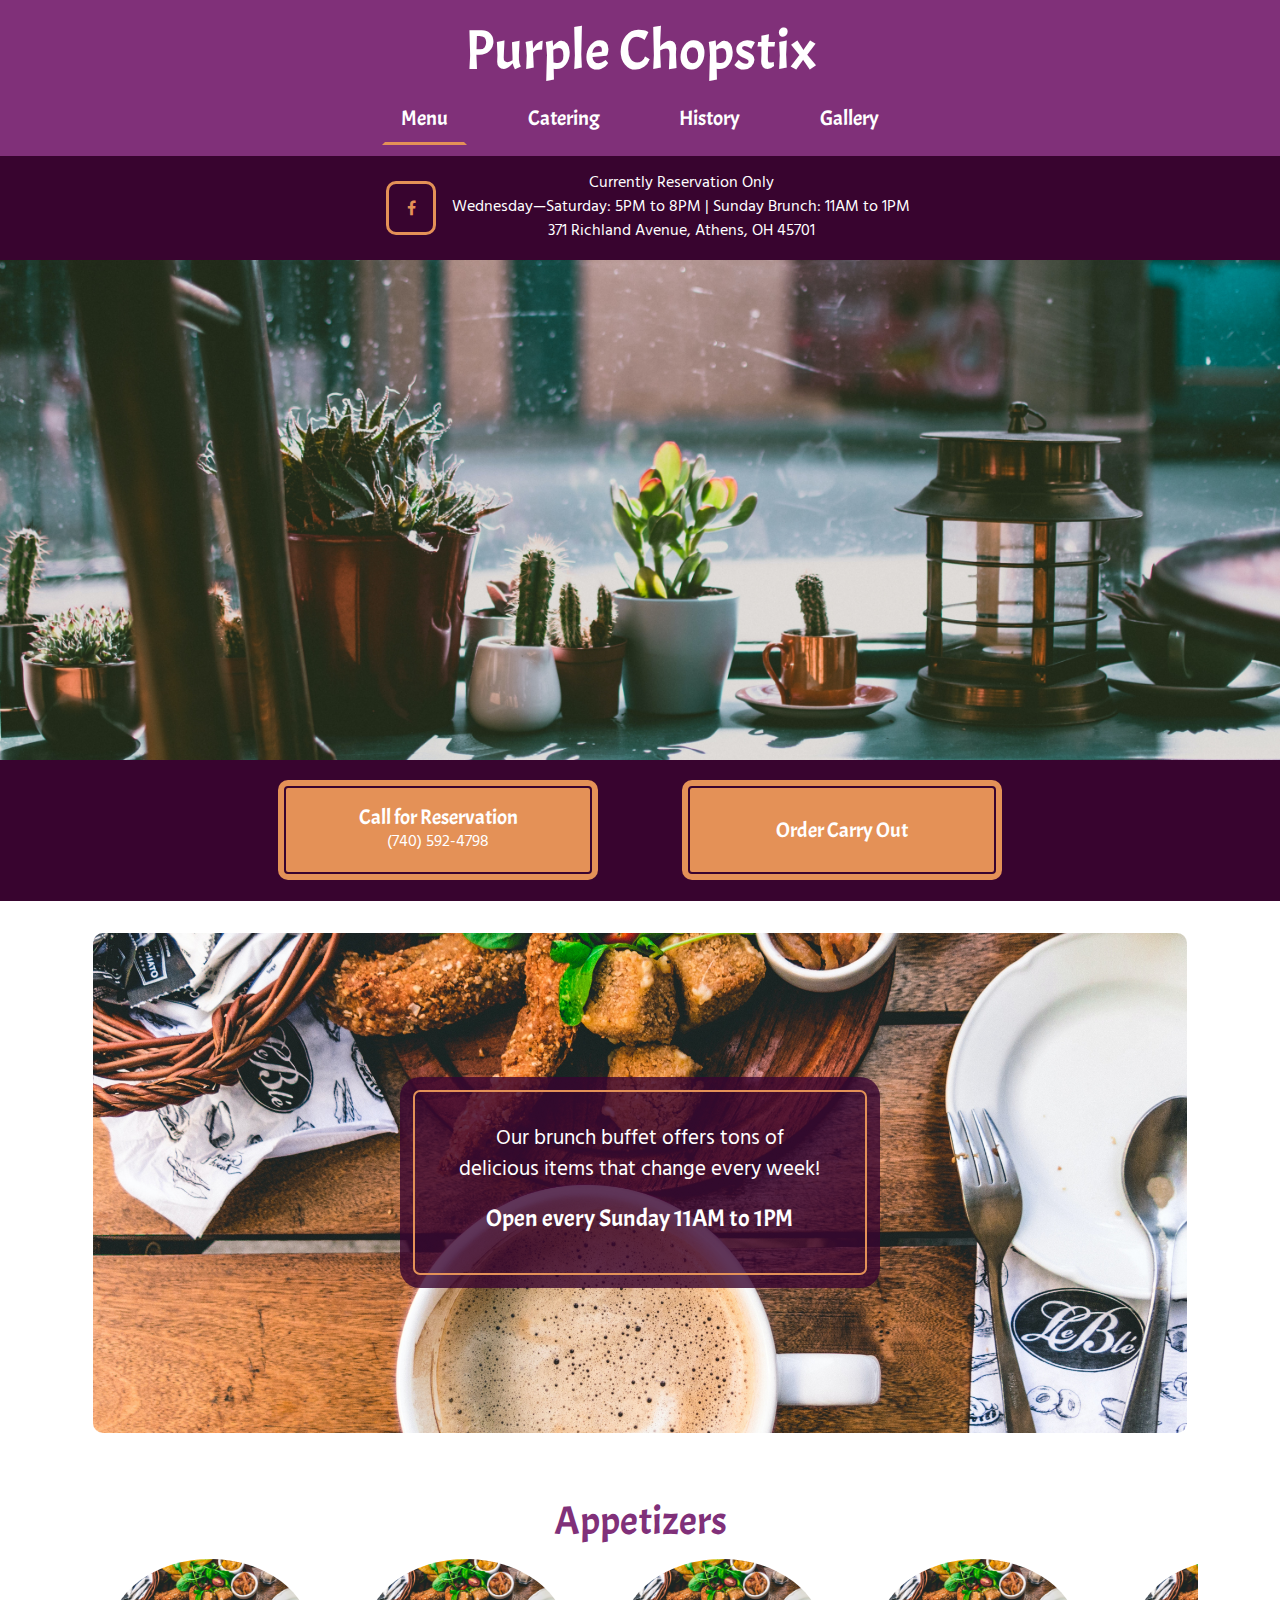
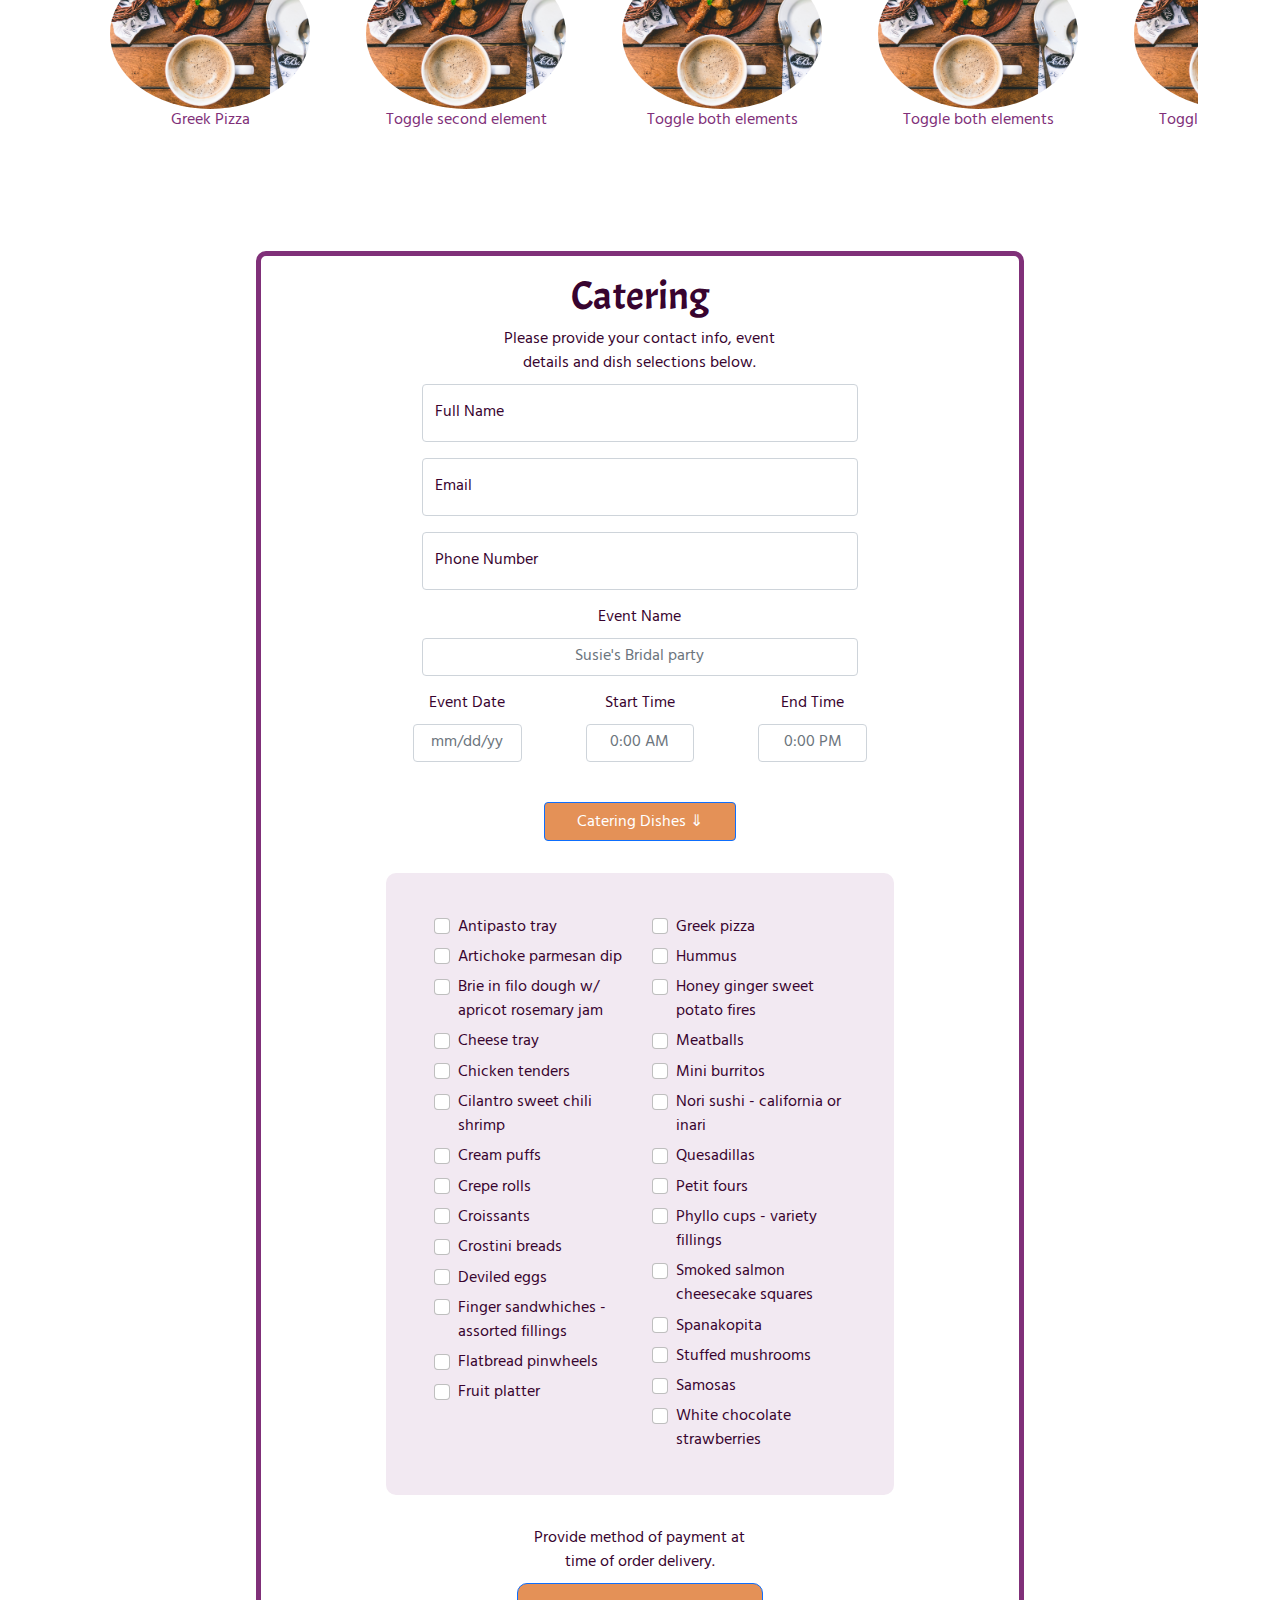
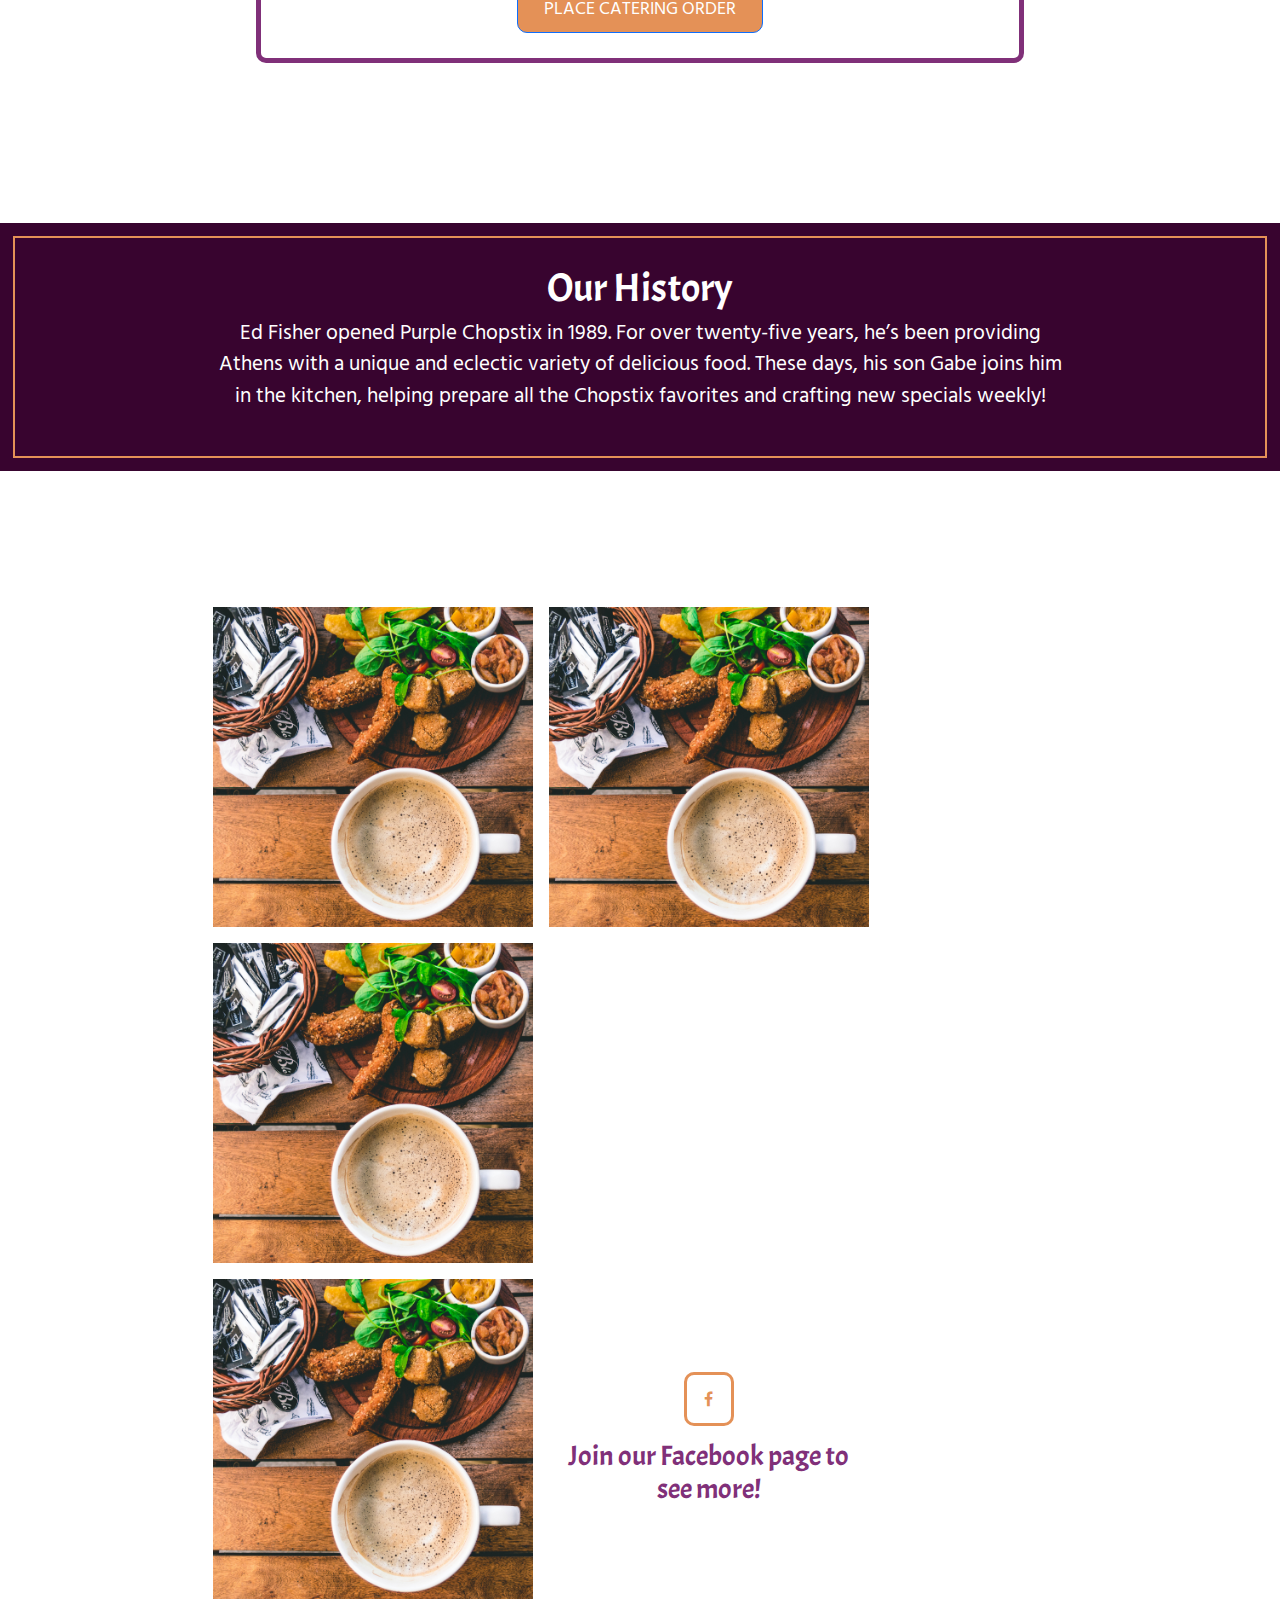
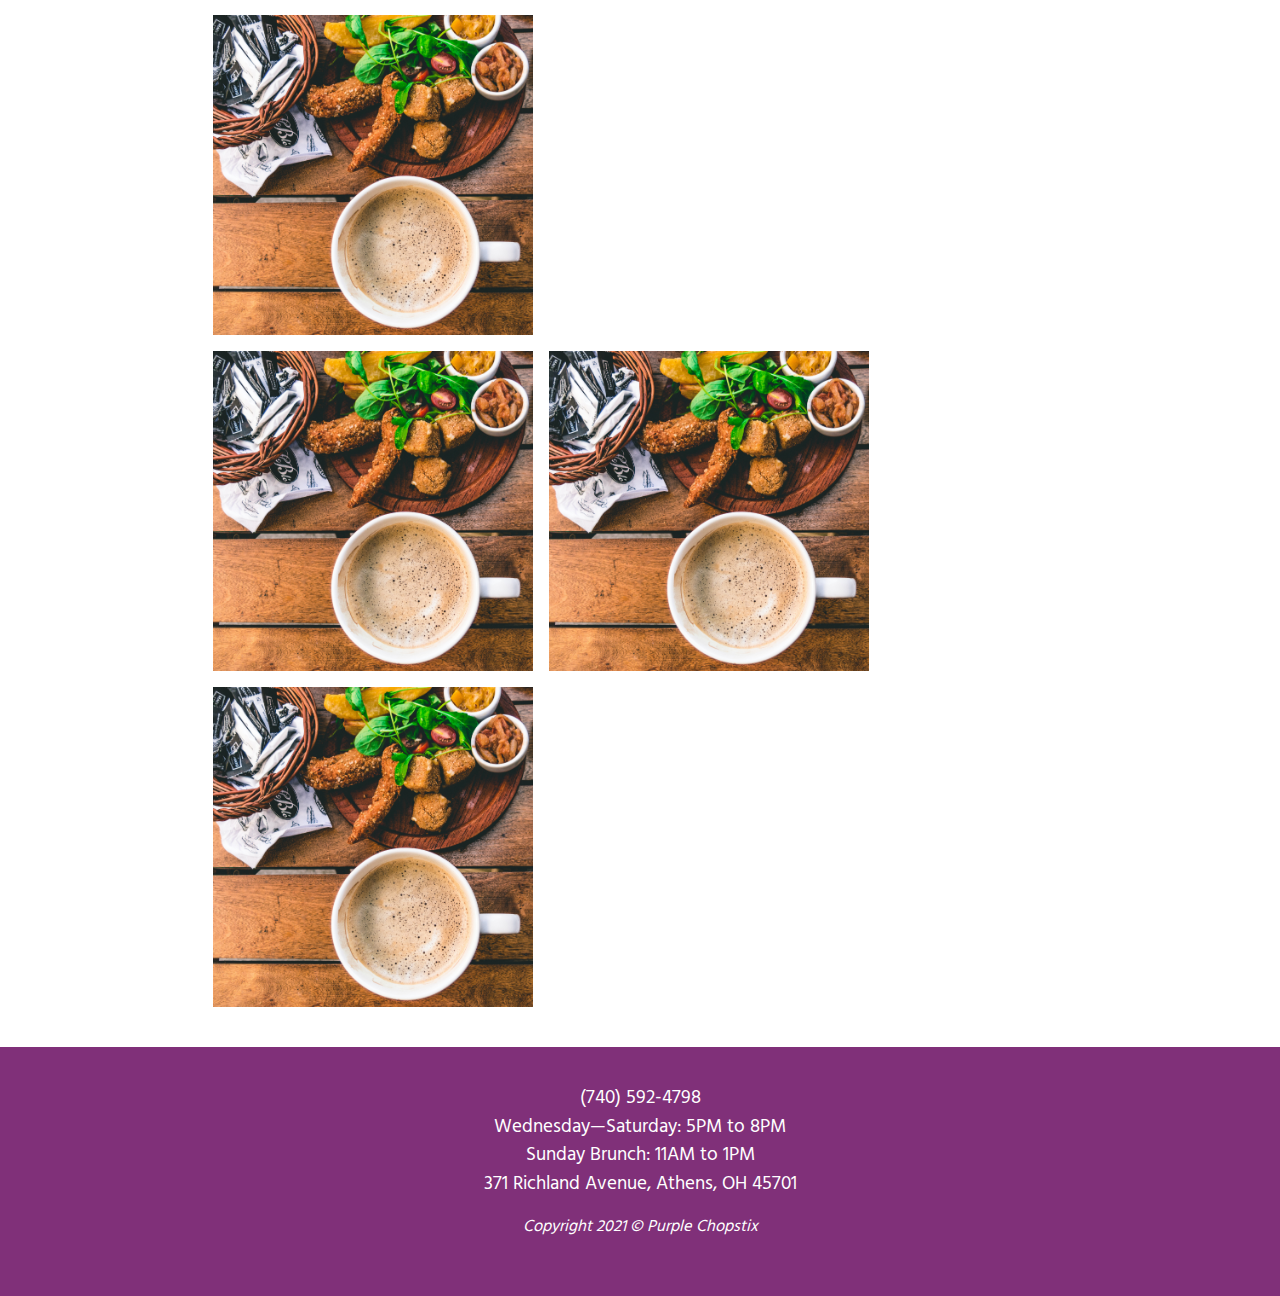
==== index.html @ 0edc38d9 "initial push" ====
<!DOCTYPE html>
<html lang="en">
  <head>
    <meta charset="UTF-8" />
    <meta http-equiv="X-UA-Compatible" content="IE=edge" />
    <meta name="viewport" content="width=device-width, initial-scale=1, shrink-to-fit=no"/>
    <meta http-equiv="x-ua-compatible" content="ie=edge" />
    <link rel="stylesheet" href="css/bootstrap.min.css" />
    <link rel="stylesheet" href="style.css" />
    <link rel="preconnect" href="https://fonts.googleapis.com" />
    <link rel="preconnect" href="https://fonts.gstatic.com" crossorigin />
    <link href="https://fonts.googleapis.com/css2?family=Acme&family=Hind+Guntur:wght@300;400;500;600;700&display=swap" rel="stylesheet"/>
    <link rel="stylesheet" href="https://cdnjs.cloudflare.com/ajax/libs/font-awesome/4.7.0/css/font-awesome.min.css"/>

    <title>Purple Chopstix Redesign</title>
  </head>
  <body>
    <div class="myNav">
      <h1 class="title">Purple Chopstix</h1>
      <ul class="nav justify-content-center">
        <li class="nav-item">
          <a class="nav-link active" aria-current="page" href="#">Menu</a>
        </li>
        <li class="nav-item">
          <a class="nav-link" href="#">Catering</a>
        </li>
        <li class="nav-item">
          <a class="nav-link" href="#">History</a>
        </li>
        <li class="nav-item">
          <a class="nav-link" href="#">Gallery</a>
        </li>
      </ul>
      <!-- .nav-items -->
  
      <div
        class=" alert alert-light d-flex align-items-center justify-content-center" role="alert">
        <a href="#" class="fa fa-facebook"></a>
        <div class="alert-lg">
          Currently Reservation Only <br>Wednesday—Saturday: 5PM to 8PM |
          Sunday Brunch: 11AM to 1PM <br>371 Richland Avenue, Athens, OH 45701
        </div>
        <div class="alert-mobile">
          Currently Reservation Only <br>Wednesday—Saturday: 5PM to 8PM
          <br>Sunday Brunch: 11AM to 1PM <br>371 Richland Avenue, Athens, OH 45701
        </div>
      </div>
      <!-- .alert -->
    </div>
    <!-- .myNav -->
    <div class="jumbotron bkg-img-cover white-type"></div>
    <!-- .jumbotron hero image-->
  
    <div class="top-CTA d-flex align-items-center justify-content-center">
      <a type="button" class="btn btn-primary CTA-btn">Call for Reservation
      <figcaption>(740) 592-4798</figcaption></a>
      <a type="button" class="btn btn-primary CTA-btn">Order Carry Out</a>
    </div>
    <!-- reservation and carryout -->
  
    <div class="container">
      <div class="brunch jumbotron bkg-img-cover white-type">
        <div class="brunchText">
          <p>Our brunch buffet offers tons of delicious items that change every week!</p>
          <h4>Open every Sunday 11AM to 1PM</h4>
        </div>
      </div>
    </div>
    <!-- brunch container -->
    
    <div class="container menu">
      <h2>Appetizers</h2>
      <p class="menuContainer">
        <a class="btn btn-primary menuBtn" data-bs-toggle="collapse" href="#multiCollapseExample1" role="button" aria-expanded="false" aria-controls="multiCollapseExample1">
          <img class="menuPhoto" src="img/brunch1.jpg" alt="menu item">
          Greek Pizza</a>
        
        <button class="btn btn-primary menuBtn" type="button" data-bs-toggle="collapse" data-bs-target="#multiCollapseExample2" aria-expanded="false" aria-controls="multiCollapseExample2">
          <img class="menuPhoto" src="img/brunch1.jpg" alt="menu item">
          Toggle second element</button>
        
        <button class="btn btn-primary menuBtn" type="button" data-bs-toggle="collapse" data-bs-target=".multi-collapse" aria-expanded="false" aria-controls="multiCollapseExample1 multiCollapseExample2">
          <img class="menuPhoto" src="img/brunch1.jpg" alt="menu item">
          Toggle both elements</button>
        
        <button class="btn btn-primary menuBtn" type="button" data-bs-toggle="collapse" data-bs-target=".multi-collapse" aria-expanded="false" aria-controls="multiCollapseExample1 multiCollapseExample2">
          <img class="menuPhoto" src="img/brunch1.jpg" alt="menu item">
          Toggle both elements</button>
        
        <button class="btn btn-primary menuBtn" type="button" data-bs-toggle="collapse" data-bs-target=".multi-collapse" aria-expanded="false" aria-controls="multiCollapseExample1 multiCollapseExample2">
          <img class="menuPhoto" src="img/brunch1.jpg" alt="menu item">
          Toggle both elements</button>
      </p>
      <div class="row">
        <div class="col">
          <div class="collapse multi-collapse" id="multiCollapseExample1">
            <div class="card card-body">
              Some placeholder content for the first collapse component of this multi-collapse example. This panel is hidden by default but revealed when the user activates the relevant trigger.
            </div>
          </div>
        </div>
        <div class="col">
          <div class="collapse multi-collapse" id="multiCollapseExample2">
            <div class="card card-body">
              Some placeholder content for the second collapse component of this multi-collapse example. This panel is hidden by default but revealed when the user activates the relevant trigger.
            </div>
          </div>
        </div>
      </div>
    </div>
  <!-- menu collapse -->

  <div class="container catering">
    <h2>Catering</h2>
    <p>Please provide your contact info, event details and dish selections below.</p>
    <div class="form-floating mb-3 cateringInput">
      <input type="email" class="form-control" id="floatingInput" placeholder="name@example.com">
      <label for="floatingInput">Full Name</label>
    </div>
    <div class="form-floating mb-3 cateringInput">
      <input type="email" class="form-control" id="floatingInput" placeholder="name@example.com">
      <label for="floatingInput">Email</label>
    </div>
    <div class="form-floating mb-3 cateringInput">
      <input type="email" class="form-control" id="floatingInput" placeholder="name@example.com">
      <label for="floatingInput">Phone Number</label>
    </div>
    <div class="mb-3 cateringInput eventName">
      <label for="formGroupExampleInput" class="form-label">Event Name</label>
      <input type="text" class="form-control" id="formGroupExampleInput" placeholder="Susie's Bridal party">
    </div>
    <div class="cateringEvents">
      <div class="mb-3 eventInfo">
        <label for="formGroupExampleInput" class="form-label">Event Date</label>
        <input type="text" class="form-control" id="formGroupExampleInput" placeholder="mm/dd/yy">
      </div>
      <div class="mb-3 eventInfo">
        <label for="formGroupExampleInput" class="form-label">Start Time</label>
        <input type="text" class="form-control" id="formGroupExampleInput" placeholder="0:00 AM">
      </div>
      <div class="mb-3 eventInfo">
        <label for="formGroupExampleInput" class="form-label">End Time</label>
        <input type="text" class="form-control" id="formGroupExampleInput" placeholder="0:00 PM">
      </div>
    </div>
    <!-- catering events -->

    <p>
      <button class="btn btn-primary cateringBtn" type="button" data-bs-toggle="collapse" data-bs-target="#collapseExample" aria-expanded="false" aria-controls="collapseExample">
        Catering Dishes &#8659
      </button>
    </p>
    <div class="collapse" id="collapseExample">
      <div class="card card-body">
        Some placeholder content for the collapse component. This panel is hidden by default but revealed when the user activates the relevant trigger.
      </div>
    </div>

    <div class="cateringFood row">
      <div class="col-6">
        <div class="form-check">
          <input class="form-check-input" type="checkbox" value="" id="flexCheckDefault">
          <label class="form-check-label" for="flexCheckDefault">
            Antipasto tray
          </label>
        </div>
        <div class="form-check">
          <input class="form-check-input" type="checkbox" value="" id="flexCheckDefault">
          <label class="form-check-label" for="flexCheckDefault">
            Artichoke parmesan dip
          </label>
        </div>
        <div class="form-check">
          <input class="form-check-input" type="checkbox" value="" id="flexCheckDefault">
          <label class="form-check-label" for="flexCheckDefault">
            Brie in filo dough w/ apricot rosemary jam
          </label>
        </div>
        <div class="form-check">
          <input class="form-check-input" type="checkbox" value="" id="flexCheckDefault">
          <label class="form-check-label" for="flexCheckDefault">
            Cheese tray
          </label>
        </div>
        <div class="form-check">
          <input class="form-check-input" type="checkbox" value="" id="flexCheckDefault">
          <label class="form-check-label" for="flexCheckDefault">
            Chicken tenders
          </label>
        </div>
        <div class="form-check">
          <input class="form-check-input" type="checkbox" value="" id="flexCheckDefault">
          <label class="form-check-label" for="flexCheckDefault">
            Cilantro sweet chili shrimp
          </label>
        </div>
        <div class="form-check">
          <input class="form-check-input" type="checkbox" value="" id="flexCheckDefault">
          <label class="form-check-label" for="flexCheckDefault">
            Cream puffs
          </label>
        </div>
        <div class="form-check">
          <input class="form-check-input" type="checkbox" value="" id="flexCheckDefault">
          <label class="form-check-label" for="flexCheckDefault">
            Crepe rolls
          </label>
        </div>
        <div class="form-check">
          <input class="form-check-input" type="checkbox" value="" id="flexCheckDefault">
          <label class="form-check-label" for="flexCheckDefault">
            Croissants
          </label>
        </div>
        <div class="form-check">
          <input class="form-check-input" type="checkbox" value="" id="flexCheckDefault">
          <label class="form-check-label" for="flexCheckDefault">
            Crostini breads
          </label>
        </div>
        <div class="form-check">
          <input class="form-check-input" type="checkbox" value="" id="flexCheckDefault">
          <label class="form-check-label" for="flexCheckDefault">
            Deviled eggs
          </label>
        </div>
        <div class="form-check">
          <input class="form-check-input" type="checkbox" value="" id="flexCheckDefault">
          <label class="form-check-label" for="flexCheckDefault">
            Finger sandwhiches - assorted fillings
          </label>
        </div>
        <div class="form-check">
          <input class="form-check-input" type="checkbox" value="" id="flexCheckDefault">
          <label class="form-check-label" for="flexCheckDefault">
            Flatbread pinwheels
          </label>
        </div>
        <div class="form-check">
          <input class="form-check-input" type="checkbox" value="" id="flexCheckDefault">
          <label class="form-check-label" for="flexCheckDefault">
            Fruit platter
          </label>
        </div>
      </div>

      <div class="col-6">
        <div class="form-check">
          <input class="form-check-input" type="checkbox" value="" id="flexCheckDefault">
          <label class="form-check-label" for="flexCheckDefault">
            Greek pizza
          </label>
        </div>
        <div class="form-check">
          <input class="form-check-input" type="checkbox" value="" id="flexCheckDefault">
          <label class="form-check-label" for="flexCheckDefault">
            Hummus
          </label>
        </div>
        <div class="form-check">
          <input class="form-check-input" type="checkbox" value="" id="flexCheckDefault">
          <label class="form-check-label" for="flexCheckDefault">
            Honey ginger sweet potato fires
          </label>
        </div>
        <div class="form-check">
          <input class="form-check-input" type="checkbox" value="" id="flexCheckDefault">
          <label class="form-check-label" for="flexCheckDefault">
            Meatballs
          </label>
        </div>
        <div class="form-check">
          <input class="form-check-input" type="checkbox" value="" id="flexCheckDefault">
          <label class="form-check-label" for="flexCheckDefault">
            Mini burritos
          </label>
        </div>
        <div class="form-check">
          <input class="form-check-input" type="checkbox" value="" id="flexCheckDefault">
          <label class="form-check-label" for="flexCheckDefault">
            Nori sushi - california or inari
          </label>
        </div>
        <div class="form-check">
          <input class="form-check-input" type="checkbox" value="" id="flexCheckDefault">
          <label class="form-check-label" for="flexCheckDefault">
            Quesadillas
          </label>
        </div>
        <div class="form-check">
          <input class="form-check-input" type="checkbox" value="" id="flexCheckDefault">
          <label class="form-check-label" for="flexCheckDefault">
            Petit fours
          </label>
        </div>
        <div class="form-check">
          <input class="form-check-input" type="checkbox" value="" id="flexCheckDefault">
          <label class="form-check-label" for="flexCheckDefault">
            Phyllo cups - variety fillings
          </label>
        </div>
        <div class="form-check">
          <input class="form-check-input" type="checkbox" value="" id="flexCheckDefault">
          <label class="form-check-label" for="flexCheckDefault">
            Smoked salmon cheesecake squares
          </label>
        </div>
        <div class="form-check">
          <input class="form-check-input" type="checkbox" value="" id="flexCheckDefault">
          <label class="form-check-label" for="flexCheckDefault">
            Spanakopita
          </label>
        </div>
        <div class="form-check">
          <input class="form-check-input" type="checkbox" value="" id="flexCheckDefault">
          <label class="form-check-label" for="flexCheckDefault">
            Stuffed mushrooms
          </label>
        </div>
        <div class="form-check">
          <input class="form-check-input" type="checkbox" value="" id="flexCheckDefault">
          <label class="form-check-label" for="flexCheckDefault">
            Samosas
          </label>
        </div>
        <div class="form-check">
          <input class="form-check-input" type="checkbox" value="" id="flexCheckDefault">
          <label class="form-check-label" for="flexCheckDefault">
            White chocolate strawberries
          </label>
        </div>
      </div>
    </div>
    <!-- catering food -->
    <p class="payment">Provide method of payment at time of order delivery.</p>
    <input class="btn btn-primary cateringBtn submitBtn" type="submit" value="Place Catering Order">
  </div>
  
  <div class="history">
    <div class="historyText">
      <h2>Our History</h2>
      <p>Ed Fisher opened Purple Chopstix in 1989. For over twenty-five years, he’s been providing Athens with a unique and eclectic variety of delicious food. These days, his son Gabe joins him in the kitchen, helping prepare all the Chopstix favorites and crafting new specials weekly!</p>
    </div>
  </div>
  <!-- history -->

  <div class="container galleryContainer">
    <div class="row">
      <div class="col-4 gallery" style="background-image: url(img/brunch1.jpg);"></div>
      <div class="col-4 gallery" style="background-image: url(img/brunch1.jpg);"></div>
      <div class="col-4 gallery" style="background-image: url(img/brunch1.jpg);"></div>
    </div>

    <div class="row">
      <div class="col-4 gallery" style="background-image: url(img/brunch1.jpg);"></div>
      <div class="col-4 gallery gallerySocial">
        <a href="#" class="fa fa-facebook"></a>
        <h3>Join our Facebook page to see more!</h3>
      </div>
      <div class="col-4 gallery" style="background-image: url(img/brunch1.jpg);"></div>
    </div>

    <div class="row">
      <div class="col-4 gallery" style="background-image: url(img/brunch1.jpg);"></div>
      <div class="col-4 gallery" style="background-image: url(img/brunch1.jpg);"></div>
      <div class="col-4 gallery" style="background-image: url(img/brunch1.jpg);"></div>
    </div>
  </div>  
  <!-- gallery -->

  <div class="footer">
    <div class="footerText">
      <p>(740) 592-4798
        <br>Wednesday—Saturday: 5PM to 8PM
        <br>Sunday Brunch: 11AM to 1PM
        <br>371 Richland Avenue, Athens, OH 45701</p>
      <p class="copyright"><i>Copyright 2021 &#169 Purple Chopstix</i></p>
    </div>
  </div>
  <!-- history -->

    

    <script scr="js/jquery.slim.min.js"></script>
    <script scr="js/popper.min.js"></script>
    <script scr="js/bootstrap.min.js"></script>
  </body>
</html>
---- style.css ----
:root {
    --purple: #803079;
    --lightpurple: #F2E9F2;
    --darkpurple: #38042F;
    --darkpurplesheer: rgba(56, 4, 47, 0.8);
    --orange: #e49157;
    --white: #fff;
    --deco: 'Acme', sans-serif;
    --body: 'Hind Guntur', sans-serif;
}

body {
    font-family: var(--body);
    font-size: 16px;
}

h1,
h2,
h3,
h4 {
    font-family: var(--deco);
    text-align: center;
}

h2 {
    font-size: 2.5rem;
}

.myNav {
    background-color: var(--purple);
}

.title {
    color: var(--white);
    font-size: 3.5rem;
    padding: 0.3em 0 0;
}

.myNav ul {
    background-color: var(--purple);
    font-family: var(--deco);
    font-size: 1.3rem;
    width: 100%;
}

.nav-link {
    color: var(--white);
    margin: 0 1em 0.5em;
    border: 3px solid transparent;
}

.nav-link:hover,
.active {
    color: var(--white);
    border-bottom: 3px solid var(--orange);
}

.alert-light {
    color: var(--white);
    background-color: var(--darkpurple);
    border-radius: 0;
    border: none;
    text-align: center;
    margin: 0;
}

.alert-lg {
    display: block;
}

.alert-mobile {
    display: none;
}

.fa-facebook {
    border: 3px solid var(--orange);
    text-decoration: none;
    color: var(--orange);
    padding: 1em 1.1em;
    margin: 0 1em;
    border-radius: 10px;
}

.jumbotron {
    background-image: url(img/hero1.jpg);
    background-position: center;
    background-repeat: no-repeat;
    background-size: cover;
    min-height: 500px;
}

.top-CTA {
    background-color: var(--darkpurple);
}

.CTA-btn {
    display: flex;
    flex-direction: column;
    justify-content: center;
    width: 25%;
    min-height: 100px;
    margin: 1em 2em;
    padding: 1em 0;
    font-family: var(--deco);
    font-size: 1.3rem;
    line-height: 1.3rem;
    border: none;
    border-radius: 10px;
    outline: solid 2px var(--darkpurple);
    outline-offset: -8px;
}

figcaption {
    font-family: var(--body);
    font-size: 1rem;
    margin-top: 5px;
}

.btn-primary {
    background-color: var(--orange);
}

.brunch {
    background-image: url(img/brunch1.jpg);
    margin: 2em 0;
    border-radius: 10px;
    width: 98%;
    margin: 2em 1% 4em;
    display: flex;
    flex-direction: column;
    align-items: center;
}

.brunchText {
    background-color: var(--darkpurplesheer);
    outline: solid 2px var(--orange);
    outline-offset: -15px;
    color: var(--white);
    width: 80%;
    max-width: 30em;
    transform: translate(0, 9em);
    border-radius: 20px;
    padding: 3em 1em;
}

.brunchText > * {
    padding: 0 2em 0;
    text-align: center;
}

.brunchText p {
    font-size: 1.3rem;
}

.menu h2 {
    color:var(--purple);
}

.menuContainer {
    display: flex;
    flex-direction: row;
    width: 100%;
    overflow: scroll;
    overflow-y: hidden;
}

.menuPhoto {
    width: 200px;
    border-radius: 50%;
}

.menuBtn {
    width: 30%;
    display: flex;
    flex-direction: column;
    justify-content: center;
    align-items: center;
    margin: 0 1em;
    background-color: #fff;
    border: none;
    color: var(--purple);
}

.catering {
    border: solid 5px var(--purple);
    padding: 1em;
    border-radius: 10px;
    max-width: 60%;
    margin: 6em auto 10em;
    color: var(--darkpurple);
}

.catering h2 {
    color: var(--darkpurple);
}

.catering p {
    text-align: center;
    width: 40%;
    margin: 0em 30% 0.5em;
}

p.payment {
    width: 30%;
    margin: 2em 35% 0;
}

.cateringBtn {
    padding: 0.5em 2em 0.3em;
    margin: 1.5em 0;
}

.submitBtn {
    width: 34%;
    text-transform: uppercase;
    font-size: 1.1rem;
    margin: 0.5em 33%;
    padding: 0.8em 1em 0.4em;
    border-radius: 10px;
}

.cateringInput {
    width: 60%;
    margin: 0 20%;
}

.cateringEvents {
    display: flex;
    justify-content: center;
}

.eventInfo {
    width: 15%;
    margin: 0 2em;
}

.cateringEvents {
    display: flex;
}

.eventInfo .form-control,
.eventName .form-control {
    text-align: center;
}

.cateringFood {
    min-height: 400px;
    background-color: var(--lightpurple);
    width: 70%;
    padding: 5%;
    margin: 0 15%;
    border-radius: 10px;
}

.form-check {
    margin: 0.3em 0;
}

.form-label {
    text-align: center;
    width: 100%;
}

.form-check-label {
    margin-top: 1.5px;
}

.history {
    background-color: var(--darkpurple);
    margin: 2em 0 8em;
    min-height: 10em;
    color: var(--white);
    outline: solid 2px var(--orange);
    outline-offset: -15px;
}

.historyText {
    width: 80%;
    margin: 0 10%;
    color: var(--white);
    font-size: 1.3rem;
    padding: 2em 0;
}

.historyText > * {
    padding: 0 4em 0;
    text-align: center;
}

.galleryContainer {
    width: 72%;
    margin: 0 16%;
}

.gallery {
    width: 20em;
    height: 20em;
    object-fit: cover;
    margin: 0.5em;
    background-size: cover;
    background-repeat: no-repeat;
}

.gallerySocial {
    display: flex;
    flex-direction: column;
    justify-content: center;
    align-items: center;
}

.gallerySocial h3 {
    margin: 0.5em 0 0;
    color: var(--purple)
}

.footer {
    background-color: var(--purple);
    margin: 2em 0 0;
    min-height: 10em;
    color: var(--white);
}

.footerText {
    width: 80%;
    margin: 0 10%;
    color: var(--white);
    font-size: 1.2rem;
    padding: 2em 0;
}

.footerText > * {
    padding: 0 4em 0;
    text-align: center;
}

.copyright {
    font-size: 0.85em;
}

@media only screen and (max-width: 765px) {
    /* body {
      background-color: lightblue;
    } */

    .menuBtn {
        width: 60%;
    }
  }

  @media only screen and (max-width: 425px) {
    
    .myNav ul {
        background-color: var(--purple);
        border-top: solid 2px var(--lightpurple);
        display: flex;
        flex-direction: column;
        justify-content: center;
        align-items: center;
    }

    .CTA-btn {
        font-size: 1.3rem;
        width: 80%;
        min-height: 150px;
        margin: 1em 0.5em;
    }

    .alert-light {
        text-align: left;
    }

    .alert-lg {
        display: none;
    }

    .alert-mobile {
        display: block;
    }

    .brunch {
        width: 100%;
        margin: 2em 0 4em;
    }

    .menuContainer {
        width: 90%;
        margin: 0 5%;
    }

    .catering {
        max-width: 80%;
        margin: 6em auto;
    }

    .catering p {
        width: 100%;
        margin: 0em 0 1em;
    }

    .cateringInput {
        width: 100%;
        margin: 0;
    }

    .eventInfo {
        width: 33%;
        margin: 0 0.2em;
    }

    .cateringFood {
        width: 100%;
        margin: 0 0 2em;
        max-height: 3em;
        overflow-y: scroll;
    }

    .cateringFood .col-6 {
        width: 90%;
        padding: 0 5%;
    }

    .submitBtn {
        width: 80%;
        margin: 0 10%;
    }

    .historyText {
        width: 100%;
        margin: 0;
        color: var(--white);
        font-size: 1rem;
        padding: 2em 0;
    }
    
    .historyText > * {
        padding: 0 2em 0;
    }

    .galleryContainer {
        width: 90%;
        margin: 0 5%;
    }

    .gallery {
        width: 7.5em;
        height: 7.5em;
        margin: 0.2em;
    }
    
    .gallerySocial h3 {
        font-size: 1rem;
        margin: 0.5em 0 0;
        color: var(--purple)
    }

    .footerText {
        width: 100%;
        margin: 0;
        font-size: 1rem;
    }
  }
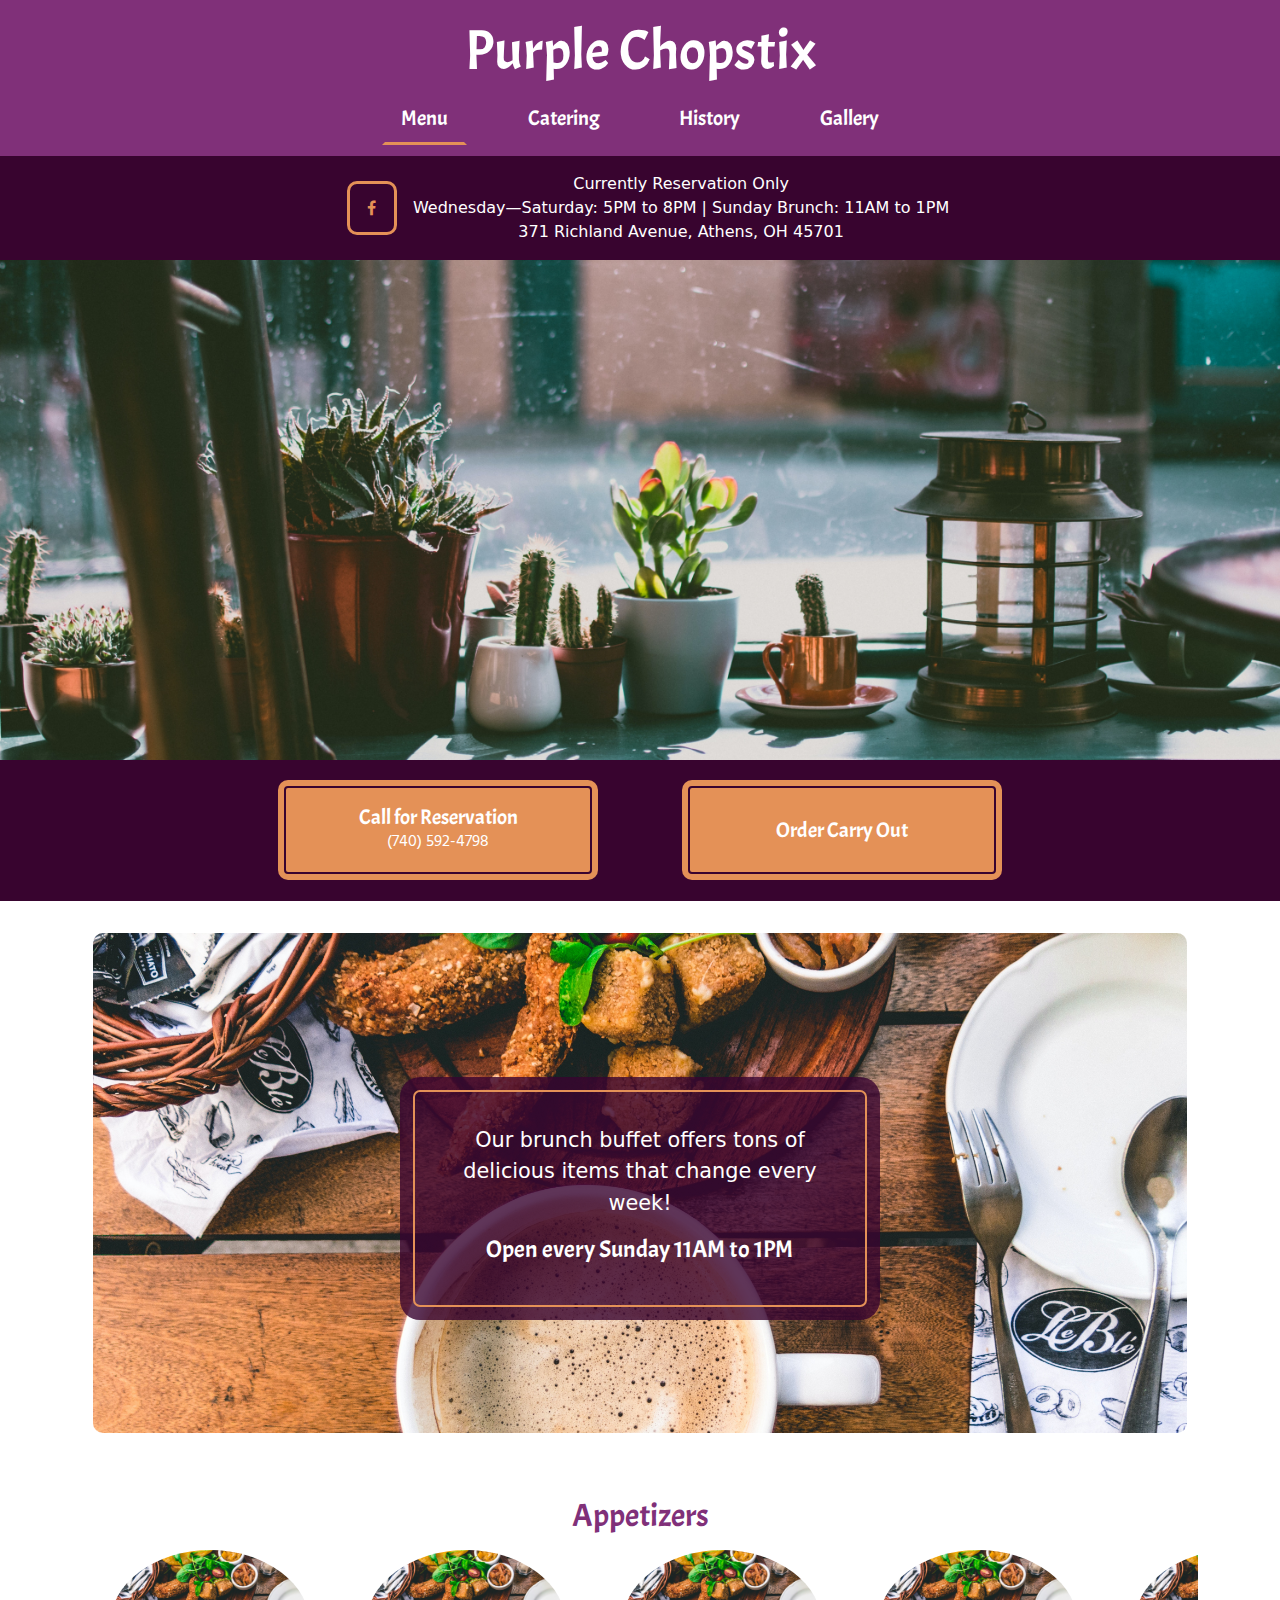
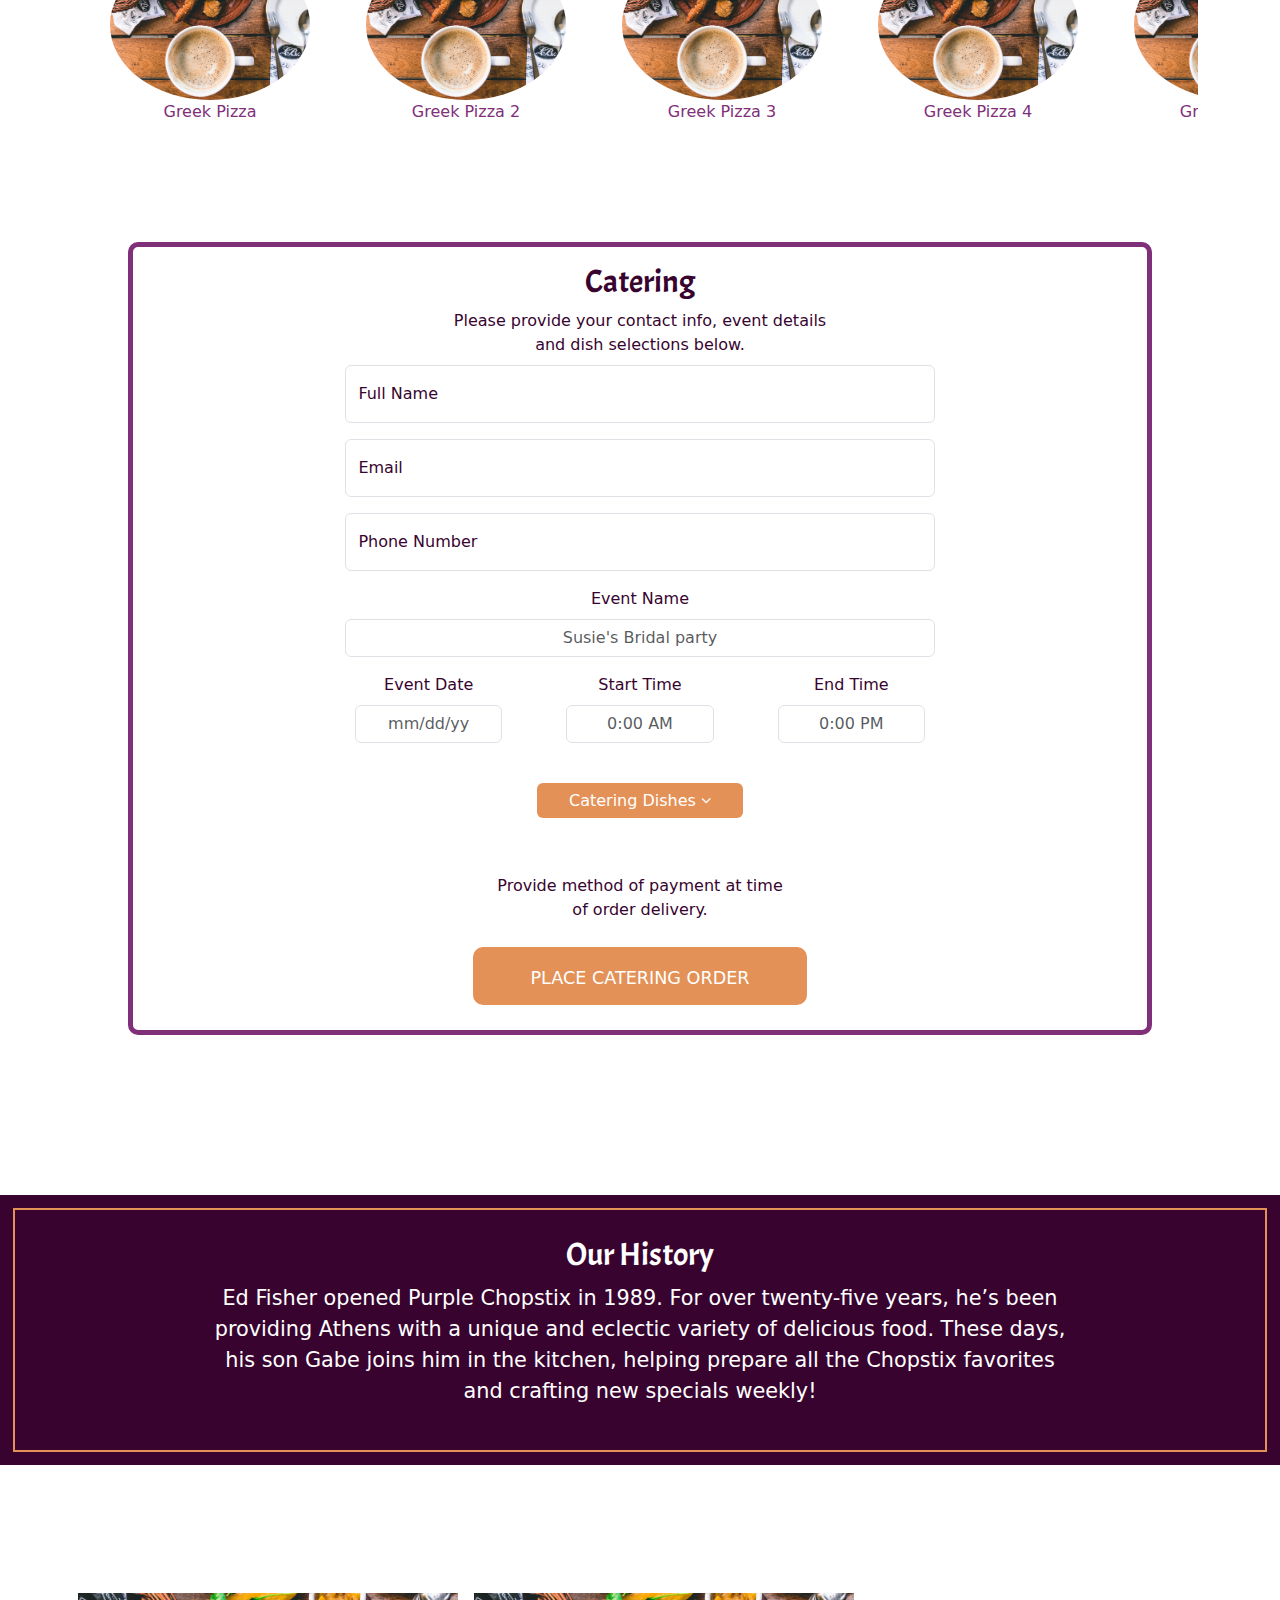
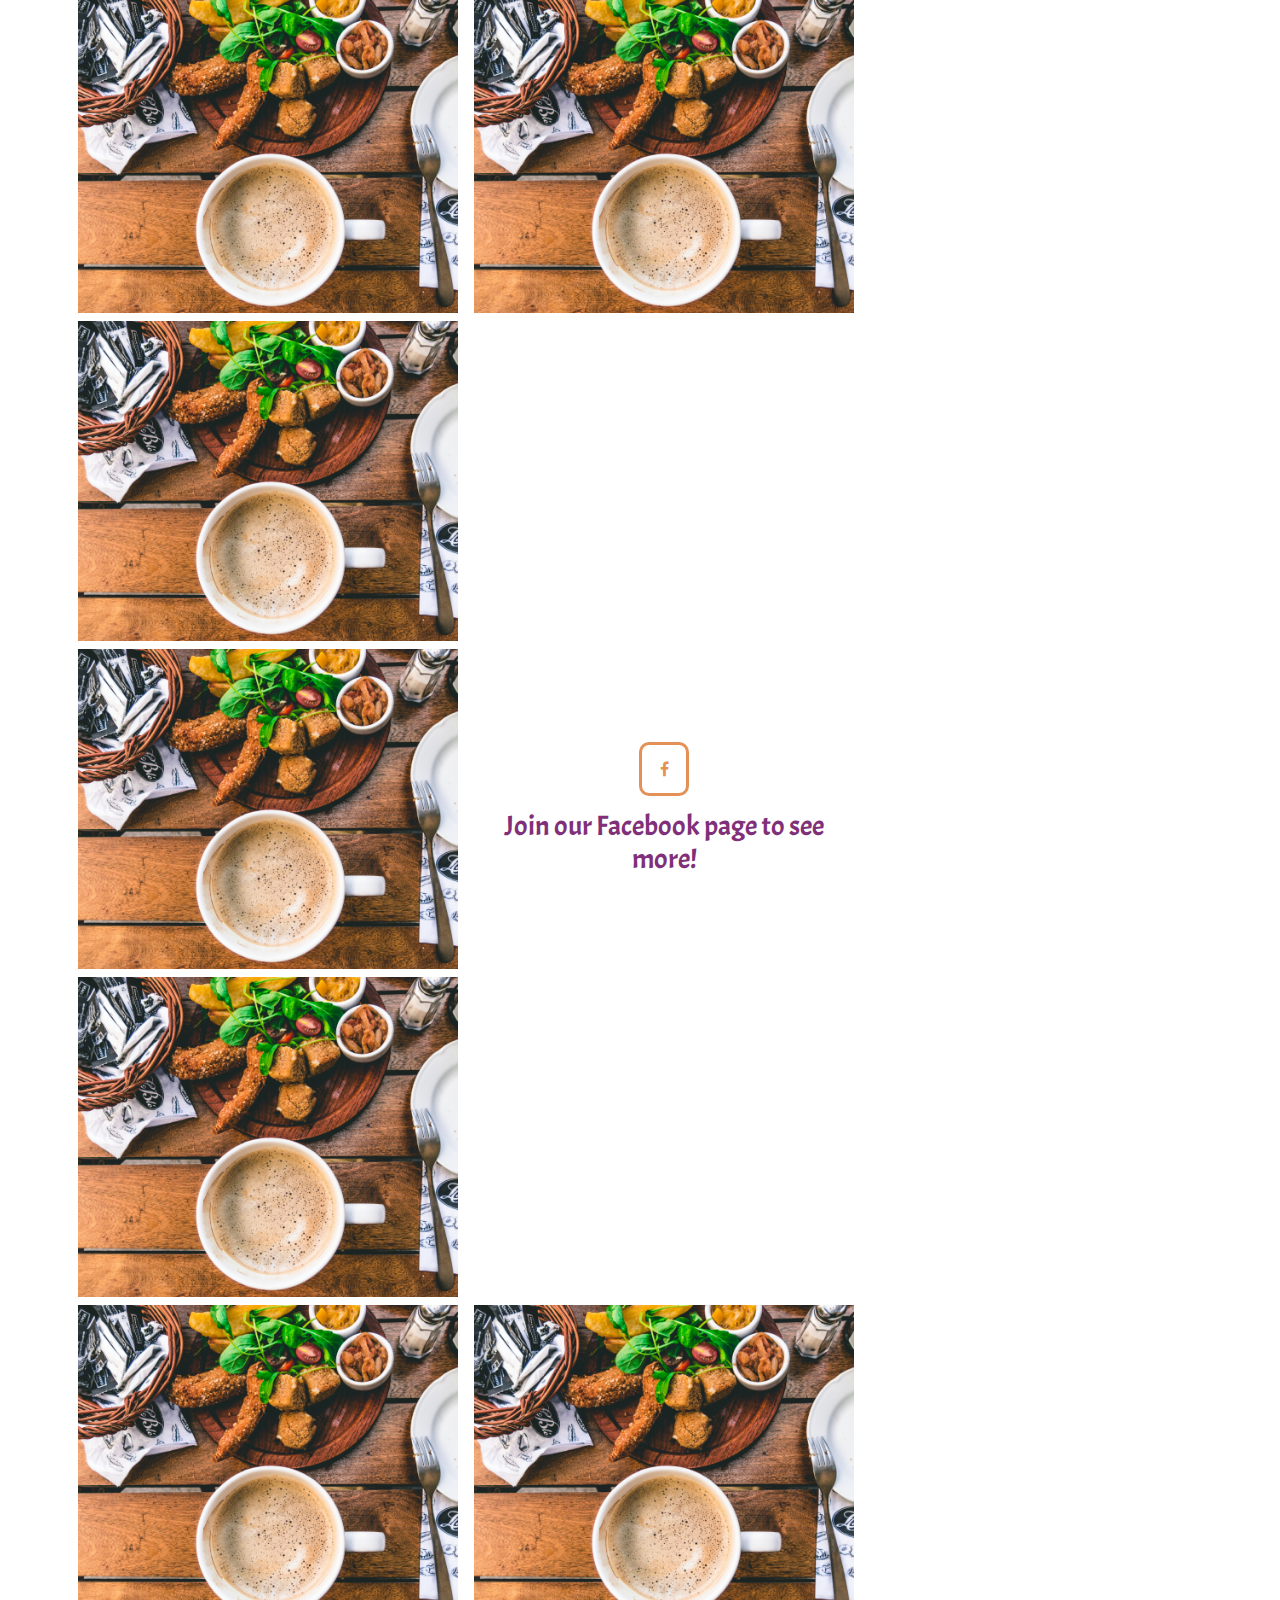
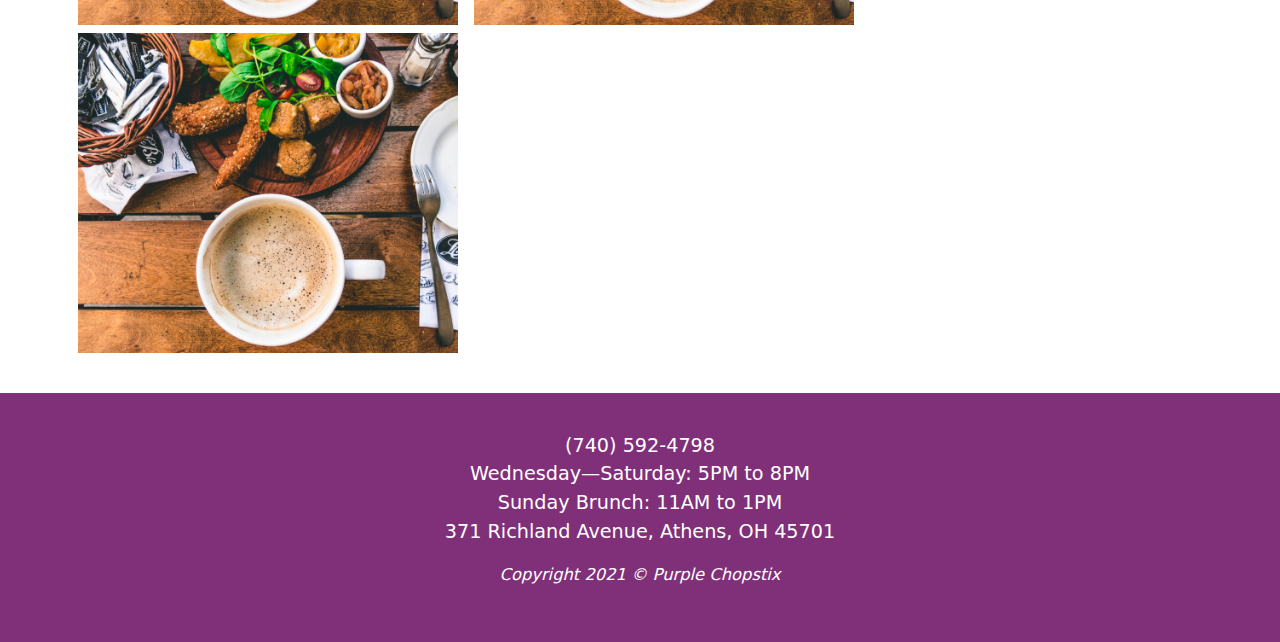
==== commit d60d4505: "update" ====
--- a/index.html
+++ b/index.html
@@ -11,6 +11,11 @@
     <link rel="preconnect" href="https://fonts.gstatic.com" crossorigin />
     <link href="https://fonts.googleapis.com/css2?family=Acme&family=Hind+Guntur:wght@300;400;500;600;700&display=swap" rel="stylesheet"/>
     <link rel="stylesheet" href="https://cdnjs.cloudflare.com/ajax/libs/font-awesome/4.7.0/css/font-awesome.min.css"/>
+
+    <link href="https://cdn.jsdelivr.net/npm/bootstrap@5.1.1/dist/css/bootstrap.min.css" rel="stylesheet">
+    <!-- Latest compiled JavaScript -->
+    <script src="https://cdn.jsdelivr.net/npm/bootstrap@5.1.1/dist/js/bootstrap.bundle.min.js"></script>
+    
 
     <title>Purple Chopstix Redesign</title>
   </head>
@@ -34,7 +39,7 @@
       <!-- .nav-items -->
   
       <div
-        class=" alert alert-light d-flex align-items-center justify-content-center" role="alert">
+        class="alert alert-light d-flex align-items-center justify-content-center" role="alert">
         <a href="#" class="fa fa-facebook"></a>
         <div class="alert-lg">
           Currently Reservation Only <br>Wednesday—Saturday: 5PM to 8PM |
@@ -71,42 +76,57 @@
     <div class="container menu">
       <h2>Appetizers</h2>
       <p class="menuContainer">
-        <a class="btn btn-primary menuBtn" data-bs-toggle="collapse" href="#multiCollapseExample1" role="button" aria-expanded="false" aria-controls="multiCollapseExample1">
+        <button class="btn btn-primary menuBtn" type="button" data-bs-toggle="collapse" data-bs-target="#multiCollapseExample1" aria-expanded="false" aria-controls="multiCollapseExample1">
           <img class="menuPhoto" src="img/brunch1.jpg" alt="menu item">
-          Greek Pizza</a>
+          Greek Pizza</button>
         
         <button class="btn btn-primary menuBtn" type="button" data-bs-toggle="collapse" data-bs-target="#multiCollapseExample2" aria-expanded="false" aria-controls="multiCollapseExample2">
           <img class="menuPhoto" src="img/brunch1.jpg" alt="menu item">
-          Toggle second element</button>
+          Greek Pizza 2</button>
+
+        <button class="btn btn-primary menuBtn" type="button" data-bs-toggle="collapse" data-bs-target="#multiCollapseExample3" aria-expanded="false" aria-controls="multiCollapseExample3">
+            <img class="menuPhoto" src="img/brunch1.jpg" alt="menu item">
+            Greek Pizza 3</button>
+
+        <button class="btn btn-primary menuBtn" type="button" data-bs-toggle="collapse" data-bs-target="#multiCollapseExample4" aria-expanded="false" aria-controls="multiCollapseExample4">
+            <img class="menuPhoto" src="img/brunch1.jpg" alt="menu item">
+            Greek Pizza 4</button>
         
-        <button class="btn btn-primary menuBtn" type="button" data-bs-toggle="collapse" data-bs-target=".multi-collapse" aria-expanded="false" aria-controls="multiCollapseExample1 multiCollapseExample2">
-          <img class="menuPhoto" src="img/brunch1.jpg" alt="menu item">
-          Toggle both elements</button>
-        
-        <button class="btn btn-primary menuBtn" type="button" data-bs-toggle="collapse" data-bs-target=".multi-collapse" aria-expanded="false" aria-controls="multiCollapseExample1 multiCollapseExample2">
-          <img class="menuPhoto" src="img/brunch1.jpg" alt="menu item">
-          Toggle both elements</button>
-        
-        <button class="btn btn-primary menuBtn" type="button" data-bs-toggle="collapse" data-bs-target=".multi-collapse" aria-expanded="false" aria-controls="multiCollapseExample1 multiCollapseExample2">
-          <img class="menuPhoto" src="img/brunch1.jpg" alt="menu item">
-          Toggle both elements</button>
+        <button class="btn btn-primary menuBtn" type="button" data-bs-toggle="collapse" data-bs-target="#multiCollapseExample5" aria-expanded="false" aria-controls="multiCollapseExample5">
+            <img class="menuPhoto" src="img/brunch1.jpg" alt="menu item">
+            Greek Pizza 5</button>
       </p>
+
       <div class="row">
-        <div class="col">
+        <div class="menuInfo">
           <div class="collapse multi-collapse" id="multiCollapseExample1">
             <div class="card card-body">
-              Some placeholder content for the first collapse component of this multi-collapse example. This panel is hidden by default but revealed when the user activates the relevant trigger.
+              <p><b>Regular $10</b>
+              <br>Creamy pesto spread on warm flatbread, toppd with kalamata tapenade, fresh tomatoes, and feta cheese.</p>
             </div>
           </div>
         </div>
-        <div class="col">
+
+        <div class="menuInfo">
           <div class="collapse multi-collapse" id="multiCollapseExample2">
             <div class="card card-body">
-              Some placeholder content for the second collapse component of this multi-collapse example. This panel is hidden by default but revealed when the user activates the relevant trigger.
+              <p><b>Regular $10</b>
+              <br>Creamy pesto spread on warm flatbread, toppd with kalamata tapenade, fresh tomatoes, and feta cheese.</p>
             </div>
           </div>
         </div>
-      </div>
+        
+        <div class="menuInfo">
+          <div class="collapse multi-collapse" id="multiCollapseExample3">
+            <div class="card card-body">
+              <p><b>Regular $10</b>
+              <br>Creamy pesto spread on warm flatbread, toppd with kalamata tapenade, fresh tomatoes, and feta cheese.</p>
+            </div>
+          </div>
+        </div>
+          
+      </div>
+      <!-- row -->
     </div>
   <!-- menu collapse -->
 
@@ -147,191 +167,188 @@
 
     <p>
       <button class="btn btn-primary cateringBtn" type="button" data-bs-toggle="collapse" data-bs-target="#collapseExample" aria-expanded="false" aria-controls="collapseExample">
-        Catering Dishes &#8659
+        Catering Dishes <i class="fa fa-angle-down"></i>
       </button>
     </p>
     <div class="collapse" id="collapseExample">
-      <div class="card card-body">
-        Some placeholder content for the collapse component. This panel is hidden by default but revealed when the user activates the relevant trigger.
-      </div>
-    </div>
-
-    <div class="cateringFood row">
-      <div class="col-6">
-        <div class="form-check">
-          <input class="form-check-input" type="checkbox" value="" id="flexCheckDefault">
-          <label class="form-check-label" for="flexCheckDefault">
-            Antipasto tray
-          </label>
-        </div>
-        <div class="form-check">
-          <input class="form-check-input" type="checkbox" value="" id="flexCheckDefault">
-          <label class="form-check-label" for="flexCheckDefault">
-            Artichoke parmesan dip
-          </label>
-        </div>
-        <div class="form-check">
-          <input class="form-check-input" type="checkbox" value="" id="flexCheckDefault">
-          <label class="form-check-label" for="flexCheckDefault">
-            Brie in filo dough w/ apricot rosemary jam
-          </label>
-        </div>
-        <div class="form-check">
-          <input class="form-check-input" type="checkbox" value="" id="flexCheckDefault">
-          <label class="form-check-label" for="flexCheckDefault">
-            Cheese tray
-          </label>
-        </div>
-        <div class="form-check">
-          <input class="form-check-input" type="checkbox" value="" id="flexCheckDefault">
-          <label class="form-check-label" for="flexCheckDefault">
-            Chicken tenders
-          </label>
-        </div>
-        <div class="form-check">
-          <input class="form-check-input" type="checkbox" value="" id="flexCheckDefault">
-          <label class="form-check-label" for="flexCheckDefault">
-            Cilantro sweet chili shrimp
-          </label>
-        </div>
-        <div class="form-check">
-          <input class="form-check-input" type="checkbox" value="" id="flexCheckDefault">
-          <label class="form-check-label" for="flexCheckDefault">
-            Cream puffs
-          </label>
-        </div>
-        <div class="form-check">
-          <input class="form-check-input" type="checkbox" value="" id="flexCheckDefault">
-          <label class="form-check-label" for="flexCheckDefault">
-            Crepe rolls
-          </label>
-        </div>
-        <div class="form-check">
-          <input class="form-check-input" type="checkbox" value="" id="flexCheckDefault">
-          <label class="form-check-label" for="flexCheckDefault">
-            Croissants
-          </label>
-        </div>
-        <div class="form-check">
-          <input class="form-check-input" type="checkbox" value="" id="flexCheckDefault">
-          <label class="form-check-label" for="flexCheckDefault">
-            Crostini breads
-          </label>
-        </div>
-        <div class="form-check">
-          <input class="form-check-input" type="checkbox" value="" id="flexCheckDefault">
-          <label class="form-check-label" for="flexCheckDefault">
-            Deviled eggs
-          </label>
-        </div>
-        <div class="form-check">
-          <input class="form-check-input" type="checkbox" value="" id="flexCheckDefault">
-          <label class="form-check-label" for="flexCheckDefault">
-            Finger sandwhiches - assorted fillings
-          </label>
-        </div>
-        <div class="form-check">
-          <input class="form-check-input" type="checkbox" value="" id="flexCheckDefault">
-          <label class="form-check-label" for="flexCheckDefault">
-            Flatbread pinwheels
-          </label>
-        </div>
-        <div class="form-check">
-          <input class="form-check-input" type="checkbox" value="" id="flexCheckDefault">
-          <label class="form-check-label" for="flexCheckDefault">
-            Fruit platter
-          </label>
-        </div>
-      </div>
-
-      <div class="col-6">
-        <div class="form-check">
-          <input class="form-check-input" type="checkbox" value="" id="flexCheckDefault">
-          <label class="form-check-label" for="flexCheckDefault">
-            Greek pizza
-          </label>
-        </div>
-        <div class="form-check">
-          <input class="form-check-input" type="checkbox" value="" id="flexCheckDefault">
-          <label class="form-check-label" for="flexCheckDefault">
-            Hummus
-          </label>
-        </div>
-        <div class="form-check">
-          <input class="form-check-input" type="checkbox" value="" id="flexCheckDefault">
-          <label class="form-check-label" for="flexCheckDefault">
-            Honey ginger sweet potato fires
-          </label>
-        </div>
-        <div class="form-check">
-          <input class="form-check-input" type="checkbox" value="" id="flexCheckDefault">
-          <label class="form-check-label" for="flexCheckDefault">
-            Meatballs
-          </label>
-        </div>
-        <div class="form-check">
-          <input class="form-check-input" type="checkbox" value="" id="flexCheckDefault">
-          <label class="form-check-label" for="flexCheckDefault">
-            Mini burritos
-          </label>
-        </div>
-        <div class="form-check">
-          <input class="form-check-input" type="checkbox" value="" id="flexCheckDefault">
-          <label class="form-check-label" for="flexCheckDefault">
-            Nori sushi - california or inari
-          </label>
-        </div>
-        <div class="form-check">
-          <input class="form-check-input" type="checkbox" value="" id="flexCheckDefault">
-          <label class="form-check-label" for="flexCheckDefault">
-            Quesadillas
-          </label>
-        </div>
-        <div class="form-check">
-          <input class="form-check-input" type="checkbox" value="" id="flexCheckDefault">
-          <label class="form-check-label" for="flexCheckDefault">
-            Petit fours
-          </label>
-        </div>
-        <div class="form-check">
-          <input class="form-check-input" type="checkbox" value="" id="flexCheckDefault">
-          <label class="form-check-label" for="flexCheckDefault">
-            Phyllo cups - variety fillings
-          </label>
-        </div>
-        <div class="form-check">
-          <input class="form-check-input" type="checkbox" value="" id="flexCheckDefault">
-          <label class="form-check-label" for="flexCheckDefault">
-            Smoked salmon cheesecake squares
-          </label>
-        </div>
-        <div class="form-check">
-          <input class="form-check-input" type="checkbox" value="" id="flexCheckDefault">
-          <label class="form-check-label" for="flexCheckDefault">
-            Spanakopita
-          </label>
-        </div>
-        <div class="form-check">
-          <input class="form-check-input" type="checkbox" value="" id="flexCheckDefault">
-          <label class="form-check-label" for="flexCheckDefault">
-            Stuffed mushrooms
-          </label>
-        </div>
-        <div class="form-check">
-          <input class="form-check-input" type="checkbox" value="" id="flexCheckDefault">
-          <label class="form-check-label" for="flexCheckDefault">
-            Samosas
-          </label>
-        </div>
-        <div class="form-check">
-          <input class="form-check-input" type="checkbox" value="" id="flexCheckDefault">
-          <label class="form-check-label" for="flexCheckDefault">
-            White chocolate strawberries
-          </label>
-        </div>
-      </div>
-    </div>
-    <!-- catering food -->
+      <div class="cateringFood row">
+        <div class="col-6">
+          <div class="form-check">
+            <input class="form-check-input" type="checkbox" value="" id="flexCheckDefault">
+            <label class="form-check-label" for="flexCheckDefault">
+              Antipasto tray
+            </label>
+          </div>
+          <div class="form-check">
+            <input class="form-check-input" type="checkbox" value="" id="flexCheckDefault">
+            <label class="form-check-label" for="flexCheckDefault">
+              Artichoke parmesan dip
+            </label>
+          </div>
+          <div class="form-check">
+            <input class="form-check-input" type="checkbox" value="" id="flexCheckDefault">
+            <label class="form-check-label" for="flexCheckDefault">
+              Brie in filo dough w/ apricot rosemary jam
+            </label>
+          </div>
+          <div class="form-check">
+            <input class="form-check-input" type="checkbox" value="" id="flexCheckDefault">
+            <label class="form-check-label" for="flexCheckDefault">
+              Cheese tray
+            </label>
+          </div>
+          <div class="form-check">
+            <input class="form-check-input" type="checkbox" value="" id="flexCheckDefault">
+            <label class="form-check-label" for="flexCheckDefault">
+              Chicken tenders
+            </label>
+          </div>
+          <div class="form-check">
+            <input class="form-check-input" type="checkbox" value="" id="flexCheckDefault">
+            <label class="form-check-label" for="flexCheckDefault">
+              Cilantro sweet chili shrimp
+            </label>
+          </div>
+          <div class="form-check">
+            <input class="form-check-input" type="checkbox" value="" id="flexCheckDefault">
+            <label class="form-check-label" for="flexCheckDefault">
+              Cream puffs
+            </label>
+          </div>
+          <div class="form-check">
+            <input class="form-check-input" type="checkbox" value="" id="flexCheckDefault">
+            <label class="form-check-label" for="flexCheckDefault">
+              Crepe rolls
+            </label>
+          </div>
+          <div class="form-check">
+            <input class="form-check-input" type="checkbox" value="" id="flexCheckDefault">
+            <label class="form-check-label" for="flexCheckDefault">
+              Croissants
+            </label>
+          </div>
+          <div class="form-check">
+            <input class="form-check-input" type="checkbox" value="" id="flexCheckDefault">
+            <label class="form-check-label" for="flexCheckDefault">
+              Crostini breads
+            </label>
+          </div>
+          <div class="form-check">
+            <input class="form-check-input" type="checkbox" value="" id="flexCheckDefault">
+            <label class="form-check-label" for="flexCheckDefault">
+              Deviled eggs
+            </label>
+          </div>
+          <div class="form-check">
+            <input class="form-check-input" type="checkbox" value="" id="flexCheckDefault">
+            <label class="form-check-label" for="flexCheckDefault">
+              Finger sandwhiches - assorted fillings
+            </label>
+          </div>
+          <div class="form-check">
+            <input class="form-check-input" type="checkbox" value="" id="flexCheckDefault">
+            <label class="form-check-label" for="flexCheckDefault">
+              Flatbread pinwheels
+            </label>
+          </div>
+          <div class="form-check">
+            <input class="form-check-input" type="checkbox" value="" id="flexCheckDefault">
+            <label class="form-check-label" for="flexCheckDefault">
+              Fruit platter
+            </label>
+          </div>
+        </div>
+  
+        <div class="col-6">
+          <div class="form-check">
+            <input class="form-check-input" type="checkbox" value="" id="flexCheckDefault">
+            <label class="form-check-label" for="flexCheckDefault">
+              Greek pizza
+            </label>
+          </div>
+          <div class="form-check">
+            <input class="form-check-input" type="checkbox" value="" id="flexCheckDefault">
+            <label class="form-check-label" for="flexCheckDefault">
+              Hummus
+            </label>
+          </div>
+          <div class="form-check">
+            <input class="form-check-input" type="checkbox" value="" id="flexCheckDefault">
+            <label class="form-check-label" for="flexCheckDefault">
+              Honey ginger sweet potato fires
+            </label>
+          </div>
+          <div class="form-check">
+            <input class="form-check-input" type="checkbox" value="" id="flexCheckDefault">
+            <label class="form-check-label" for="flexCheckDefault">
+              Meatballs
+            </label>
+          </div>
+          <div class="form-check">
+            <input class="form-check-input" type="checkbox" value="" id="flexCheckDefault">
+            <label class="form-check-label" for="flexCheckDefault">
+              Mini burritos
+            </label>
+          </div>
+          <div class="form-check">
+            <input class="form-check-input" type="checkbox" value="" id="flexCheckDefault">
+            <label class="form-check-label" for="flexCheckDefault">
+              Nori sushi - california or inari
+            </label>
+          </div>
+          <div class="form-check">
+            <input class="form-check-input" type="checkbox" value="" id="flexCheckDefault">
+            <label class="form-check-label" for="flexCheckDefault">
+              Quesadillas
+            </label>
+          </div>
+          <div class="form-check">
+            <input class="form-check-input" type="checkbox" value="" id="flexCheckDefault">
+            <label class="form-check-label" for="flexCheckDefault">
+              Petit fours
+            </label>
+          </div>
+          <div class="form-check">
+            <input class="form-check-input" type="checkbox" value="" id="flexCheckDefault">
+            <label class="form-check-label" for="flexCheckDefault">
+              Phyllo cups - variety fillings
+            </label>
+          </div>
+          <div class="form-check">
+            <input class="form-check-input" type="checkbox" value="" id="flexCheckDefault">
+            <label class="form-check-label" for="flexCheckDefault">
+              Smoked salmon cheesecake squares
+            </label>
+          </div>
+          <div class="form-check">
+            <input class="form-check-input" type="checkbox" value="" id="flexCheckDefault">
+            <label class="form-check-label" for="flexCheckDefault">
+              Spanakopita
+            </label>
+          </div>
+          <div class="form-check">
+            <input class="form-check-input" type="checkbox" value="" id="flexCheckDefault">
+            <label class="form-check-label" for="flexCheckDefault">
+              Stuffed mushrooms
+            </label>
+          </div>
+          <div class="form-check">
+            <input class="form-check-input" type="checkbox" value="" id="flexCheckDefault">
+            <label class="form-check-label" for="flexCheckDefault">
+              Samosas
+            </label>
+          </div>
+          <div class="form-check">
+            <input class="form-check-input" type="checkbox" value="" id="flexCheckDefault">
+            <label class="form-check-label" for="flexCheckDefault">
+              White chocolate strawberries
+            </label>
+          </div>
+        </div>
+      </div>
+      <!-- catering food -->
+    </div>
+
     <p class="payment">Provide method of payment at time of order delivery.</p>
     <input class="btn btn-primary cateringBtn submitBtn" type="submit" value="Place Catering Order">
   </div>
--- a/style.css
+++ b/style.css
@@ -36,26 +36,26 @@
     padding: 0.3em 0 0;
 }
 
-.myNav ul {
+.myNav ul{
     background-color: var(--purple);
     font-family: var(--deco);
     font-size: 1.3rem;
     width: 100%;
 }
 
-.nav-link {
+a.nav-link {
     color: var(--white);
     margin: 0 1em 0.5em;
     border: 3px solid transparent;
 }
 
-.nav-link:hover,
-.active {
+a.nav-link:hover,
+a.active {
     color: var(--white);
     border-bottom: 3px solid var(--orange);
 }
 
-.alert-light {
+div.alert-light {
     color: var(--white);
     background-color: var(--darkpurple);
     border-radius: 0;
@@ -93,7 +93,7 @@
     background-color: var(--darkpurple);
 }
 
-.CTA-btn {
+a.CTA-btn {
     display: flex;
     flex-direction: column;
     justify-content: center;
@@ -116,8 +116,22 @@
     margin-top: 5px;
 }
 
-.btn-primary {
+button.btn, 
+input.btn,
+a.btn {
     background-color: var(--orange);
+    border: none;
+    transition: 0.2s ease-in-out;
+}
+
+button.btn:hover,
+button.btn:active, 
+input.btn:hover,
+input.btn:active,
+a.btn:hover,
+a.btn:active {
+    background-color: var(--orange);
+    filter:brightness(110%);
 }
 
 .brunch {
@@ -169,23 +183,49 @@
     border-radius: 50%;
 }
 
-.menuBtn {
+button.menuBtn {
     width: 30%;
     display: flex;
     flex-direction: column;
     justify-content: center;
     align-items: center;
     margin: 0 1em;
-    background-color: #fff;
+    background-color: var(--white);
     border: none;
     color: var(--purple);
 }
 
-.catering {
+button.menuBtn:hover,
+button.menuBtn:active {
+    background-color: var(--lightpurple);
+    filter: none;
+    color: var(--purple);
+}
+
+div.menuInfo {
+    width: 80%;
+    margin: 0 10%;
+    text-align: center;
+}
+
+div.card {
+    background-color: var(--lightpurple);
+}
+
+div.card b {
+    
+}
+
+.collapse {
+    display: flex;
+    justify-content: center;
+}
+
+div.catering {
     border: solid 5px var(--purple);
     padding: 1em;
     border-radius: 10px;
-    max-width: 60%;
+    width: 80%;
     margin: 6em auto 10em;
     color: var(--darkpurple);
 }
@@ -197,25 +237,25 @@
 .catering p {
     text-align: center;
     width: 40%;
-    margin: 0em 30% 0.5em;
+    margin: 0em auto 0.5em;
 }
 
 p.payment {
     width: 30%;
-    margin: 2em 35% 0;
-}
-
-.cateringBtn {
-    padding: 0.5em 2em 0.3em;
+    margin: 2em auto 1em;
+}
+
+button.cateringBtn {
+    padding: 0.4em 2em 0.3em;
     margin: 1.5em 0;
 }
 
-.submitBtn {
+input.submitBtn {
     width: 34%;
     text-transform: uppercase;
     font-size: 1.1rem;
     margin: 0.5em 33%;
-    padding: 0.8em 1em 0.4em;
+    padding: 1em 1em 0.8em;
     border-radius: 10px;
 }
 
@@ -232,10 +272,6 @@
 .eventInfo {
     width: 15%;
     margin: 0 2em;
-}
-
-.cateringEvents {
-    display: flex;
 }
 
 .eventInfo .form-control,
@@ -265,8 +301,9 @@
     margin-top: 1.5px;
 }
 
-.history {
+div.history {
     background-color: var(--darkpurple);
+    width: 100%;
     margin: 2em 0 8em;
     min-height: 10em;
     color: var(--white);
@@ -337,13 +374,52 @@
     font-size: 0.85em;
 }
 
-@media only screen and (max-width: 765px) {
+@media only screen and (max-width: 1024px) {
+    
+    input.submitBtn {
+        width: 40%;
+        margin: 0 30%;
+    }
+}
+
+@media only screen and (max-width: 980px) {
+    
+    div.catering {
+        width: 90%;
+    }
+}
+
+@media only screen and (max-width: 768px) {
     /* body {
       background-color: lightblue;
     } */
 
-    .menuBtn {
+    button.menuBtn {
         width: 60%;
+    }
+
+    .catering p {
+        width: 50%;
+    }
+
+    .cateringInput {
+        width: 74%;
+        margin: 0 13%;
+    }
+
+    .eventInfo {
+        width: 20%;
+        margin: 0 1em;
+    }
+
+    .cateringFood {
+        max-height: 3em;
+        overflow-y: scroll;
+    }
+
+    .cateringFood .col-6 {
+        width: 90%;
+        padding: 0 5%;
     }
   }
 
@@ -358,10 +434,9 @@
         align-items: center;
     }
 
-    .CTA-btn {
+    a.CTA-btn {
         font-size: 1.3rem;
         width: 80%;
-        min-height: 150px;
         margin: 1em 0.5em;
     }
 
@@ -387,8 +462,12 @@
         margin: 0 5%;
     }
 
-    .catering {
-        max-width: 80%;
+    button.menuBtn {
+        width: 75%;
+        margin: 0 0.5em;
+    }
+
+    div.catering {
         margin: 6em auto;
     }
 
@@ -398,8 +477,8 @@
     }
 
     .cateringInput {
-        width: 100%;
-        margin: 0;
+        width: 90%;
+        margin: 0 5%;
     }
 
     .eventInfo {
@@ -410,18 +489,18 @@
     .cateringFood {
         width: 100%;
         margin: 0 0 2em;
-        max-height: 3em;
-        overflow-y: scroll;
-    }
-
-    .cateringFood .col-6 {
-        width: 90%;
-        padding: 0 5%;
-    }
-
-    .submitBtn {
+    }
+
+    p.payment {
+        width: 60%;
+        margin: 0.5em auto 1em;
+    }
+
+    input.submitBtn {
         width: 80%;
         margin: 0 10%;
+        padding: 1em 0;
+        font-size: 1.1rem;
     }
 
     .historyText {
@@ -436,12 +515,12 @@
         padding: 0 2em 0;
     }
 
-    .galleryContainer {
+    div.galleryContainer {
         width: 90%;
         margin: 0 5%;
     }
 
-    .gallery {
+    div.gallery {
         width: 7.5em;
         height: 7.5em;
         margin: 0.2em;
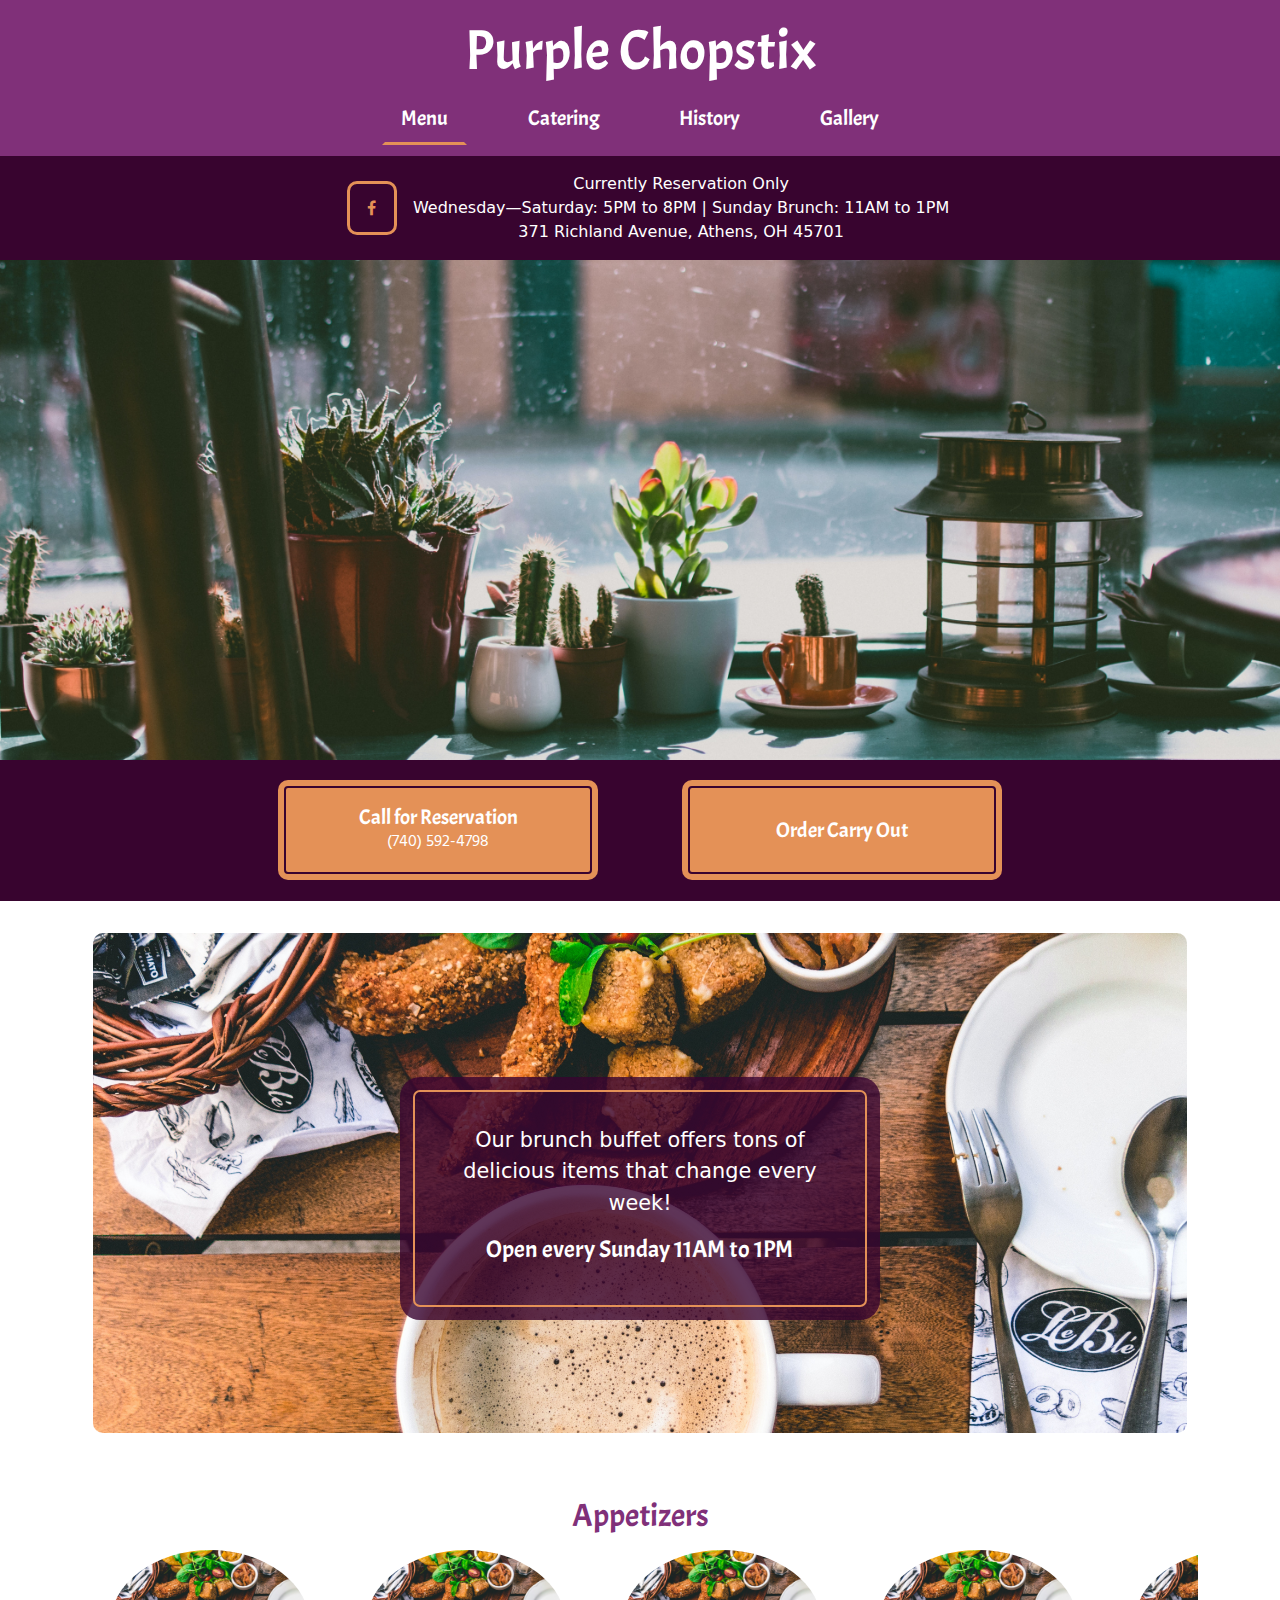
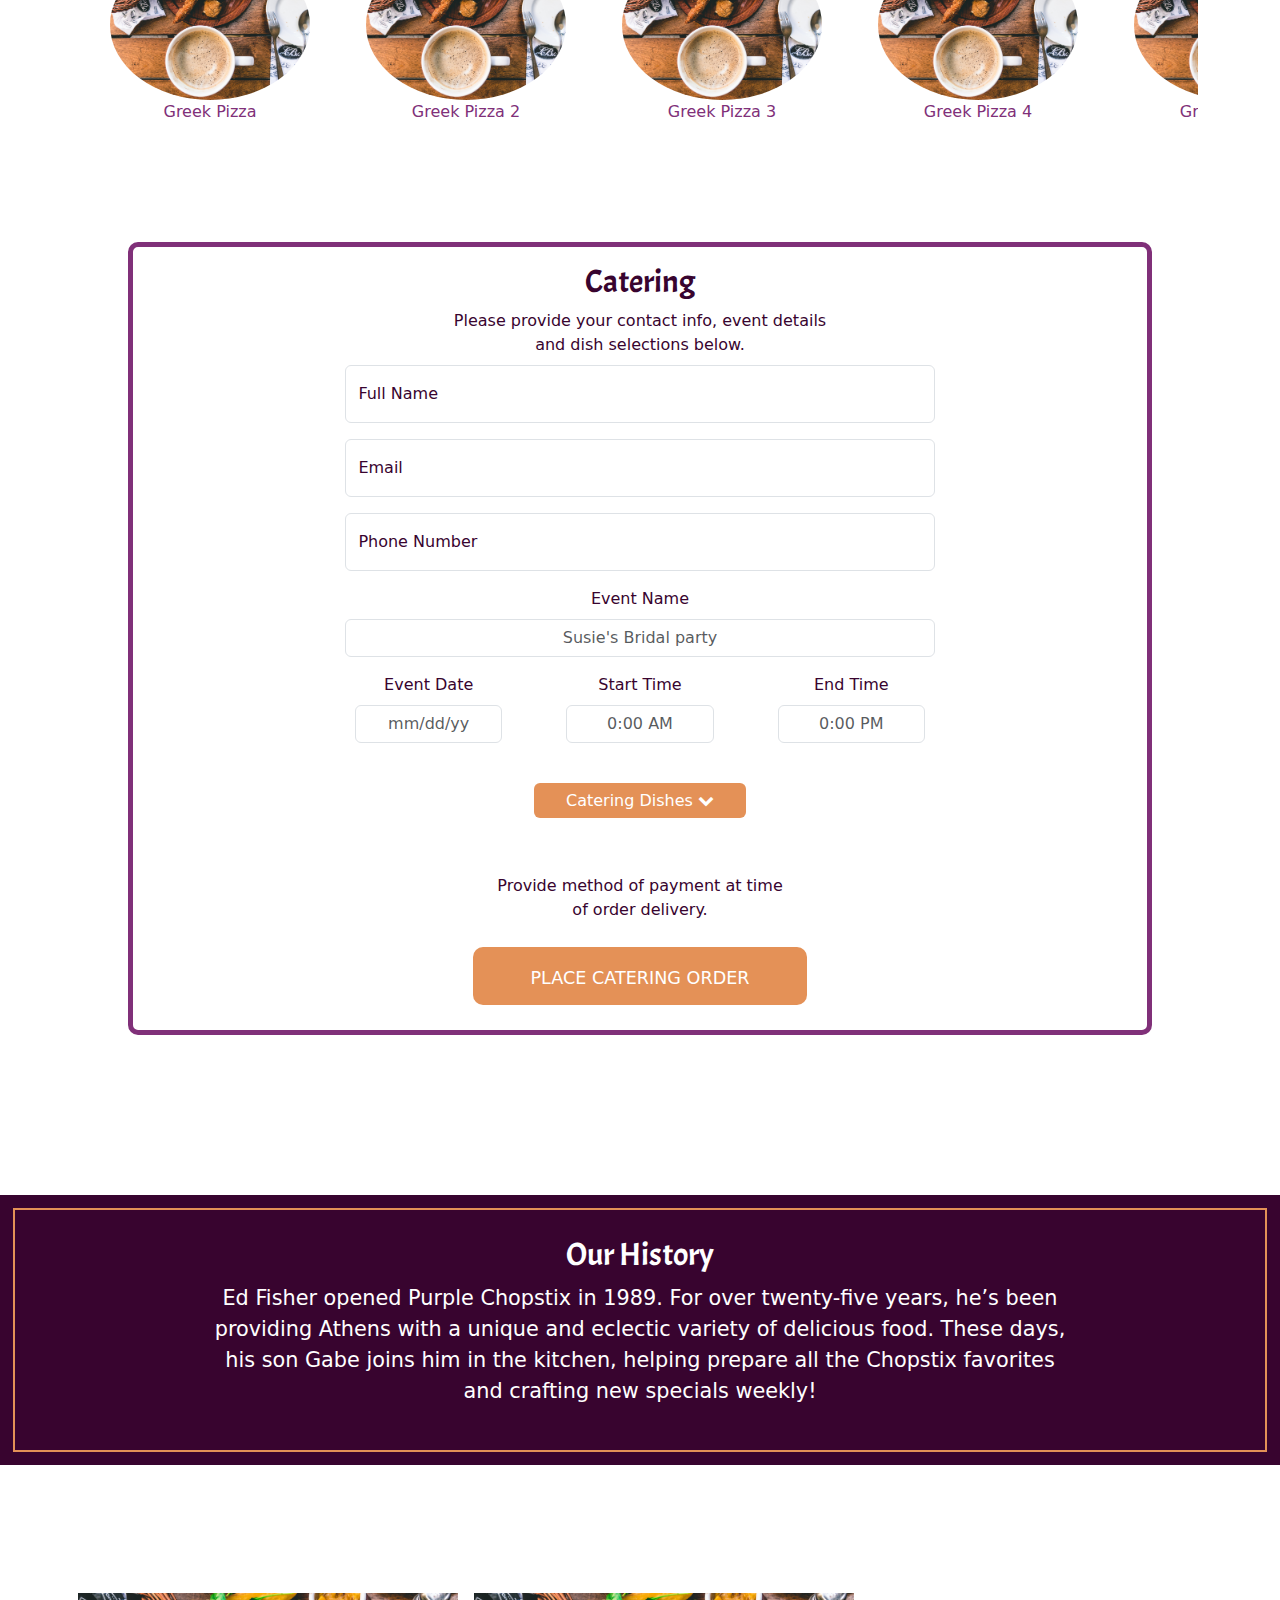
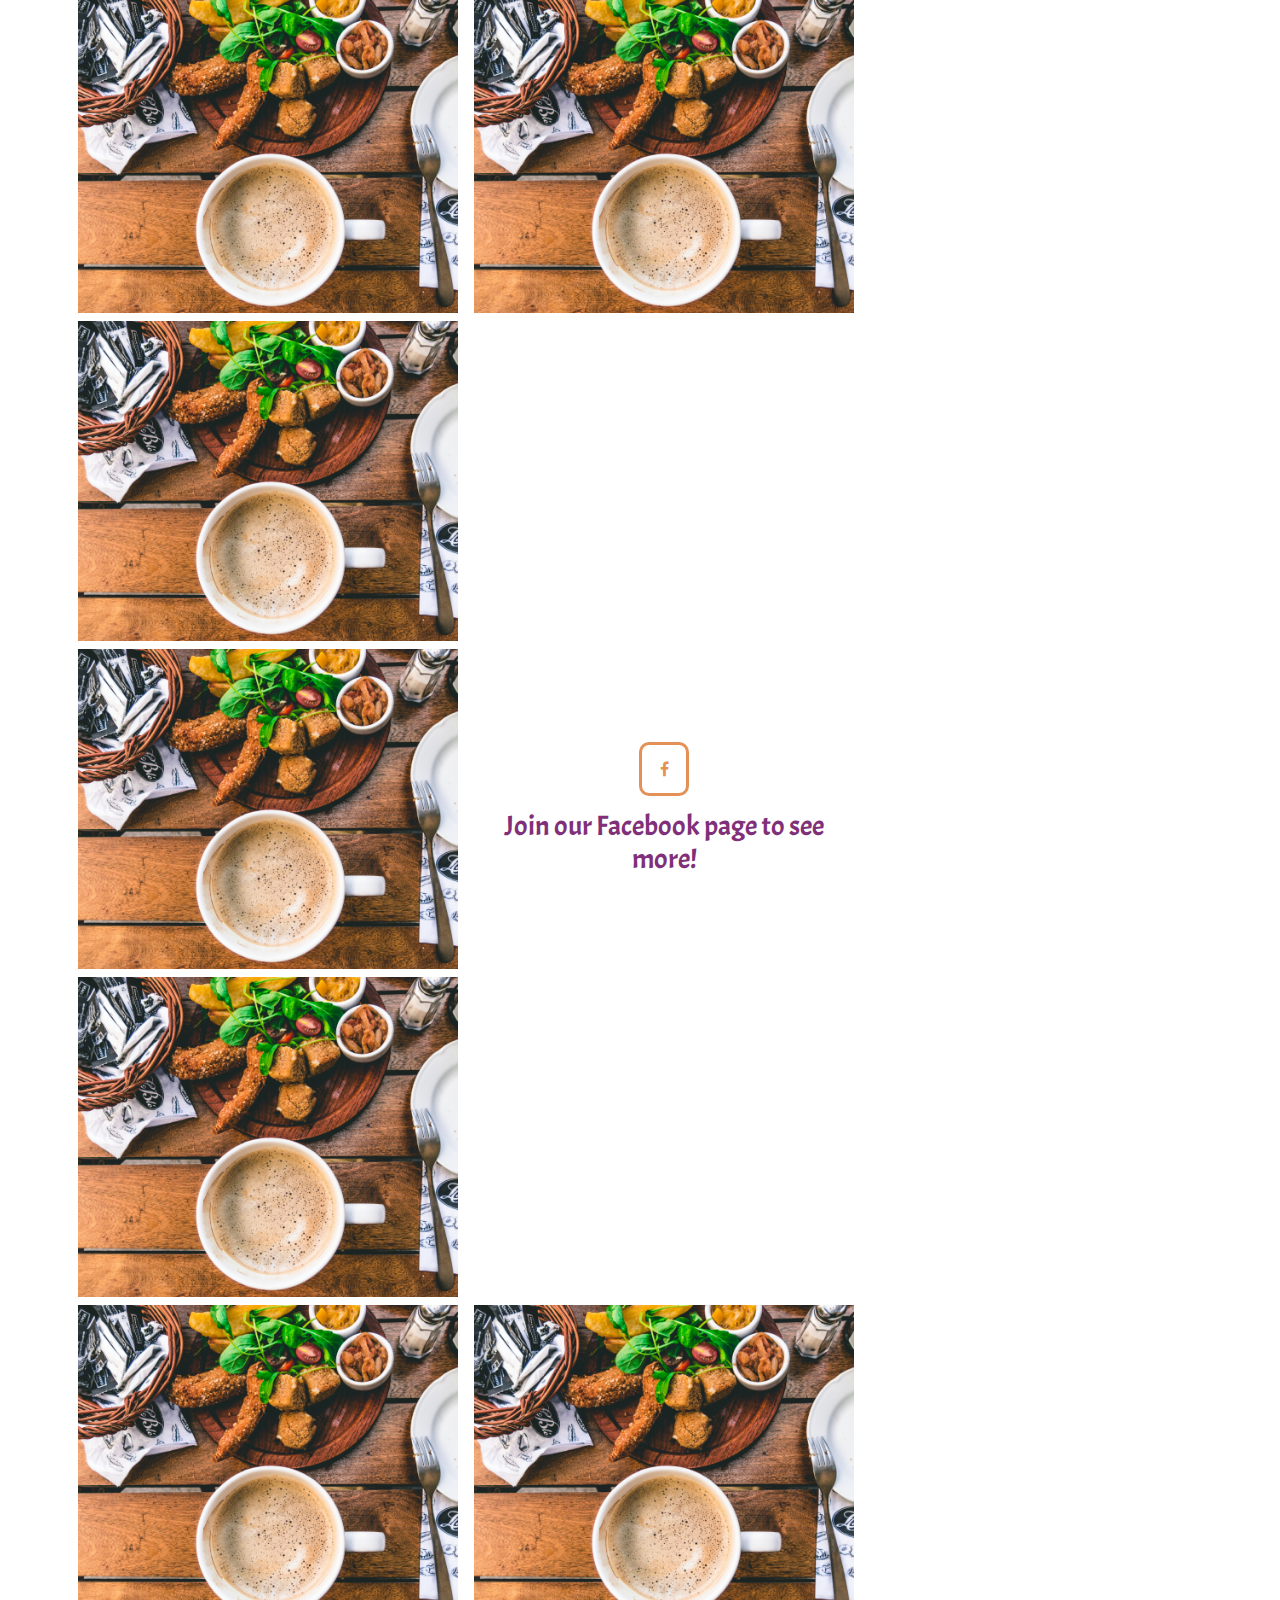
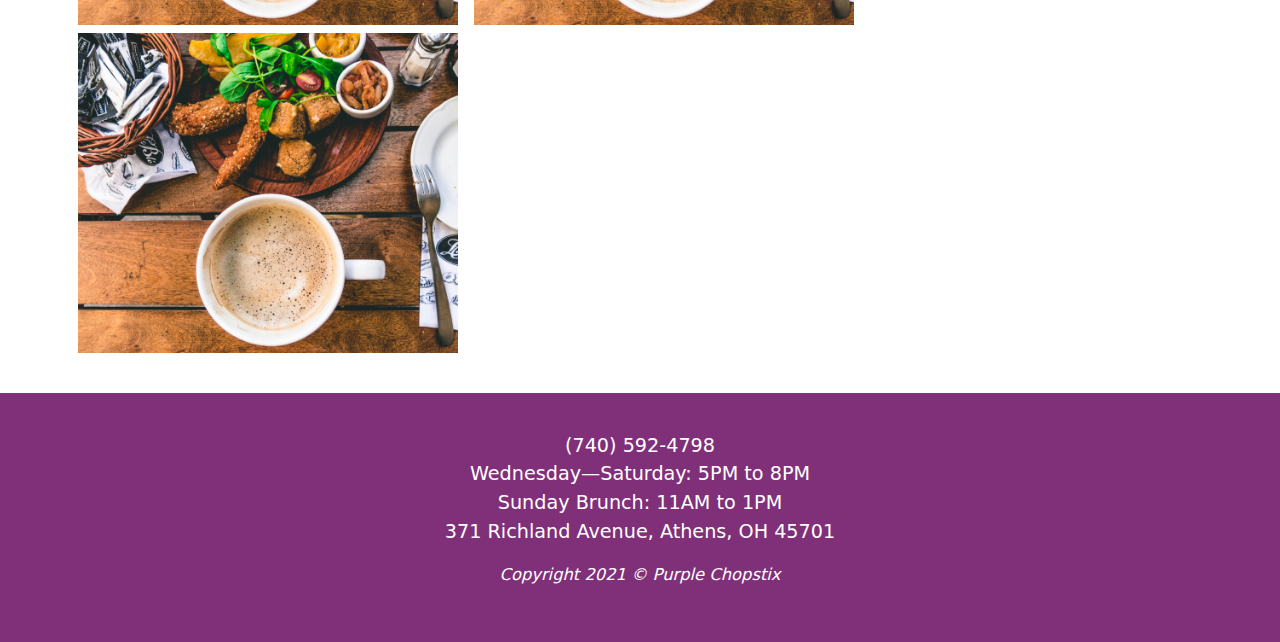
==== commit 6efcd094: "Update index.html" ====
--- a/index.html
+++ b/index.html
@@ -167,7 +167,7 @@
 
     <p>
       <button class="btn btn-primary cateringBtn" type="button" data-bs-toggle="collapse" data-bs-target="#collapseExample" aria-expanded="false" aria-controls="collapseExample">
-        Catering Dishes <i class="fa fa-angle-down"></i>
+        Catering Dishes <i class="fa fa-chevron-down"></i>
       </button>
     </p>
     <div class="collapse" id="collapseExample">
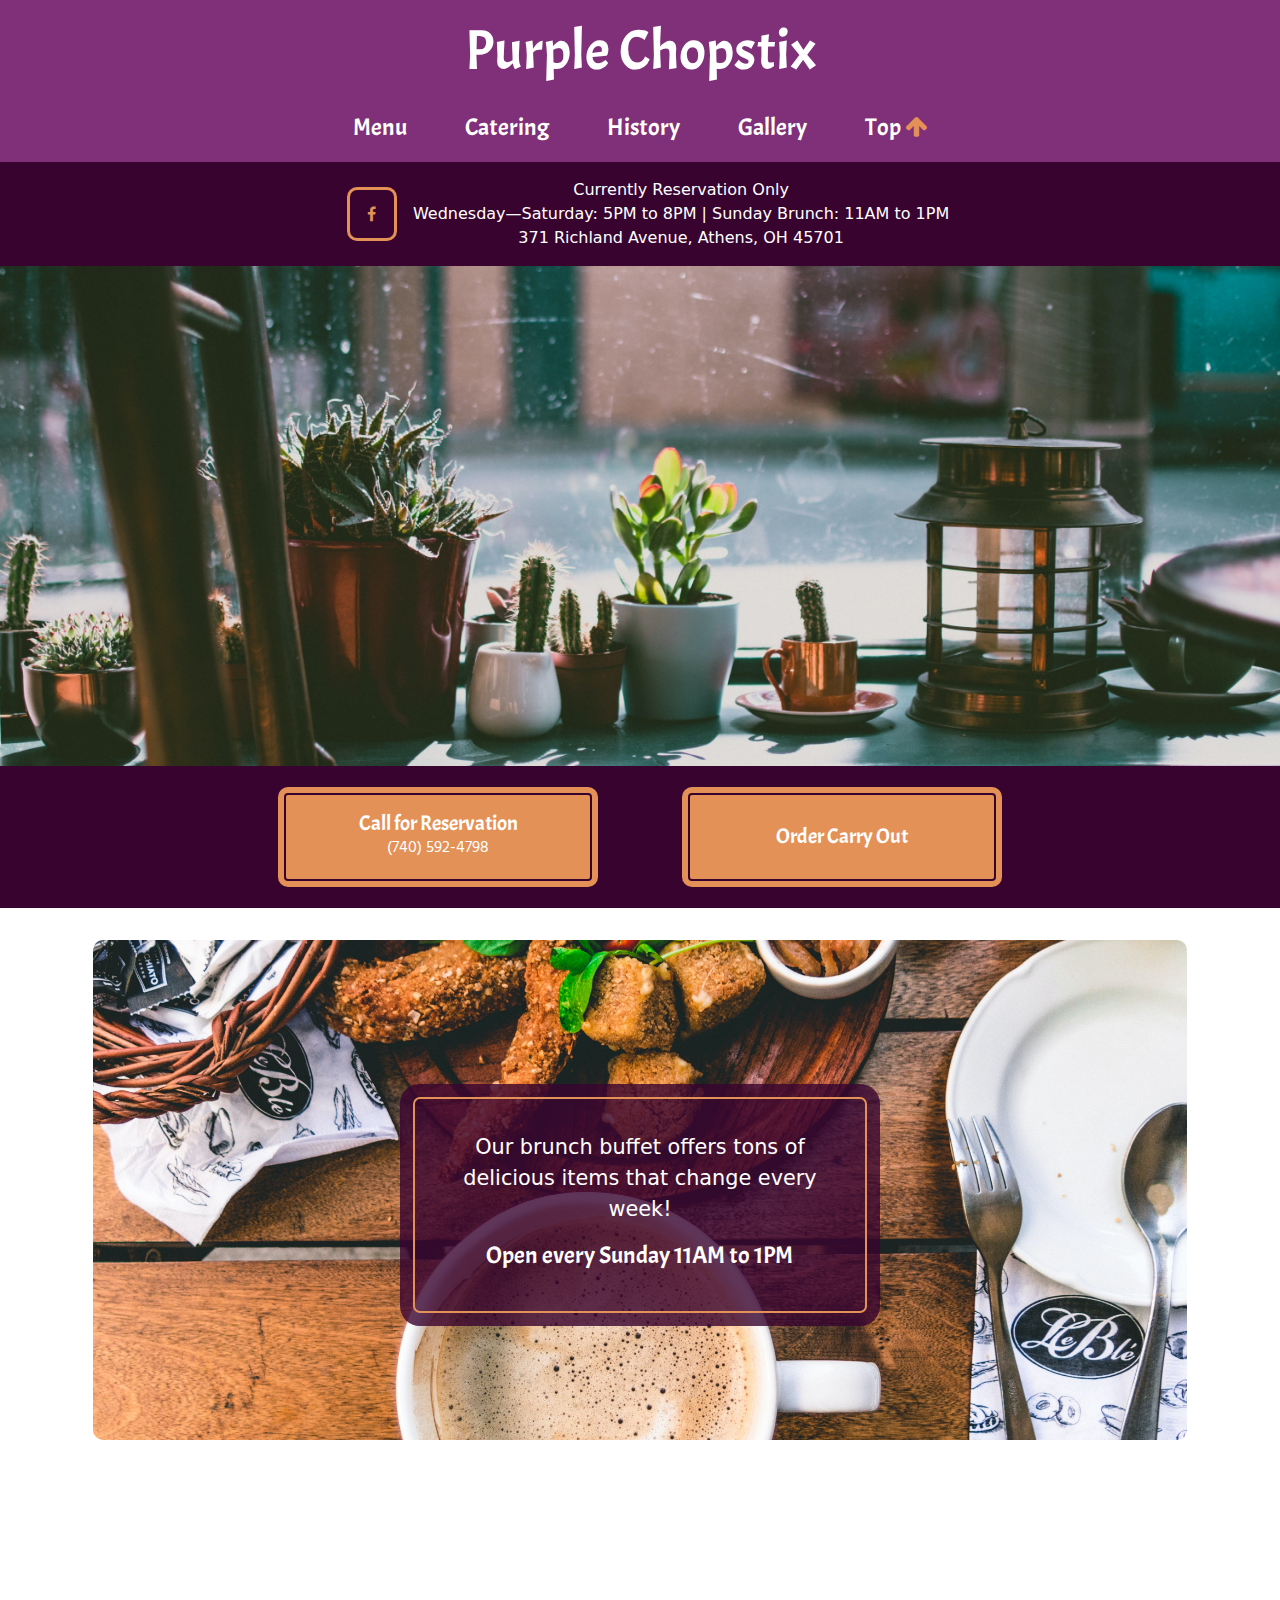
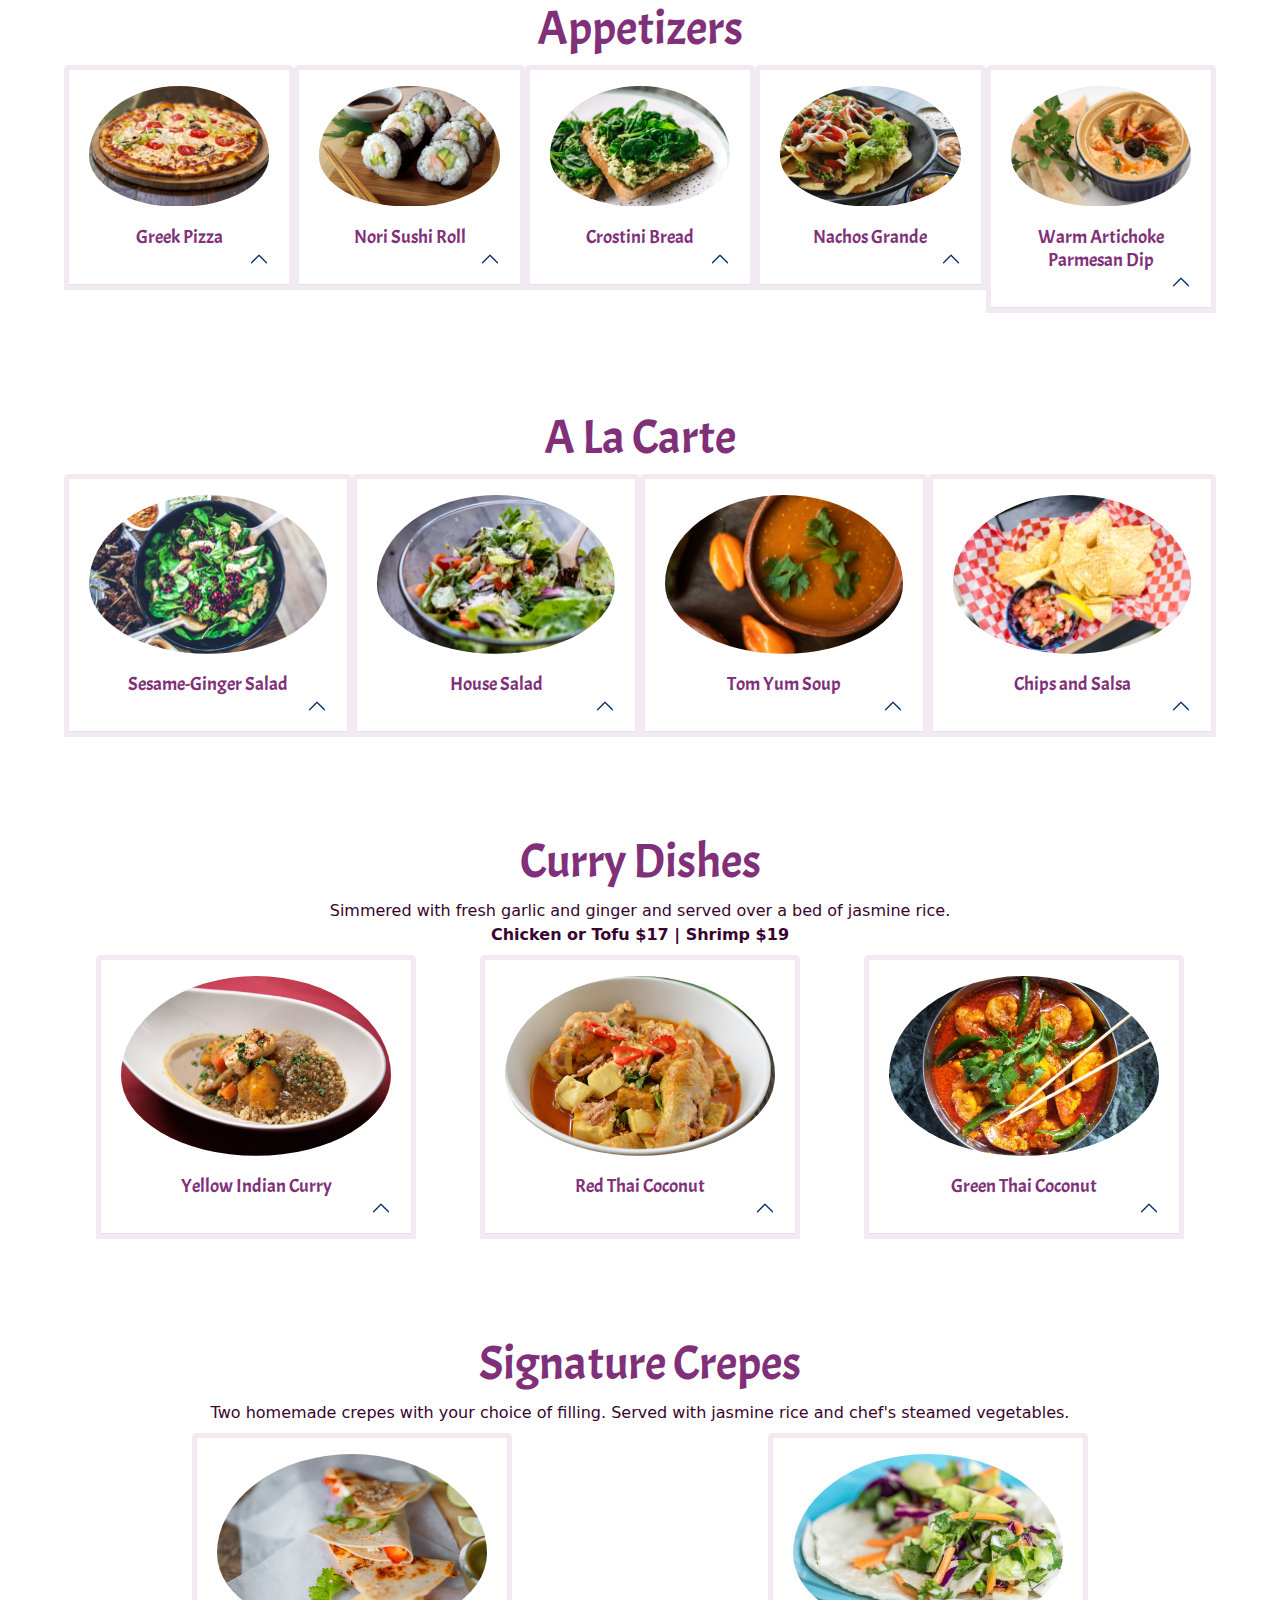
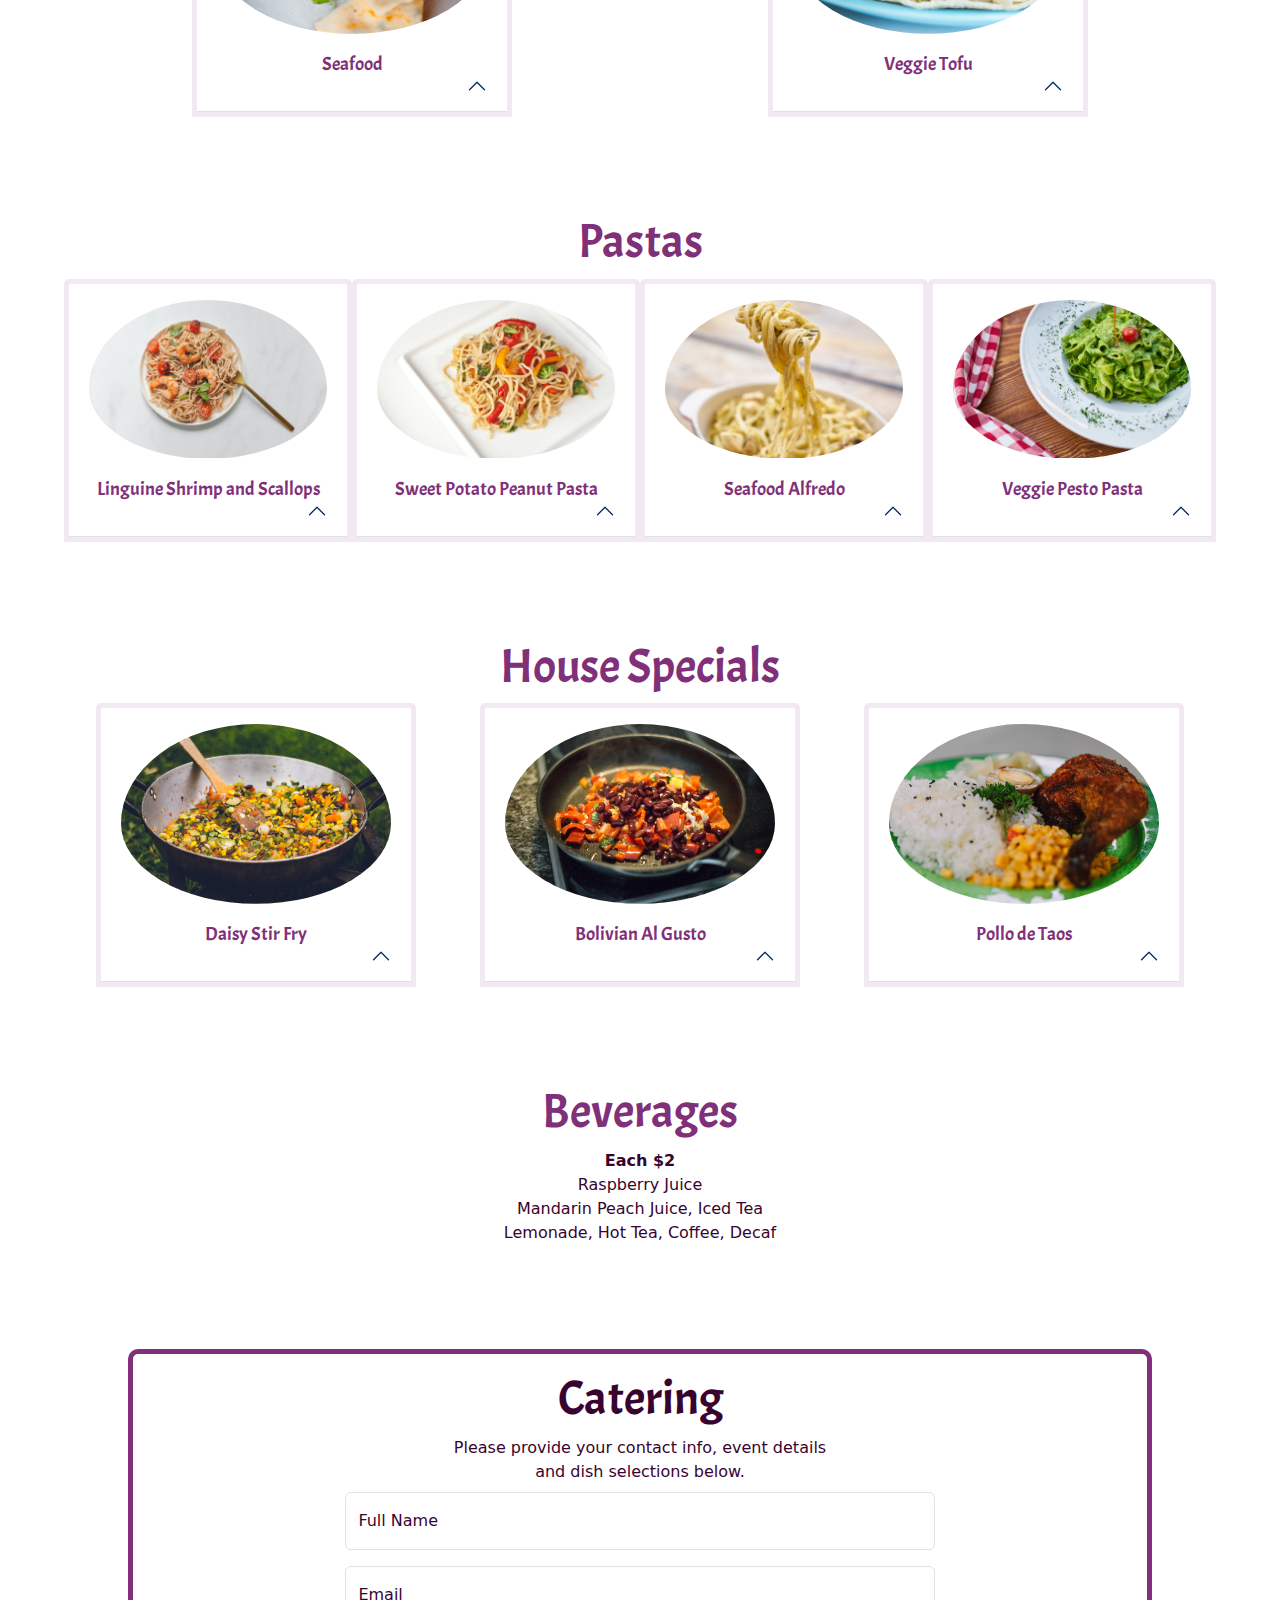
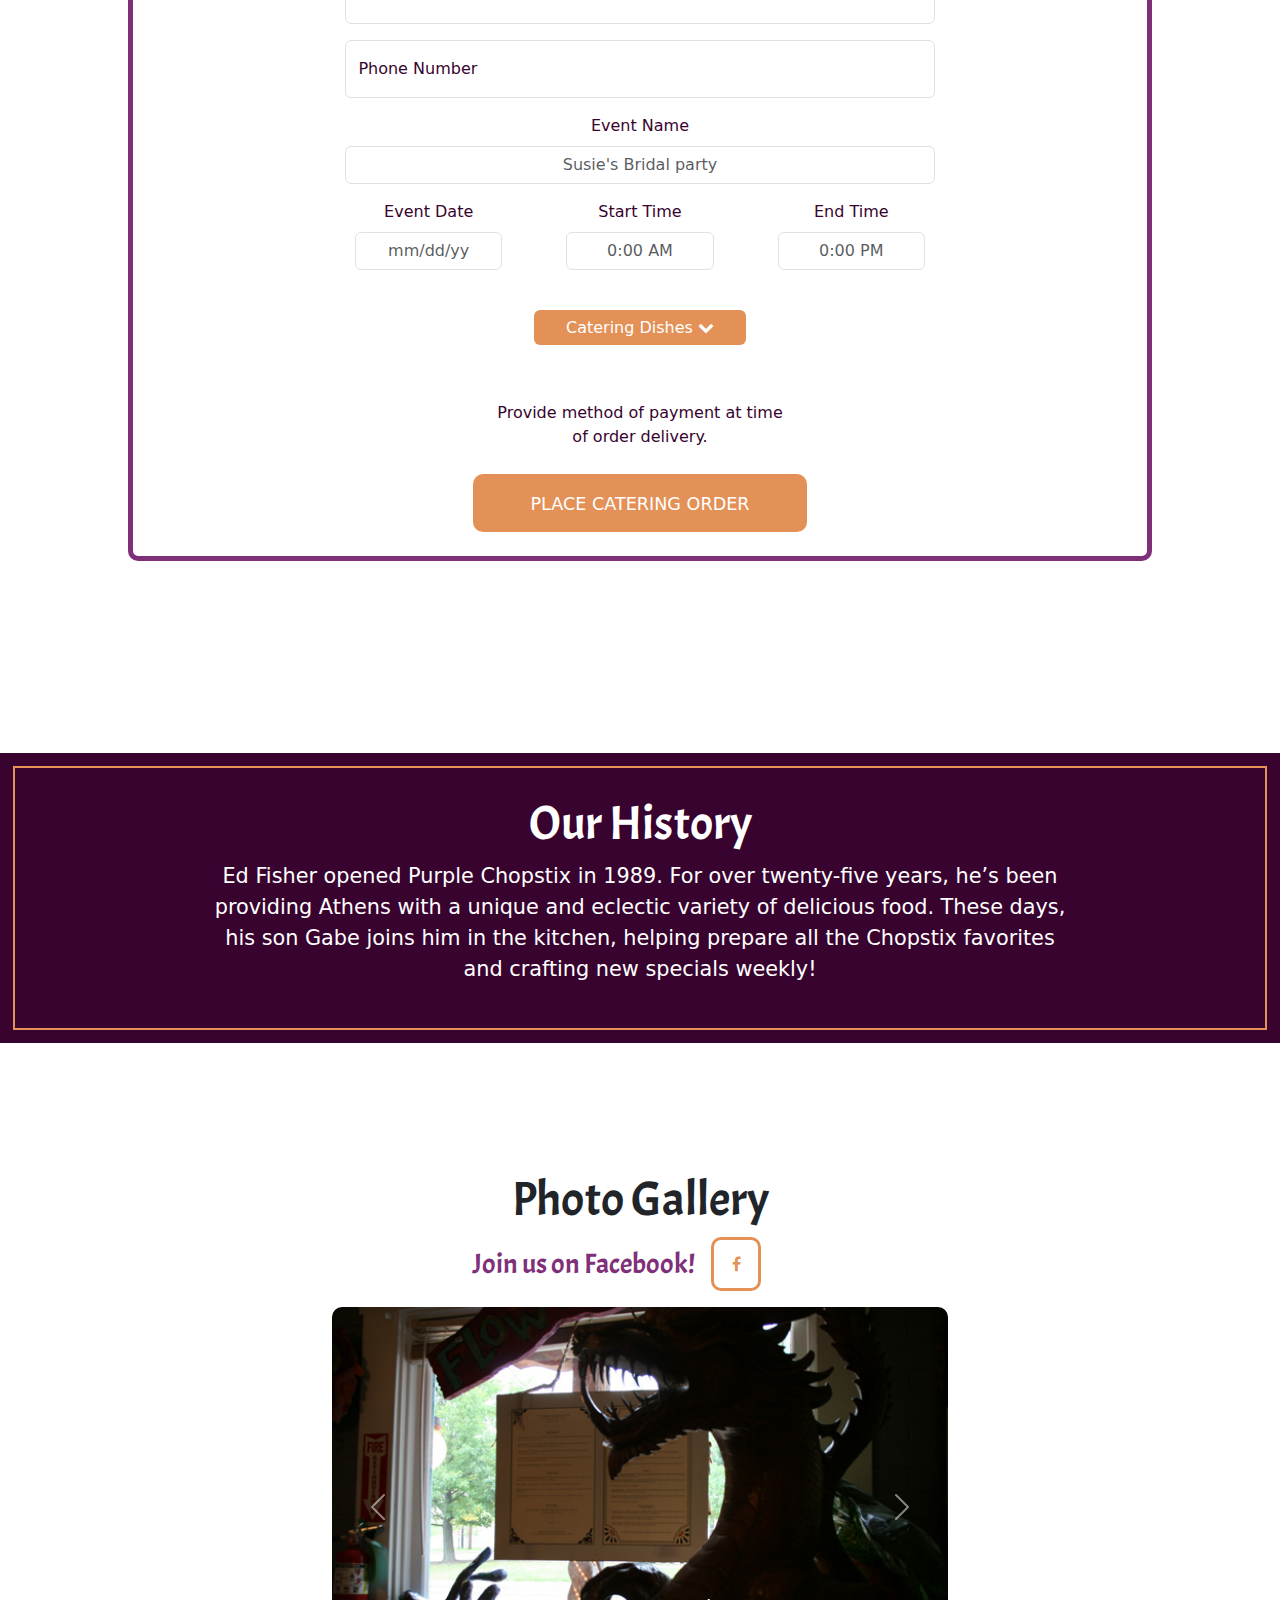
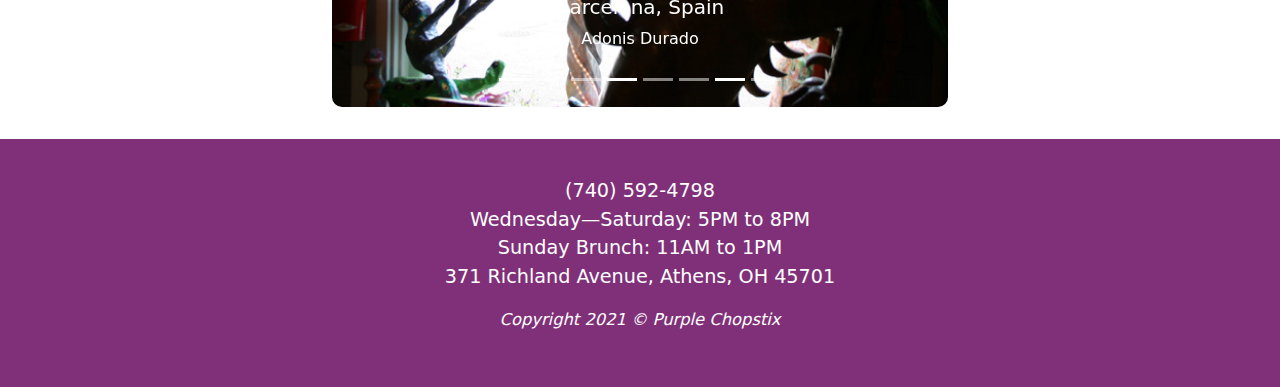
==== commit 708d693c: "update" ====
--- a/index.html
+++ b/index.html
@@ -1,405 +1,878 @@
 <!DOCTYPE html>
 <html lang="en">
-  <head>
+
+<head>
     <meta charset="UTF-8" />
     <meta http-equiv="X-UA-Compatible" content="IE=edge" />
-    <meta name="viewport" content="width=device-width, initial-scale=1, shrink-to-fit=no"/>
+    <meta name="viewport" content="width=device-width, initial-scale=1, shrink-to-fit=no" />
     <meta http-equiv="x-ua-compatible" content="ie=edge" />
     <link rel="stylesheet" href="css/bootstrap.min.css" />
-    <link rel="stylesheet" href="style.css" />
+    <link rel="stylesheet" href="css/style.css" />
     <link rel="preconnect" href="https://fonts.googleapis.com" />
     <link rel="preconnect" href="https://fonts.gstatic.com" crossorigin />
-    <link href="https://fonts.googleapis.com/css2?family=Acme&family=Hind+Guntur:wght@300;400;500;600;700&display=swap" rel="stylesheet"/>
-    <link rel="stylesheet" href="https://cdnjs.cloudflare.com/ajax/libs/font-awesome/4.7.0/css/font-awesome.min.css"/>
+    <link href="https://fonts.googleapis.com/css2?family=Acme&family=Hind+Guntur:wght@300;400;500;600;700&display=swap" rel="stylesheet" />
+    <link rel="stylesheet" href="https://cdnjs.cloudflare.com/ajax/libs/font-awesome/4.7.0/css/font-awesome.min.css" />
 
     <link href="https://cdn.jsdelivr.net/npm/bootstrap@5.1.1/dist/css/bootstrap.min.css" rel="stylesheet">
     <!-- Latest compiled JavaScript -->
-    <script src="https://cdn.jsdelivr.net/npm/bootstrap@5.1.1/dist/js/bootstrap.bundle.min.js"></script>
+    <script src="https://cdn.jsdelivr.net/npm/@popperjs/core@2.10.2/dist/umd/popper.min.js" integrity="sha384-7+zCNj/IqJ95wo16oMtfsKbZ9ccEh31eOz1HGyDuCQ6wgnyJNSYdrPa03rtR1zdB" crossorigin="anonymous"></script>
+    <script src="https://cdn.jsdelivr.net/npm/bootstrap@5.1.2/dist/js/bootstrap.min.js" integrity="sha384-PsUw7Xwds7x08Ew3exXhqzbhuEYmA2xnwc8BuD6SEr+UmEHlX8/MCltYEodzWA4u" crossorigin="anonymous"></script>
+
+
+    <title>Purple Chopstix Redesign</title>
+</head>
+
+<body>
+
+    <div class="myNav" id="topOfPage">
+        <h1 class="title">Purple Chopstix</h1>
+        <ul id="navbar" class="nav justify-content-center">
+            <li class="nav-item">
+                <a class="nav nav-link" id="home-tab" data-toggle="tab" href="#menu">Menu</a>
+            </li>
+            <li class="nav-item">
+                <a class="nav-link" id="home-tab" data-toggle="tab" href="#catering">Catering</a>
+            </li>
+            <li class="nav-item">
+                <a class="nav-link" href="#history">History</a>
+            </li>
+            <li class="nav-item">
+                <a class="nav-link" href="#gallery">Gallery</a>
+            </li>
+            <li class="nav nav-item toTop">
+              <a class="nav-link" href="#topOfPage">Top <i class="fa fa-arrow-up"></i></a>
+            </li>
+        </ul>
+        <!-- .nav-items -->
+
+        <div class="alert alert-light d-flex align-items-center justify-content-center" role="alert">
+            <a href="https://www.facebook.com/purplechopstix/" class="fa fa-facebook"></a>
+            <div class="alert-lg">
+                Currently Reservation Only <br>Wednesday—Saturday: 5PM to 8PM |
+                Sunday Brunch: 11AM to 1PM <br>371 Richland Avenue, Athens, OH 45701
+            </div>
+            <div class="alert-mobile">
+                Currently Reservation Only <br>Wednesday—Saturday: 5PM to 8PM
+                <br>Sunday Brunch: 11AM to 1PM <br>371 Richland Avenue, Athens, OH 45701
+            </div>
+        </div>
+        <!-- .alert -->
+    </div>
+    <!-- .myNav -->
+
     
 
-    <title>Purple Chopstix Redesign</title>
-  </head>
-  <body>
-    <div class="myNav">
-      <h1 class="title">Purple Chopstix</h1>
-      <ul class="nav justify-content-center">
-        <li class="nav-item">
-          <a class="nav-link active" aria-current="page" href="#">Menu</a>
-        </li>
-        <li class="nav-item">
-          <a class="nav-link" href="#">Catering</a>
-        </li>
-        <li class="nav-item">
-          <a class="nav-link" href="#">History</a>
-        </li>
-        <li class="nav-item">
-          <a class="nav-link" href="#">Gallery</a>
-        </li>
-      </ul>
-      <!-- .nav-items -->
-  
-      <div
-        class="alert alert-light d-flex align-items-center justify-content-center" role="alert">
-        <a href="#" class="fa fa-facebook"></a>
-        <div class="alert-lg">
-          Currently Reservation Only <br>Wednesday—Saturday: 5PM to 8PM |
-          Sunday Brunch: 11AM to 1PM <br>371 Richland Avenue, Athens, OH 45701
-        </div>
-        <div class="alert-mobile">
-          Currently Reservation Only <br>Wednesday—Saturday: 5PM to 8PM
-          <br>Sunday Brunch: 11AM to 1PM <br>371 Richland Avenue, Athens, OH 45701
-        </div>
-      </div>
-      <!-- .alert -->
-    </div>
-    <!-- .myNav -->
-    <div class="jumbotron bkg-img-cover white-type"></div>
+    
+    <div class="jumbotron bkg-img-cover white-type" style="
+    background-image: url(img/hero1.jpg);"></div>
     <!-- .jumbotron hero image-->
-  
+
     <div class="top-CTA d-flex align-items-center justify-content-center">
-      <a type="button" class="btn btn-primary CTA-btn">Call for Reservation
-      <figcaption>(740) 592-4798</figcaption></a>
-      <a type="button" class="btn btn-primary CTA-btn">Order Carry Out</a>
+        <a type="button" class="btn btn-primary CTA-btn">Call for Reservation
+            <figcaption>(740) 592-4798</figcaption>
+        </a>
+        <a type="button" class="btn btn-primary CTA-btn">Order Carry Out</a>
     </div>
     <!-- reservation and carryout -->
-  
+
     <div class="container">
-      <div class="brunch jumbotron bkg-img-cover white-type">
-        <div class="brunchText">
-          <p>Our brunch buffet offers tons of delicious items that change every week!</p>
-          <h4>Open every Sunday 11AM to 1PM</h4>
-        </div>
-      </div>
+        <div class="brunch jumbotron bkg-img-cover white-type" style="background-image: url(img/brunch1.jpg);">
+            <div class="brunchText">
+                <p>Our brunch buffet offers tons of delicious items that change every week!</p>
+                <h4>Open every Sunday 11AM to 1PM</h4>
+            </div>
+        </div>
     </div>
     <!-- brunch container -->
-    
-    <div class="container menu">
-      <h2>Appetizers</h2>
-      <p class="menuContainer">
-        <button class="btn btn-primary menuBtn" type="button" data-bs-toggle="collapse" data-bs-target="#multiCollapseExample1" aria-expanded="false" aria-controls="multiCollapseExample1">
-          <img class="menuPhoto" src="img/brunch1.jpg" alt="menu item">
-          Greek Pizza</button>
-        
-        <button class="btn btn-primary menuBtn" type="button" data-bs-toggle="collapse" data-bs-target="#multiCollapseExample2" aria-expanded="false" aria-controls="multiCollapseExample2">
-          <img class="menuPhoto" src="img/brunch1.jpg" alt="menu item">
-          Greek Pizza 2</button>
-
-        <button class="btn btn-primary menuBtn" type="button" data-bs-toggle="collapse" data-bs-target="#multiCollapseExample3" aria-expanded="false" aria-controls="multiCollapseExample3">
-            <img class="menuPhoto" src="img/brunch1.jpg" alt="menu item">
-            Greek Pizza 3</button>
-
-        <button class="btn btn-primary menuBtn" type="button" data-bs-toggle="collapse" data-bs-target="#multiCollapseExample4" aria-expanded="false" aria-controls="multiCollapseExample4">
-            <img class="menuPhoto" src="img/brunch1.jpg" alt="menu item">
-            Greek Pizza 4</button>
-        
-        <button class="btn btn-primary menuBtn" type="button" data-bs-toggle="collapse" data-bs-target="#multiCollapseExample5" aria-expanded="false" aria-controls="multiCollapseExample5">
-            <img class="menuPhoto" src="img/brunch1.jpg" alt="menu item">
-            Greek Pizza 5</button>
-      </p>
-
-      <div class="row">
-        <div class="menuInfo">
-          <div class="collapse multi-collapse" id="multiCollapseExample1">
-            <div class="card card-body">
-              <p><b>Regular $10</b>
-              <br>Creamy pesto spread on warm flatbread, toppd with kalamata tapenade, fresh tomatoes, and feta cheese.</p>
-            </div>
-          </div>
-        </div>
-
-        <div class="menuInfo">
-          <div class="collapse multi-collapse" id="multiCollapseExample2">
-            <div class="card card-body">
-              <p><b>Regular $10</b>
-              <br>Creamy pesto spread on warm flatbread, toppd with kalamata tapenade, fresh tomatoes, and feta cheese.</p>
-            </div>
-          </div>
-        </div>
-        
-        <div class="menuInfo">
-          <div class="collapse multi-collapse" id="multiCollapseExample3">
-            <div class="card card-body">
-              <p><b>Regular $10</b>
-              <br>Creamy pesto spread on warm flatbread, toppd with kalamata tapenade, fresh tomatoes, and feta cheese.</p>
-            </div>
-          </div>
-        </div>
-          
-      </div>
-      <!-- row -->
-    </div>
-  <!-- menu collapse -->
-
-  <div class="container catering">
-    <h2>Catering</h2>
-    <p>Please provide your contact info, event details and dish selections below.</p>
-    <div class="form-floating mb-3 cateringInput">
-      <input type="email" class="form-control" id="floatingInput" placeholder="name@example.com">
-      <label for="floatingInput">Full Name</label>
-    </div>
-    <div class="form-floating mb-3 cateringInput">
-      <input type="email" class="form-control" id="floatingInput" placeholder="name@example.com">
-      <label for="floatingInput">Email</label>
-    </div>
-    <div class="form-floating mb-3 cateringInput">
-      <input type="email" class="form-control" id="floatingInput" placeholder="name@example.com">
-      <label for="floatingInput">Phone Number</label>
-    </div>
-    <div class="mb-3 cateringInput eventName">
-      <label for="formGroupExampleInput" class="form-label">Event Name</label>
-      <input type="text" class="form-control" id="formGroupExampleInput" placeholder="Susie's Bridal party">
-    </div>
-    <div class="cateringEvents">
-      <div class="mb-3 eventInfo">
-        <label for="formGroupExampleInput" class="form-label">Event Date</label>
-        <input type="text" class="form-control" id="formGroupExampleInput" placeholder="mm/dd/yy">
-      </div>
-      <div class="mb-3 eventInfo">
-        <label for="formGroupExampleInput" class="form-label">Start Time</label>
-        <input type="text" class="form-control" id="formGroupExampleInput" placeholder="0:00 AM">
-      </div>
-      <div class="mb-3 eventInfo">
-        <label for="formGroupExampleInput" class="form-label">End Time</label>
-        <input type="text" class="form-control" id="formGroupExampleInput" placeholder="0:00 PM">
-      </div>
-    </div>
-    <!-- catering events -->
-
-    <p>
-      <button class="btn btn-primary cateringBtn" type="button" data-bs-toggle="collapse" data-bs-target="#collapseExample" aria-expanded="false" aria-controls="collapseExample">
-        Catering Dishes <i class="fa fa-chevron-down"></i>
-      </button>
-    </p>
-    <div class="collapse" id="collapseExample">
-      <div class="cateringFood row">
-        <div class="col-6">
-          <div class="form-check">
-            <input class="form-check-input" type="checkbox" value="" id="flexCheckDefault">
-            <label class="form-check-label" for="flexCheckDefault">
-              Antipasto tray
-            </label>
-          </div>
-          <div class="form-check">
-            <input class="form-check-input" type="checkbox" value="" id="flexCheckDefault">
-            <label class="form-check-label" for="flexCheckDefault">
-              Artichoke parmesan dip
-            </label>
-          </div>
-          <div class="form-check">
-            <input class="form-check-input" type="checkbox" value="" id="flexCheckDefault">
-            <label class="form-check-label" for="flexCheckDefault">
-              Brie in filo dough w/ apricot rosemary jam
-            </label>
-          </div>
-          <div class="form-check">
-            <input class="form-check-input" type="checkbox" value="" id="flexCheckDefault">
-            <label class="form-check-label" for="flexCheckDefault">
-              Cheese tray
-            </label>
-          </div>
-          <div class="form-check">
-            <input class="form-check-input" type="checkbox" value="" id="flexCheckDefault">
-            <label class="form-check-label" for="flexCheckDefault">
-              Chicken tenders
-            </label>
-          </div>
-          <div class="form-check">
-            <input class="form-check-input" type="checkbox" value="" id="flexCheckDefault">
-            <label class="form-check-label" for="flexCheckDefault">
-              Cilantro sweet chili shrimp
-            </label>
-          </div>
-          <div class="form-check">
-            <input class="form-check-input" type="checkbox" value="" id="flexCheckDefault">
-            <label class="form-check-label" for="flexCheckDefault">
-              Cream puffs
-            </label>
-          </div>
-          <div class="form-check">
-            <input class="form-check-input" type="checkbox" value="" id="flexCheckDefault">
-            <label class="form-check-label" for="flexCheckDefault">
-              Crepe rolls
-            </label>
-          </div>
-          <div class="form-check">
-            <input class="form-check-input" type="checkbox" value="" id="flexCheckDefault">
-            <label class="form-check-label" for="flexCheckDefault">
-              Croissants
-            </label>
-          </div>
-          <div class="form-check">
-            <input class="form-check-input" type="checkbox" value="" id="flexCheckDefault">
-            <label class="form-check-label" for="flexCheckDefault">
-              Crostini breads
-            </label>
-          </div>
-          <div class="form-check">
-            <input class="form-check-input" type="checkbox" value="" id="flexCheckDefault">
-            <label class="form-check-label" for="flexCheckDefault">
-              Deviled eggs
-            </label>
-          </div>
-          <div class="form-check">
-            <input class="form-check-input" type="checkbox" value="" id="flexCheckDefault">
-            <label class="form-check-label" for="flexCheckDefault">
-              Finger sandwhiches - assorted fillings
-            </label>
-          </div>
-          <div class="form-check">
-            <input class="form-check-input" type="checkbox" value="" id="flexCheckDefault">
-            <label class="form-check-label" for="flexCheckDefault">
-              Flatbread pinwheels
-            </label>
-          </div>
-          <div class="form-check">
-            <input class="form-check-input" type="checkbox" value="" id="flexCheckDefault">
-            <label class="form-check-label" for="flexCheckDefault">
-              Fruit platter
-            </label>
-          </div>
-        </div>
-  
-        <div class="col-6">
-          <div class="form-check">
-            <input class="form-check-input" type="checkbox" value="" id="flexCheckDefault">
-            <label class="form-check-label" for="flexCheckDefault">
-              Greek pizza
-            </label>
-          </div>
-          <div class="form-check">
-            <input class="form-check-input" type="checkbox" value="" id="flexCheckDefault">
-            <label class="form-check-label" for="flexCheckDefault">
-              Hummus
-            </label>
-          </div>
-          <div class="form-check">
-            <input class="form-check-input" type="checkbox" value="" id="flexCheckDefault">
-            <label class="form-check-label" for="flexCheckDefault">
-              Honey ginger sweet potato fires
-            </label>
-          </div>
-          <div class="form-check">
-            <input class="form-check-input" type="checkbox" value="" id="flexCheckDefault">
-            <label class="form-check-label" for="flexCheckDefault">
-              Meatballs
-            </label>
-          </div>
-          <div class="form-check">
-            <input class="form-check-input" type="checkbox" value="" id="flexCheckDefault">
-            <label class="form-check-label" for="flexCheckDefault">
-              Mini burritos
-            </label>
-          </div>
-          <div class="form-check">
-            <input class="form-check-input" type="checkbox" value="" id="flexCheckDefault">
-            <label class="form-check-label" for="flexCheckDefault">
-              Nori sushi - california or inari
-            </label>
-          </div>
-          <div class="form-check">
-            <input class="form-check-input" type="checkbox" value="" id="flexCheckDefault">
-            <label class="form-check-label" for="flexCheckDefault">
-              Quesadillas
-            </label>
-          </div>
-          <div class="form-check">
-            <input class="form-check-input" type="checkbox" value="" id="flexCheckDefault">
-            <label class="form-check-label" for="flexCheckDefault">
-              Petit fours
-            </label>
-          </div>
-          <div class="form-check">
-            <input class="form-check-input" type="checkbox" value="" id="flexCheckDefault">
-            <label class="form-check-label" for="flexCheckDefault">
-              Phyllo cups - variety fillings
-            </label>
-          </div>
-          <div class="form-check">
-            <input class="form-check-input" type="checkbox" value="" id="flexCheckDefault">
-            <label class="form-check-label" for="flexCheckDefault">
-              Smoked salmon cheesecake squares
-            </label>
-          </div>
-          <div class="form-check">
-            <input class="form-check-input" type="checkbox" value="" id="flexCheckDefault">
-            <label class="form-check-label" for="flexCheckDefault">
-              Spanakopita
-            </label>
-          </div>
-          <div class="form-check">
-            <input class="form-check-input" type="checkbox" value="" id="flexCheckDefault">
-            <label class="form-check-label" for="flexCheckDefault">
-              Stuffed mushrooms
-            </label>
-          </div>
-          <div class="form-check">
-            <input class="form-check-input" type="checkbox" value="" id="flexCheckDefault">
-            <label class="form-check-label" for="flexCheckDefault">
-              Samosas
-            </label>
-          </div>
-          <div class="form-check">
-            <input class="form-check-input" type="checkbox" value="" id="flexCheckDefault">
-            <label class="form-check-label" for="flexCheckDefault">
-              White chocolate strawberries
-            </label>
-          </div>
-        </div>
-      </div>
-      <!-- catering food -->
-    </div>
-
-    <p class="payment">Provide method of payment at time of order delivery.</p>
-    <input class="btn btn-primary cateringBtn submitBtn" type="submit" value="Place Catering Order">
-  </div>
-  
-  <div class="history">
-    <div class="historyText">
-      <h2>Our History</h2>
-      <p>Ed Fisher opened Purple Chopstix in 1989. For over twenty-five years, he’s been providing Athens with a unique and eclectic variety of delicious food. These days, his son Gabe joins him in the kitchen, helping prepare all the Chopstix favorites and crafting new specials weekly!</p>
-    </div>
-  </div>
-  <!-- history -->
-
-  <div class="container galleryContainer">
-    <div class="row">
-      <div class="col-4 gallery" style="background-image: url(img/brunch1.jpg);"></div>
-      <div class="col-4 gallery" style="background-image: url(img/brunch1.jpg);"></div>
-      <div class="col-4 gallery" style="background-image: url(img/brunch1.jpg);"></div>
-    </div>
-
-    <div class="row">
-      <div class="col-4 gallery" style="background-image: url(img/brunch1.jpg);"></div>
-      <div class="col-4 gallery gallerySocial">
-        <a href="#" class="fa fa-facebook"></a>
-        <h3>Join our Facebook page to see more!</h3>
-      </div>
-      <div class="col-4 gallery" style="background-image: url(img/brunch1.jpg);"></div>
-    </div>
-
-    <div class="row">
-      <div class="col-4 gallery" style="background-image: url(img/brunch1.jpg);"></div>
-      <div class="col-4 gallery" style="background-image: url(img/brunch1.jpg);"></div>
-      <div class="col-4 gallery" style="background-image: url(img/brunch1.jpg);"></div>
-    </div>
-  </div>  
-  <!-- gallery -->
-
-  <div class="footer">
-    <div class="footerText">
-      <p>(740) 592-4798
-        <br>Wednesday—Saturday: 5PM to 8PM
-        <br>Sunday Brunch: 11AM to 1PM
-        <br>371 Richland Avenue, Athens, OH 45701</p>
-      <p class="copyright"><i>Copyright 2021 &#169 Purple Chopstix</i></p>
-    </div>
-  </div>
-  <!-- history -->
-
-    
+
+    <!-- MENU START - APPETIZERS -->
+    <span class="anchor" id="menu"></span>
+    <h2 class="display-5 menuHeader">Appetizers</h2>
+    <div class="accordion" id="accordionExample1">
+        <div class="menuItem">
+          <div class="accordion-item">
+            <h2 class="accordion-header" id="heading1">
+              <button class="accordion-button" type="button" data-bs-toggle="collapse" data-bs-target="#collapse1" aria-expanded="true" aria-controls="collapse1">
+                    <img class="menuPhoto" src="img/greek-pizza.jpg" alt="menu photo">
+                    Greek Pizza
+              </button>
+            </h2>
+          </div>
+
+          <div id="collapse1" class="accordion-collapse collapse" aria-labelledby="heading1" data-bs-parent="#accordionExample1">
+              <div class="accordion-body">
+                <strong>Regular $10</strong>
+                <br>Creamy pesto spread on warm flatbread, toppd with kalamata tapenade, fresh tomatoes, and feta cheese.
+                $10
+              </div>
+          </div>
+        </div><!-- menu item-->
+
+        <div class="menuItem">
+            <div class="accordion-item">
+              <h2 class="accordion-header" id="heading2">
+                <button class="accordion-button" type="button" data-bs-toggle="collapse" data-bs-target="#collapse2" aria-expanded="true" aria-controls="collapse2">
+                    <img class="menuPhoto" src="img/nori-sushi-roll.jpg" alt="menu photo">
+                    Nori Sushi Roll
+                </button>
+              </h2>
+            </div>
+
+            <div id="collapse2" class="accordion-collapse collapse" aria-labelledby="heading2" data-bs-parent="#accordionExample1">
+                <div class="accordion-body">
+                  <strong>Regular $9</strong>
+                  <br>Scallion, daikon radish, carrot, and red pepper make this vegan delicacy a tasty treat. With wasabi, pickled ginger, and soy sauce.
+                </div>
+              </div>
+          </div><!-- menu item-->
+
+          <div class="menuItem">
+            <div class="accordion-item">
+              <h2 class="accordion-header" id="heading3">
+                <button class="accordion-button" type="button" data-bs-toggle="collapse" data-bs-target="#collapse3" aria-expanded="true" aria-controls="collapse3">
+                    <img class="menuPhoto" src="img/crostini-bread.jpg" alt="menu photo">
+                    Crostini Bread
+                </button>
+              </h2>
+            </div>
+
+            <div id="collapse3" class="accordion-collapse collapse" aria-labelledby="heading3" data-bs-parent="#accordionExample1">
+                <div class="accordion-body">
+                  <strong>Regular $8</strong>
+                  <br>Toasted slices of French baguette topped with garlic butter, sweet peppers, parsley, and mozzarella.
+                </div>
+              </div>
+          </div><!-- menu item-->
+
+          <div class="menuItem">
+            <div class="accordion-item">
+              <h2 class="accordion-header" id="heading4">
+                <button class="accordion-button" type="button" data-bs-toggle="collapse" data-bs-target="#collapse4" aria-expanded="true" aria-controls="collapse4">
+                    <img class="menuPhoto" src="img/nachos-grande.jpg" alt="menu photo">
+                    Nachos Grande
+                </button>
+              </h2>
+            </div>
+
+            <div id="collapse4" class="accordion-collapse collapse" aria-labelledby="heading4" data-bs-parent="#accordionExample1">
+                <div class="accordion-body">
+                  <strong>Regular $11</strong>
+                  <br>Piled high with peppers, onions, beans, cheese, and green chili. Served with our house salsa and sour cream garnish.
+                </div>
+              </div>
+          </div><!-- menu item-->
+
+          <div class="menuItem">
+            <div class="accordion-item">
+              <h2 class="accordion-header" id="heading5">
+                <button class="accordion-button" type="button" data-bs-toggle="collapse" data-bs-target="#collapse5" aria-expanded="true" aria-controls="collapse5">
+                    <img class="menuPhoto" src="img/artichoke-dip.jpg" alt="menu photo">
+                    Warm Artichoke Parmesan Dip
+                </button>
+              </h2>
+            </div>
+
+            <div id="collapse5" class="accordion-collapse collapse" aria-labelledby="heading5" data-bs-parent="#accordionExample1">
+                <div class="accordion-body">
+                  <strong>Regular $10</strong>
+                  <br>Served with pita points and chips.
+                </div>
+              </div>
+          </div><!-- menu item-->
+    </div>
+    <!-- Appetizers collapse -->
+
+    <!-- A LA CARTE START -->
+    <h2 class="display-5 menuHeader">A La Carte</h2>
+    <div class="accordion" id="accordionExample2">
+        <div class="menuItem">
+          <div class="accordion-item">
+            <h2 class="accordion-header" id="headingSix">
+              <button class="accordion-button" type="button" data-bs-toggle="collapse" data-bs-target="#collapseSix" aria-expanded="true" aria-controls="collapseSix">
+                    <img class="menuPhoto" src="img/sesame-chicken-salad.jpg" alt="menu photo">
+                    Sesame-Ginger Salad
+              </button>
+            </h2>
+          </div>
+
+          <div id="collapseSix" class="accordion-collapse collapse" aria-labelledby="headingSix" data-bs-parent="#accordionExample2">
+              <div class="accordion-body">
+                <strong>Chicken or Tofu $14</strong>
+                <br>Tender strips of chicken or tofu seared in *Daisy* sauce over a bed of greens with feta and sesame soy dressing.
+              </div>
+          </div>
+        </div><!-- menu item-->
+
+        <div class="menuItem">
+            <div class="accordion-item">
+              <h2 class="accordion-header" id="headingSeven">
+                <button class="accordion-button" type="button" data-bs-toggle="collapse" data-bs-target="#collapseSeven" aria-expanded="true" aria-controls="collapseSeven">
+                    <img class="menuPhoto" src="img/house-salad.jpg" alt="menu photo">
+                    House Salad
+                </button>
+              </h2>
+            </div>
+
+            <div id="collapseSeven" class="accordion-collapse collapse" aria-labelledby="headingSeven" data-bs-parent="#accordionExample2">
+                <div class="accordion-body">
+                  <strong>Regular $6</strong>
+                  <br>Gourmet greens with carrot, red cabbage, cucumber, and tomato.
+                </div>
+              </div>
+          </div><!-- menu item-->
+
+          <div class="menuItem">
+            <div class="accordion-item">
+              <h2 class="accordion-header" id="headingEight">
+                <button class="accordion-button" type="button" data-bs-toggle="collapse" data-bs-target="#collapseEight" aria-expanded="true" aria-controls="collapseEight">
+                    <img class="menuPhoto" src="img/tom-yum-soup.jpg" alt="menu photo">
+                    Tom Yum Soup
+                </button>
+              </h2>
+            </div>
+
+            <div id="collapseEight" class="accordion-collapse collapse" aria-labelledby="headingEight" data-bs-parent="#accordionExample2">
+                <div class="accordion-body">
+                  <strong>Regular $6</strong>
+                  <br>Beans and rice in a spicy Thai coconut broth with scallions and fresh ginger.
+                </div>
+              </div>
+          </div><!-- menu item-->
+
+          <div class="menuItem">
+            <div class="accordion-item">
+              <h2 class="accordion-header" id="headingNine">
+                <button class="accordion-button" type="button" data-bs-toggle="collapse" data-bs-target="#collapseNine" aria-expanded="true" aria-controls="collapseNine">
+                    <img class="menuPhoto" src="img/chips-salsa.jpg" alt="menu photo">
+                    Chips and Salsa
+                </button>
+              </h2>
+            </div>
+
+            <div id="collapseNine" class="accordion-collapse collapse" aria-labelledby="headingNine" data-bs-parent="#accordionExample2">
+                <div class="accordion-body">
+                  <strong>Regular $5</strong>
+                  <br>Tortilla chips paired with our house salsa and sour cream.
+                </div>
+              </div>
+          </div><!-- menu item-->
+    </div>
+    <!-- A La Carte collapse -->
+
+    <!-- CURRY START -->
+    <h2 class="display-5 menuHeader">Curry Dishes</h2>
+    <p class="menuDetails">
+        Simmered with fresh garlic and ginger and served over a bed of jasmine rice.
+        <br><strong>Chicken or Tofu $17 | Shrimp $19</strong></p>
+    <div class="accordion" id="accordionExample3">
+        <div class="menuItem">
+          <div class="accordion-item">
+            <h2 class="accordion-header" id="heading10">
+              <button class="accordion-button" type="button" data-bs-toggle="collapse" data-bs-target="#collapse10" aria-expanded="true" aria-controls="collapse10">
+                    <img class="menuPhoto" src="img/yellow-curry.jpg" alt="menu photo">
+                    Yellow Indian Curry
+              </button>
+            </h2>
+          </div>
+
+          <div id="collapse10" class="accordion-collapse collapse" aria-labelledby="heading10" data-bs-parent="#accordionExample3">
+              <div class="accordion-body">
+                <br>A mild blend of sweet spices, garnished with raita.
+              </div>
+          </div>
+        </div><!-- menu item-->
+
+        <div class="menuItem">
+            <div class="accordion-item">
+              <h2 class="accordion-header" id="heading11">
+                <button class="accordion-button" type="button" data-bs-toggle="collapse" data-bs-target="#collapse11" aria-expanded="true" aria-controls="collapse11">
+                    <img class="menuPhoto" src="img/red-curry.jpg" alt="menu photo">
+                    Red Thai Coconut
+                </button>
+              </h2>
+            </div>
+
+            <div id="collapse11" class="accordion-collapse collapse" aria-labelledby="heading11" data-bs-parent="#accordionExample3">
+                <div class="accordion-body">
+                  <br>Sweet potatoes and mixed veggies sauteed in soy sauce and garlic over rice noodles in a luscious peanut sauce.
+                </div>
+              </div>
+          </div><!-- menu item-->
+
+          <div class="menuItem">
+            <div class="accordion-item">
+              <h2 class="accordion-header" id="heading12">
+                <button class="accordion-button" type="button" data-bs-toggle="collapse" data-bs-target="#collapse12" aria-expanded="true" aria-controls="collapse12">
+                    <img class="menuPhoto" src="img/green-curry.jpg" alt="menu photo">
+                    Green Thai Coconut
+                </button>
+              </h2>
+            </div>
+
+            <div id="collapse12" class="accordion-collapse collapse" aria-labelledby="heading12" data-bs-parent="#accordionExample3">
+                <div class="accordion-body">
+                  <br>Sweet potatoes and mixed veggies sauteed in soy sauce and garlic over rice noodles in a luscious peanut sauce.
+                </div>
+              </div>
+          </div><!-- menu item-->
+    </div>
+    <!-- Curry Dishes collapse -->
+
+    <!-- CREPES START -->
+    <h2 class="display-5 menuHeader">Signature Crepes</h2>
+    <p class="menuDetails">
+        Two homemade crepes with your choice of filling. Served with jasmine rice and chef's steamed vegetables.</p>
+    <div class="accordion" id="accordionExample4">
+        <div class="menuItem">
+          <div class="accordion-item">
+            <h2 class="accordion-header" id="heading13">
+              <button class="accordion-button" type="button" data-bs-toggle="collapse" data-bs-target="#collapse13" aria-expanded="true" aria-controls="collapse13">
+                    <img class="menuPhoto" src="img/seafood-crepe.jpg" alt="menu photo">
+                    Seafood
+              </button>
+            </h2>
+          </div>
+
+          <div id="collapse13" class="accordion-collapse collapse" aria-labelledby="heading13" data-bs-parent="#accordionExample4">
+              <div class="accordion-body">
+                <strong>Regular $21</strong>
+                <br>Blend of baby shrimp and flaked crab with garlic, onions and sweet peppers. Topped with shrimp in sherry cream.
+              </div>
+          </div>
+        </div><!-- menu item-->
+
+        <div class="menuItem">
+            <div class="accordion-item">
+              <h2 class="accordion-header" id="heading14">
+                <button class="accordion-button" type="button" data-bs-toggle="collapse" data-bs-target="#collapse14" aria-expanded="true" aria-controls="collapse14">
+                    <img class="menuPhoto" src="img/veggie-crepe.jpg" alt="menu photo">
+                    Veggie Tofu
+                </button>
+              </h2>
+            </div>
+
+            <div id="collapse14" class="accordion-collapse collapse" aria-labelledby="heading14" data-bs-parent="#accordionExample4">
+                <div class="accordion-body">
+                  <strong>Regular $18</strong>
+                  <br>A delightful blend of sautéed, marinated tofu and vegetables topped with creamy béchamel.
+                </div>
+              </div>
+          </div><!-- menu item-->
+
+    </div>
+    <!-- Signature Crepes collapse -->
+
+    <!-- PASTA START -->
+    <h2 class="display-5 menuHeader">Pastas</h2>
+    <div class="accordion" id="accordionExample5">
+        <div class="menuItem">
+          <div class="accordion-item">
+            <h2 class="accordion-header" id="heading15">
+              <button class="accordion-button" type="button" data-bs-toggle="collapse" data-bs-target="#collapse15" aria-expanded="true" aria-controls="collapse15">
+                    <img class="menuPhoto" src="img/linguine-shrimp.jpg" alt="menu photo">
+                    Linguine Shrimp and Scallops
+              </button>
+            </h2>
+          </div>
+
+          <div id="collapse15" class="accordion-collapse collapse" aria-labelledby="heading15" data-bs-parent="#accordionExample5">
+              <div class="accordion-body">
+                <strong>Regular $20</strong>
+                <br>With sautéed peppers, onions and cherry tomatoes in a light white wine and garlic sauce.
+              </div>
+          </div>
+        </div><!-- menu item-->
+
+        <div class="menuItem">
+            <div class="accordion-item">
+              <h2 class="accordion-header" id="heading16">
+                <button class="accordion-button" type="button" data-bs-toggle="collapse" data-bs-target="#collapse16" aria-expanded="true" aria-controls="collapse16">
+                    <img class="menuPhoto" src="img/sweet-potato-pasta.jpg" alt="menu photo">
+                    Sweet Potato Peanut Pasta
+                </button>
+              </h2>
+            </div>
+
+            <div id="collapse16" class="accordion-collapse collapse" aria-labelledby="heading16" data-bs-parent="#accordionExample5">
+                <div class="accordion-body">
+                  <strong>Regular $16 | Chicken or Tofu $20 | Shrimp $21</strong>
+                  <br>Sweet potatoes and mixed veggies sauteed in soy sauce and garlic over rice noodles in a luscious peanut sauce.
+                </div>
+              </div>
+          </div><!-- menu item-->
+
+          <div class="menuItem">
+            <div class="accordion-item">
+              <h2 class="accordion-header" id="heading17">
+                <button class="accordion-button" type="button" data-bs-toggle="collapse" data-bs-target="#collapse17" aria-expanded="true" aria-controls="collapse17">
+                    <img class="menuPhoto" src="img/alfredo.jpg" alt="menu photo">
+                    Seafood Alfredo
+                </button>
+              </h2>
+            </div>
+
+            <div id="collapse17" class="accordion-collapse collapse" aria-labelledby="heading17" data-bs-parent="#accordionExample5">
+                <div class="accordion-body">
+                  <strong>Regular $20</strong>
+                  <br>Shrimp and crab in sherry cream with asparagus tips and baby tomatoes. Sprinkled with parmesan and parsley.
+                </div>
+              </div>
+          </div><!-- menu item-->
+
+          <div class="menuItem">
+            <div class="accordion-item">
+              <h2 class="accordion-header" id="heading18">
+                <button class="accordion-button" type="button" data-bs-toggle="collapse" data-bs-target="#collapse18" aria-expanded="true" aria-controls="collapse18">
+                    <img class="menuPhoto" src="img/pesto-veggie.jpg" alt="menu photo">
+                    Veggie Pesto Pasta
+                </button>
+              </h2>
+            </div>
+
+            <div id="collapse18" class="accordion-collapse collapse" aria-labelledby="heading18" data-bs-parent="#accordionExample5">
+                <div class="accordion-body">
+                  <strong>Regular $16 | Chicken or Tofu $20 | Shrimp $21</strong>
+                  <br>Sun-dried tomatoes, portabellas, onions, sweet peppers and artichoke hearts tossed with linguine and fresh pesto.
+                </div>
+              </div>
+          </div><!-- menu item-->
+    </div>
+    <!-- Pastas collapse --> 
+
+    <!-- HOUSE SPECIALS START -->
+    <h2 class="display-5 menuHeader">House Specials</h2>
+    <div class="accordion" id="accordionExample6">
+        <div class="menuItem">
+          <div class="accordion-item">
+            <h2 class="accordion-header" id="heading19">
+              <button class="accordion-button" type="button" data-bs-toggle="collapse" data-bs-target="#collapse19" aria-expanded="true" aria-controls="collapse19">
+                    <img class="menuPhoto" src="img/daisy-stir-fry.jpg" alt="menu photo">
+                    Daisy Stir Fry
+              </button>
+            </h2>
+          </div>
+
+          <div id="collapse19" class="accordion-collapse collapse" aria-labelledby="heading19" data-bs-parent="#accordionExample6">
+              <div class="accordion-body">
+                <strong>Chicken or Tofu $17 | Shrimp $19</strong>
+                <br>Sautéed veggies with baby corn, water chestnuts and snow peas in sweet sesame ginger sauce.
+              </div>
+          </div>
+        </div><!-- menu item-->
+
+        <div class="menuItem">
+            <div class="accordion-item">
+              <h2 class="accordion-header" id="heading20">
+                <button class="accordion-button" type="button" data-bs-toggle="collapse" data-bs-target="#collapse20" aria-expanded="true" aria-controls="collapse20">
+                    <img class="menuPhoto" src="img/bolivian-al-gusto.jpg" alt="menu photo">
+                    Bolivian Al Gusto
+                </button>
+              </h2>
+            </div>
+
+            <div id="collapse20" class="accordion-collapse collapse" aria-labelledby="heading20" data-bs-parent="#accordionExample6">
+                <div class="accordion-body">
+                  <strong>Chicken or Tofu $17 | Shrimp $19</strong>
+                  <br>Pan-seared veggies in a robust red wine sweet chili sauce with rice and beans.
+                </div>
+              </div>
+          </div><!-- menu item-->
+
+          <div class="menuItem">
+            <div class="accordion-item">
+              <h2 class="accordion-header" id="heading21">
+                <button class="accordion-button" type="button" data-bs-toggle="collapse" data-bs-target="#collapse21" aria-expanded="true" aria-controls="collapse21">
+                    <img class="menuPhoto" src="img/pollo-de-taos.jpg" alt="menu photo">
+                    Pollo de Taos
+                </button>
+              </h2>
+            </div>
+
+            <div id="collapse21" class="accordion-collapse collapse" aria-labelledby="heading21" data-bs-parent="#accordionExample6">
+                <div class="accordion-body">
+                  <strong>Regular $18</strong>
+                  <br>Breaded chicken breasts seared in green chili topped with melted cheese. Served with rice, beans, and tortilla chips garnish.
+                </div>
+              </div>
+          </div><!-- menu item-->
+    </div>
+    <!-- House Specials collapse --> 
+
+    <h2 class="display-5 menuHeader">Beverages</h2>
+    <p class="menuDetails">
+        <strong>Each $2</strong>
+        <br>Raspberry Juice
+        <br>Mandarin Peach Juice, Iced Tea
+        <br>Lemonade, Hot Tea, Coffee, Decaf</p>
+    <!-- Beverages --> 
+
+    <span class="anchor" id="catering"></span>
+    <div class="container catering">
+        <h2 class="display-5">Catering</h2>
+        <p>Please provide your contact info, event details and dish selections below.</p>
+        <div class="form-floating mb-3 cateringInput">
+            <input type="email" class="form-control" id="floatingInput" placeholder="name@example.com">
+            <label for="floatingInput">Full Name</label>
+        </div>
+        <div class="form-floating mb-3 cateringInput">
+            <input type="email" class="form-control" id="floatingInput" placeholder="name@example.com">
+            <label for="floatingInput">Email</label>
+        </div>
+        <div class="form-floating mb-3 cateringInput">
+            <input type="email" class="form-control" id="floatingInput" placeholder="name@example.com">
+            <label for="floatingInput">Phone Number</label>
+        </div>
+        <div class="mb-3 cateringInput eventName">
+            <label for="formGroupExampleInput" class="form-label">Event Name</label>
+            <input type="text" class="form-control" id="formGroupExampleInput" placeholder="Susie's Bridal party">
+        </div>
+        <div class="cateringEvents">
+            <div class="mb-3 eventInfo">
+                <label for="formGroupExampleInput" class="form-label">Event Date</label>
+                <input type="text" class="form-control" id="formGroupExampleInput" placeholder="mm/dd/yy">
+            </div>
+            <div class="mb-3 eventInfo">
+                <label for="formGroupExampleInput" class="form-label">Start Time</label>
+                <input type="text" class="form-control" id="formGroupExampleInput" placeholder="0:00 AM">
+            </div>
+            <div class="mb-3 eventInfo">
+                <label for="formGroupExampleInput" class="form-label">End Time</label>
+                <input type="text" class="form-control" id="formGroupExampleInput" placeholder="0:00 PM">
+            </div>
+        </div>
+        <!-- catering events -->
+
+        <p>
+            <a class="btn btn-primary cateringBtn" type="button" data-bs-toggle="collapse" data-bs-target="#collapseExample" aria-expanded="false" aria-controls="collapseExample">
+                Catering Dishes <i class="fa fa-chevron-down"></i>
+            </a>
+        </p>
+        <div class="collapse" id="collapseExample">
+            <div class="cateringFood">
+                <div class="form-check">
+                    <input class="form-check-input" type="checkbox" value="" id="flexCheckDefault">
+                    <label class="form-check-label" for="flexCheckDefault">
+                        Antipasto tray
+                    </label>
+                </div>
+                <div class="form-check">
+                    <input class="form-check-input" type="checkbox" value="" id="flexCheckDefault">
+                    <label class="form-check-label" for="flexCheckDefault">
+                        Artichoke parmesan dip
+                    </label>
+                </div>
+                <div class="form-check">
+                    <input class="form-check-input" type="checkbox" value="" id="flexCheckDefault">
+                    <label class="form-check-label" for="flexCheckDefault">
+                        Brie in filo dough w/ apricot rosemary jam
+                    </label>
+                </div>
+                <div class="form-check">
+                    <input class="form-check-input" type="checkbox" value="" id="flexCheckDefault">
+                    <label class="form-check-label" for="flexCheckDefault">
+                        Cheese tray
+                    </label>
+                </div>
+                <div class="form-check">
+                    <input class="form-check-input" type="checkbox" value="" id="flexCheckDefault">
+                    <label class="form-check-label" for="flexCheckDefault">
+                        Chicken tenders
+                    </label>
+                </div>
+                <div class="form-check">
+                    <input class="form-check-input" type="checkbox" value="" id="flexCheckDefault">
+                    <label class="form-check-label" for="flexCheckDefault">
+                        Cilantro sweet chili shrimp
+                    </label>
+                </div>
+                <div class="form-check">
+                    <input class="form-check-input" type="checkbox" value="" id="flexCheckDefault">
+                    <label class="form-check-label" for="flexCheckDefault">
+                        Cream puffs
+                    </label>
+                </div>
+                <div class="form-check">
+                    <input class="form-check-input" type="checkbox" value="" id="flexCheckDefault">
+                    <label class="form-check-label" for="flexCheckDefault">
+                        Crepe rolls
+                    </label>
+                </div>
+                <div class="form-check">
+                    <input class="form-check-input" type="checkbox" value="" id="flexCheckDefault">
+                    <label class="form-check-label" for="flexCheckDefault">
+                        Croissants
+                    </label>
+                </div>
+                <div class="form-check">
+                    <input class="form-check-input" type="checkbox" value="" id="flexCheckDefault">
+                    <label class="form-check-label" for="flexCheckDefault">
+                        Crostini breads
+                    </label>
+                </div>
+                <div class="form-check">
+                    <input class="form-check-input" type="checkbox" value="" id="flexCheckDefault">
+                    <label class="form-check-label" for="flexCheckDefault">
+                        Deviled eggs
+                    </label>
+                </div>
+                <div class="form-check">
+                    <input class="form-check-input" type="checkbox" value="" id="flexCheckDefault">
+                    <label class="form-check-label" for="flexCheckDefault">
+                        Finger sandwhiches - assorted fillings
+                    </label>
+                </div>
+                <div class="form-check">
+                    <input class="form-check-input" type="checkbox" value="" id="flexCheckDefault">
+                    <label class="form-check-label" for="flexCheckDefault">
+                        Flatbread pinwheels
+                    </label>
+                </div>
+                <div class="form-check">
+                    <input class="form-check-input" type="checkbox" value="" id="flexCheckDefault">
+                    <label class="form-check-label" for="flexCheckDefault">
+                        Fruit platter
+                    </label>
+                </div>
+                <div class="form-check">
+                    <input class="form-check-input" type="checkbox" value="" id="flexCheckDefault">
+                    <label class="form-check-label" for="flexCheckDefault">
+                        Greek pizza
+                    </label>
+                </div>
+                <div class="form-check">
+                    <input class="form-check-input" type="checkbox" value="" id="flexCheckDefault">
+                    <label class="form-check-label" for="flexCheckDefault">
+                        Hummus
+                    </label>
+                </div>
+                <div class="form-check">
+                    <input class="form-check-input" type="checkbox" value="" id="flexCheckDefault">
+                    <label class="form-check-label" for="flexCheckDefault">
+                        Honey ginger sweet potato fires
+                    </label>
+                </div>
+                <div class="form-check">
+                    <input class="form-check-input" type="checkbox" value="" id="flexCheckDefault">
+                    <label class="form-check-label" for="flexCheckDefault">
+                        Meatballs
+                    </label>
+                </div>
+                <div class="form-check">
+                    <input class="form-check-input" type="checkbox" value="" id="flexCheckDefault">
+                    <label class="form-check-label" for="flexCheckDefault">
+                        Mini burritos
+                    </label>
+                </div>
+                <div class="form-check">
+                    <input class="form-check-input" type="checkbox" value="" id="flexCheckDefault">
+                    <label class="form-check-label" for="flexCheckDefault">
+                        Nori sushi - california or inari
+                    </label>
+                </div>
+                <div class="form-check">
+                    <input class="form-check-input" type="checkbox" value="" id="flexCheckDefault">
+                    <label class="form-check-label" for="flexCheckDefault">
+                        Quesadillas
+                    </label>
+                </div>
+                <div class="form-check">
+                    <input class="form-check-input" type="checkbox" value="" id="flexCheckDefault">
+                    <label class="form-check-label" for="flexCheckDefault">
+                        Petit fours
+                    </label>
+                </div>
+                <div class="form-check">
+                    <input class="form-check-input" type="checkbox" value="" id="flexCheckDefault">
+                    <label class="form-check-label" for="flexCheckDefault">
+                        Phyllo cups - variety fillings
+                    </label>
+                </div>
+                <div class="form-check">
+                    <input class="form-check-input" type="checkbox" value="" id="flexCheckDefault">
+                    <label class="form-check-label" for="flexCheckDefault">
+                        Smoked salmon cheesecake squares
+                    </label>
+                </div>
+                <div class="form-check">
+                    <input class="form-check-input" type="checkbox" value="" id="flexCheckDefault">
+                    <label class="form-check-label" for="flexCheckDefault">
+                        Spanakopita
+                    </label>
+                </div>
+                <div class="form-check">
+                    <input class="form-check-input" type="checkbox" value="" id="flexCheckDefault">
+                    <label class="form-check-label" for="flexCheckDefault">
+                        Stuffed mushrooms
+                    </label>
+                </div>
+                <div class="form-check">
+                    <input class="form-check-input" type="checkbox" value="" id="flexCheckDefault">
+                    <label class="form-check-label" for="flexCheckDefault">
+                        Samosas
+                    </label>
+                </div>
+                <div class="form-check">
+                    <input class="form-check-input" type="checkbox" value="" id="flexCheckDefault">
+                    <label class="form-check-label" for="flexCheckDefault">
+                        White chocolate strawberries
+                    </label>
+                </div>
+                <!-- catering food -->
+            </div>
+        </div>
+
+        <p class="payment">Provide method of payment at time of order delivery.</p>
+        <input class="btn btn-primary cateringBtn submitBtn" type="submit" value="Place Catering Order">
+    </div>
+
+    <span class="anchor" id="history"></span>
+    <div class="history">
+        <div class="historyText">
+            <h2 class="display-5">Our History</h2>
+            <p>Ed Fisher opened Purple Chopstix in 1989. For over twenty-five years, he’s been providing Athens with a unique and eclectic variety of delicious food. These days, his son Gabe joins him in the kitchen, helping prepare all the Chopstix favorites and crafting new specials weekly!</p>
+        </div>
+    </div>
+    <!-- history -->
+
+
+    <span class="anchor" id="gallery"></span>
+    <div class="jumbotron" id="gallery">
+        <div class="container galleryContainer">
+            <h2 class="display-5">Photo Gallery</h2>
+            <div class="gallerySocial">
+                <h3>Join us on Facebook!</h3>
+                <a href="https://www.facebook.com/purplechopstix/" class="fa fa-facebook"></a>
+            </div>
+            <div class="col-sm-12">
+                <div id="carouselIndicators" class="carousel slide" data-ride="carousel">
+
+                    <div class="carousel-indicators">
+                        <button type="button" data-bs-target="#carouselIndicators" data-bs-slide-to="0" class="active" aria-current="true" aria-label="Slide 1"></button>
+                        <button type="button" data-bs-target="#carouselIndicators" data-bs-slide-to="1" aria-label="Slide 2"></button>
+                        <button type="button" data-bs-target="#carouselIndicators" data-bs-slide-to="2" aria-label="Slide 3"></button>
+                        <button type="button" data-bs-target="#carouselIndicators" data-bs-slide-to="3" class="active" aria-current="true" aria-label="Slide 4"></button>
+                        <button type="button" data-bs-target="#carouselIndicators" data-bs-slide-to="4" aria-label="Slide 5"></button>
+                        <button type="button" data-bs-target="#carouselIndicators" data-bs-slide-to="5" aria-label="Slide 6"></button>
+                        <button type="button" data-bs-target="#carouselIndicators" data-bs-slide-to="6" class="active" aria-current="true" aria-label="Slide 7"></button>
+                        <button type="button" data-bs-target="#carouselIndicators" data-bs-slide-to="7" aria-label="Slide 8"></button>
+                    </div>
+
+                    <div class="carousel-inner">
+                        <div class="carousel-item active">
+                            <img class="d-block w-100" src="img/purple_chopstix1.jpeg" alt="First slide">
+                            <div class="carousel-caption d-none d-md-block">
+                                <h5>Barcelona, Spain</h5>
+                                <p>Adonis Durado</p>
+                            </div>
+                        </div>
+
+                        <div class="carousel-item">
+                            <img class="d-block w-100" src="img/purple_chopstix2.jpeg" alt="Second slide">
+                            <div class="carousel-caption d-none d-md-block">
+                                <h5>Joshua Tree, California</h5>
+                                <p>Juan Thomassie</p>
+                            </div>
+                        </div>
+
+                        <div class="carousel-item">
+                            <img class="d-block w-100" src="img/purple_chopstix3.jpeg" alt="Third slide">
+                            <div class="carousel-caption d-none d-md-block">
+                                <h5>Barcelona, Spain</h5>
+                                <p>Tim Goheen</p>
+                            </div>
+                        </div>
+
+                        <div class="carousel-item">
+                            <img class="d-block w-100" src="img/purple_chopstix4.jpeg" alt="Third slide">
+                            <div class="carousel-caption d-none d-md-block">
+                                <h5>Barcelona, Spain</h5>
+                                <p>Tim Goheen</p>
+                            </div>
+                        </div>
+
+                        <div class="carousel-item">
+                            <img class="d-block w-100" src="img/purple_chopstix5.jpeg" alt="Third slide">
+                            <div class="carousel-caption d-none d-md-block">
+                                <h5>Barcelona, Spain</h5>
+                                <p>Tim Goheen</p>
+                            </div>
+                        </div>
+
+                        <div class="carousel-item">
+                            <img class="d-block w-100" src="img/purple_chopstix6.jpeg" alt="Third slide">
+                            <div class="carousel-caption d-none d-md-block">
+                                <h5>Barcelona, Spain</h5>
+                                <p>Tim Goheen</p>
+                            </div>
+                        </div>
+
+                        <div class="carousel-item">
+                            <img class="d-block w-100" src="img/purple_chopstix7.jpeg" alt="Third slide">
+                            <div class="carousel-caption d-none d-md-block">
+                                <h5>Barcelona, Spain</h5>
+                                <p>Tim Goheen</p>
+                            </div>
+                        </div>
+
+                        <div class="carousel-item">
+                            <img class="d-block w-100" src="img/purple_chopstix8.jpeg" alt="Third slide">
+                            <div class="carousel-caption d-none d-md-block">
+                                <h5>Barcelona, Spain</h5>
+                                <p>Tim Goheen</p>
+                            </div>
+                        </div>
+
+                        <button class="carousel-control-prev" type="button" data-bs-target="#carouselIndicators" data-bs-slide="prev">
+                            <span class="carousel-control-prev-icon" aria-hidden="true"></span>
+                            <span class="visually-hidden">Previous</span>
+                        </button>
+                        <button class="carousel-control-next" type="button" data-bs-target="#carouselIndicators" data-bs-slide="next">
+                            <span class="carousel-control-next-icon" aria-hidden="true"></span>
+                            <span class="visually-hidden">Next</span>
+                        </button>
+                    </div>
+                </div>
+            </div>
+        </div>
+    </div>
+
+
+    <div class="footer">
+        <div class="footerText">
+            <p>(740) 592-4798
+                <br>Wednesday—Saturday: 5PM to 8PM
+                <br>Sunday Brunch: 11AM to 1PM
+                <br>371 Richland Avenue, Athens, OH 45701
+            </p>
+            <p class="copyright"><i>Copyright 2021 &#169 Purple Chopstix</i></p>
+        </div>
+    </div>
+    <!-- history -->
+
+
 
     <script scr="js/jquery.slim.min.js"></script>
     <script scr="js/popper.min.js"></script>
     <script scr="js/bootstrap.min.js"></script>
-  </body>
-</html>
+    <script>
+        // When the user scrolls the page, execute myFunction
+        window.onscroll = function() {myFunction()};
+
+        // Get the navbar
+        var navbar = document.getElementById("navbar");
+
+        // Get the offset position of the navbar
+        var sticky = navbar.offsetTop;
+
+        // Add the sticky class to the navbar when you reach its scroll position. Remove "sticky" when you leave the scroll position
+        function myFunction() {
+        if (window.pageYOffset >= sticky) {
+            navbar.classList.add("sticky")
+        } else {
+            navbar.classList.remove("sticky");
+        }
+        }
+    </script>
+</body>
+
+</html>--- a/css/style.css
+++ b/css/style.css
@@ -0,0 +1,678 @@
+:root {
+    --purple: #803079;
+    --lightpurple: #F2E9F2;
+    --darkpurple: #38042F;
+    --darkpurplesheer: rgba(56, 4, 47, 0.8);
+    --orange: #e49157;
+    --white: #fff;
+    --deco: 'Acme', sans-serif;
+    --body: 'Hind Guntur', sans-serif;
+}
+
+body {
+    font-family: var(--body);
+    font-size: 16px;
+}
+
+h1,
+h2,
+h3,
+h4 {
+    font-family: var(--deco);
+    text-align: center;
+}
+
+h2 {
+    font-size: 2.5rem;
+}
+
+.toTop {
+    margin-top: 0;
+    padding: 0;
+}
+
+.fa-arrow-up {
+    color: var(--orange);
+}
+
+.myNav {
+    background-color: var(--purple);
+}
+
+.title {
+    color: var(--white);
+    font-size: 3.5rem;
+    padding: 0.3em 0 0;
+}
+
+.myNav ul{
+    background-color: var(--purple);
+    font-family: var(--deco);
+    font-size: 1.3rem;
+    width: 100%;
+}
+
+.sticky {
+    position: fixed;
+    z-index: 1;
+    top: 0;
+}
+
+.sticky + .alert {
+    padding-top: 10%;
+  }
+
+
+a.nav-link {
+    color: var(--white);
+    margin: 0.5em 1em;
+    border: 5px solid transparent;
+    font-size: 1.5rem;
+    padding: 0;
+}
+
+.nav-item {
+    padding: 0;
+}
+
+.anchor{
+    display: block;
+    height: 6em; /*same height as header*/
+    margin-top: -6em; /*same height as header*/
+  }
+
+a.nav-link:hover,
+a.active {
+    color: white;
+    border-bottom: 5px solid var(--orange);
+}
+
+div.alert-light {
+    color: var(--white);
+    background-color: var(--darkpurple);
+    border-radius: 0;
+    border: none;
+    text-align: center;
+    margin: 0;
+}
+
+.alert-lg {
+    display: block;
+}
+
+.alert-mobile {
+    display: none;
+}
+
+.fa-facebook {
+    border: 3px solid var(--orange);
+    text-decoration: none;
+    color: var(--orange);
+    padding: 1em 1.1em;
+    margin: 0 1em;
+    border-radius: 10px;
+}
+
+.fa-facebook:hover {
+    color: var(--orange);
+    filter: brightness(130%);
+}
+
+.jumbotron {
+    background-color: none;
+    background-position: center;
+    background-repeat: no-repeat;
+    background-size: cover;
+    min-height: 500px;
+}
+
+.top-CTA {
+    background-color: var(--darkpurple);
+}
+
+a.CTA-btn {
+    display: flex;
+    flex-direction: column;
+    justify-content: center;
+    width: 25%;
+    min-height: 100px;
+    margin: 1em 2em;
+    padding: 1em 0;
+    font-family: var(--deco);
+    font-size: 1.3rem;
+    line-height: 1.3rem;
+    border: none;
+    border-radius: 10px;
+    outline: solid 2px var(--darkpurple);
+    outline-offset: -8px;
+}
+
+figcaption {
+    font-family: var(--body);
+    font-size: 1rem;
+    margin-top: 5px;
+}
+
+a.btn, 
+input.btn,
+a.btn {
+    background-color: var(--orange);
+    border: none;
+    transition: 0.2s ease-in-out;
+}
+
+a.btn:hover,
+a.btn:active, 
+input.btn:hover,
+input.btn:active {
+    background-color: var(--orange);
+    filter:brightness(110%);
+}
+
+a.btn:visited,
+a.btn:focus,
+input.btn:visited,
+input.btn:focus {
+    background-color: var(--orange);
+}
+
+.brunch {
+    margin: 2em 0;
+    border-radius: 10px;
+    width: 98%;
+    margin: 2em 1% 4em;
+    display: flex;
+    flex-direction: column;
+    align-items: center;
+}
+
+.brunchText {
+    background-color: var(--darkpurplesheer);
+    outline: solid 2px var(--orange);
+    outline-offset: -15px;
+    color: var(--white);
+    width: 80%;
+    max-width: 30em;
+    transform: translate(0, 9em);
+    border-radius: 20px;
+    padding: 3em 1em;
+}
+
+.brunchText > * {
+    padding: 0 2em 0;
+    text-align: center;
+}
+
+.brunchText p {
+    font-size: 1.3rem;
+}
+
+.menuHeader {
+    margin-top: 2em;
+    color: var(--purple)
+}
+
+.menuDetails {
+    text-align: center;
+    width: 90%;
+    margin: 0 auto 0.5em;
+    color: var(--darkpurple);
+}
+
+.accordion {
+    display: flex;
+    justify-content: center;
+    max-width: 90%;
+    margin: 0 5%;
+}
+
+button.accordion-button {
+    text-align: center;
+    display: flex;
+    flex-direction: column;
+    justify-content: center;
+    align-items: center;
+    font-size: 1.2rem;
+    border: solid 5px transparent;
+}
+
+button.accordion-button:not(.collapsed) {
+    background-color: white;
+    color: var(--purple);
+    border: solid 5px var(--lightpurple);
+}
+
+button.accordion-button:hover, 
+button.accordion-button:active, 
+button.accordion-button:visited, 
+button.accordion-button:focus{
+    border: solid 5px var(--lightpurple);
+    z-index: 0;
+}
+
+button.accordion-button img {
+    width: 100%;
+    padding: 0 0 1em 0;
+    border-radius: 50%;
+}
+
+div.menuItem {
+    width: 100%;
+    display: flex;
+    flex-direction: column;
+    align-items: center;
+}
+
+.menuPhoto {
+    object-fit: cover;
+}
+
+div.accordion-item {
+    border: none;
+    max-width: 20em;
+}
+
+div.accordion-body {
+    text-align: center;
+    background-color: var(--lightpurple);
+    color: var(--darkpurple);
+    max-width: 20em;
+}
+
+div.catering {
+    border: solid 5px var(--purple);
+    padding: 1em;
+    border-radius: 10px;
+    width: 80%;
+    margin: 6em auto 10em;
+    color: var(--darkpurple);
+}
+
+.catering h2 {
+    color: var(--darkpurple);
+}
+
+.catering p {
+    text-align: center;
+    width: 40%;
+    margin: 0em auto 0.5em;
+}
+
+p.payment {
+    width: 30%;
+    margin: 2em auto 1em;
+}
+
+a.cateringBtn {
+    padding: 0.4em 2em 0.3em;
+    margin: 1.5em 0;
+}
+
+input.submitBtn {
+    width: 34%;
+    text-transform: uppercase;
+    font-size: 1.1rem;
+    margin: 0.5em 33%;
+    padding: 1em 1em 0.8em;
+    border-radius: 10px;
+    font-weight: 500;
+}
+
+.cateringInput {
+    width: 60%;
+    margin: 0 20%;
+}
+
+.cateringEvents {
+    display: flex;
+    justify-content: center;
+}
+
+.eventInfo {
+    width: 15%;
+    margin: 0 2em;
+}
+
+.eventInfo .form-control,
+.eventName .form-control {
+    text-align: center;
+}
+
+div.cateringFood {
+    max-height: 25em;
+    background-color: var(--lightpurple);
+    width: 45%;
+    padding: 1em 5%;
+    margin: 0 auto;
+    font-size: 1.1rem;
+    border-radius: 10px;
+    overflow-y: scroll;
+}
+
+.form-check {
+    margin: 1em 0;
+}
+
+.form-label {
+    text-align: center;
+    width: 100%;
+}
+
+.form-check-label {
+    margin-top: 1.5px;
+}
+
+div.history {
+    background-color: var(--darkpurple);
+    width: 100%;
+    margin: 2em 0 8em;
+    min-height: 10em;
+    color: var(--white);
+    outline: solid 2px var(--orange);
+    outline-offset: -15px;
+}
+
+.historyText {
+    width: 80%;
+    margin: 0 auto;
+    color: var(--white);
+    font-size: 1.3rem;
+    padding: 2em 0;
+}
+
+.historyText > * {
+    padding: 0 4em 0;
+    text-align: center;
+}
+
+div.galleryContainer {
+    display: flex;
+    flex-direction: column;
+    align-items: center;
+    justify-content: center;
+    width: 50%;
+}
+
+.galleryContainer h3 {
+    color: var(--purple);
+    padding: 0.4em 0 0 0;
+}
+
+.gallerySocial {
+    display: flex;
+    align-items: center;
+    padding: 0em 10% 1em 5%;
+}
+
+div.carousel-item img {
+    height: 400px;
+    object-fit: cover;
+    border-radius: 10px;
+}
+
+
+.footer {
+    background-color: var(--purple);
+    margin: 2em 0 0;
+    min-height: 10em;
+    color: var(--white);
+}
+
+.footerText {
+    width: 80%;
+    margin: 0 10%;
+    color: var(--white);
+    font-size: 1.2rem;
+    padding: 2em 0;
+}
+
+.footerText > * {
+    padding: 0 4em 0;
+    text-align: center;
+}
+
+.copyright {
+    font-size: 0.85em;
+}
+
+@media only screen and (max-width: 1024px) {
+    
+    .historyText {
+        width: 90%;
+    }
+
+    .accordion {
+        max-width: 50em;
+        justify-content: flex-start;
+        margin: 0 auto;
+        overflow-x: scroll;
+    }
+
+    .accordion-item {
+        width: 15em;
+        padding: 0;
+    }
+    
+    button.accordion-button {
+        font-size: 1.1rem;
+    }
+    
+    input.submitBtn {
+        width: 40%;
+        margin: 0 30%;
+    }
+}
+
+@media only screen and (max-width: 980px) {
+
+    button.accordion-button img {
+        width: 100%;
+    }
+
+    div.catering {
+        width: 90%;
+    }
+}
+
+@media only screen and (max-width: 768px) {
+    /* body {
+      background-color: lightblue;
+    } */
+
+    .accordion {
+        max-width: 35em;
+    }
+
+    button.accordion-button img {
+        width: 95%;
+        padding: 0 0 0.5em 0;
+    }
+
+    .accordion-item {
+        width: 20em;
+    }
+
+    a.CTA-btn {
+        width: 40%;
+        margin: 1em 0.5em;
+    }
+
+    a.menuBtn {
+        width: 60%;
+    }
+
+    .catering p {
+        width: 50%;
+    }
+
+    .cateringInput {
+        width: 74%;
+        margin: 0 13%;
+    }
+
+    .eventInfo {
+        width: 20%;
+        margin: 0 1em;
+    }
+
+    div.cateringFood {
+        width: 60%;
+        max-height: 20em;
+    }
+
+    input.submitBtn {
+        width: 70%;
+        text-transform: uppercase;
+        font-size: 1.1rem;
+        margin: 0.5em 15%;
+        padding: 1.2em 0;
+        border-radius: 10px;
+    }
+
+    .historyText {
+        width: 100%;
+    }
+
+    div.galleryContainer {
+        width: 80%;
+    }
+
+    .gallerySocial {
+        flex-direction: column;
+        padding: 0 10% 1em;
+    }
+  }
+
+  @media only screen and (max-width: 620px) {
+      a.nav-link {
+          width: 6.8em;
+          text-align: center;
+          margin: 0 1em;
+      }
+
+      .accordion {
+          width: 25em;
+      }
+  }
+
+  @media only screen and (max-width: 425px) {
+    
+    .accordion {
+        max-width: 22em;
+    }
+
+    .accordion-item {
+        width: 18em;
+    }
+    
+    .title {
+        font-size: 2.5rem;
+    }
+
+    .myNav ul {
+        flex-wrap: wrap;
+    }
+
+    a.nav-link {
+        width: 5em;
+    }
+
+    .sticky + .alert {
+        padding-top: 36%;
+      }
+
+    button.accordion-button img {
+        width: 95%;
+        padding: 0 0 0.5em 0;
+    }
+
+    a.CTA-btn {
+        font-size: 1.3rem;
+        width: 80%;
+    }
+
+    .alert-light {
+        text-align: left;
+    }
+
+    .alert-lg {
+        display: none;
+    }
+
+    .alert-mobile {
+        display: block;
+    }
+
+    .brunch {
+        width: 100%;
+        margin: 2em 0 4em;
+    }
+
+    .menuContainer {
+        width: 90%;
+        margin: 0 5%;
+    }
+
+    a.menuBtn {
+        width: 75%;
+        margin: 0 0.5em;
+    }
+
+    div.catering {
+        margin: 6em auto;
+    }
+
+    .catering p {
+        width: 85%;
+        margin: 0em auto 1em;
+    }
+
+    .cateringInput {
+        width: 90%;
+        margin: 0 5%;
+    }
+
+    .eventInfo {
+        width: 33%;
+        margin: 0 0.2em;
+    }
+
+    div.cateringFood {
+        width: 80%;
+        margin: 0 auto 1em;
+    }
+
+    p.payment {
+        width: 60%;
+        margin: 0.5em auto 1em;
+    }
+
+    input.submitBtn {
+        width: 90%;
+        margin: 0 5%;
+        padding: 1em 0;
+    }
+
+    .historyText {
+        width: 100%;
+        margin: 0;
+        color: var(--white);
+        font-size: 1rem;
+        padding: 2em 0;
+    }
+    
+    .historyText > * {
+        padding: 0 2em 0;
+    }
+
+    div.carousel-item img {
+        width: 100%;
+        height: 250px;
+    }
+
+    .footerText {
+        width: 100%;
+        margin: 0;
+        font-size: 1rem;
+    }
+  }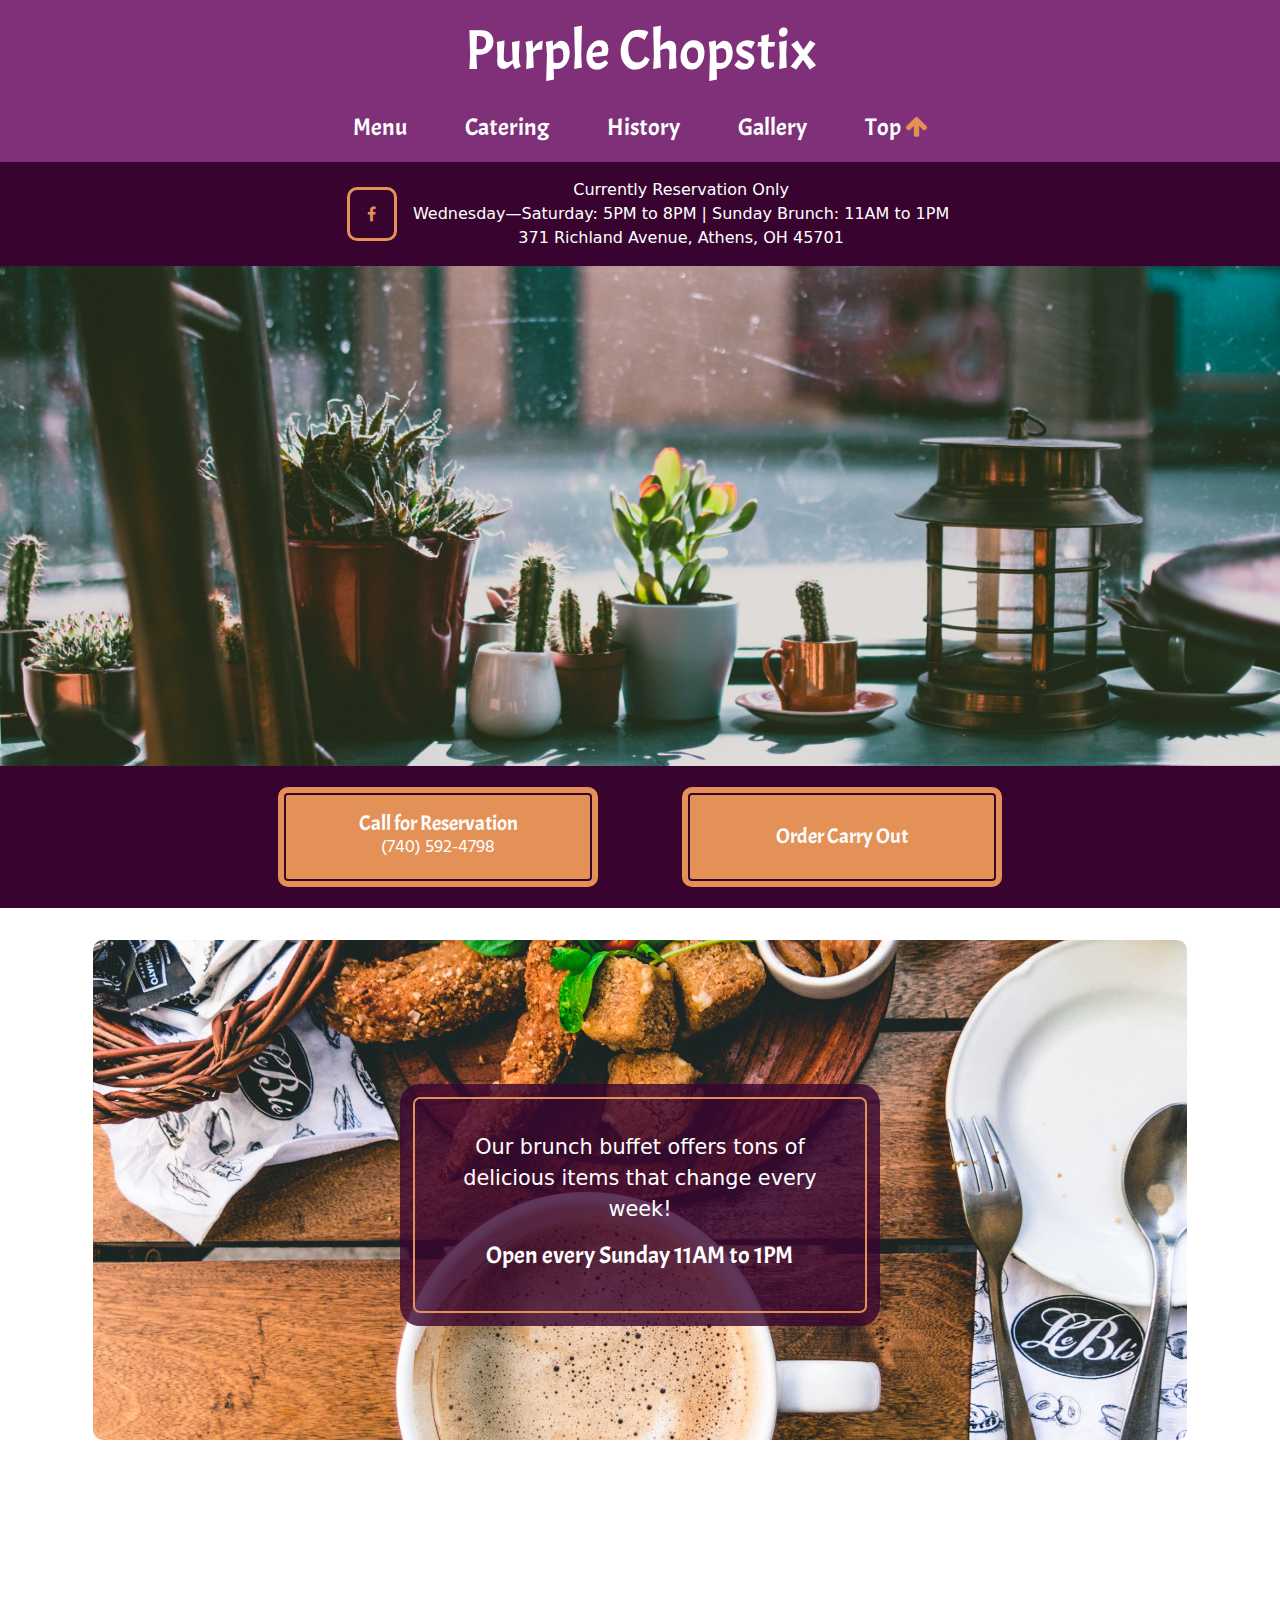
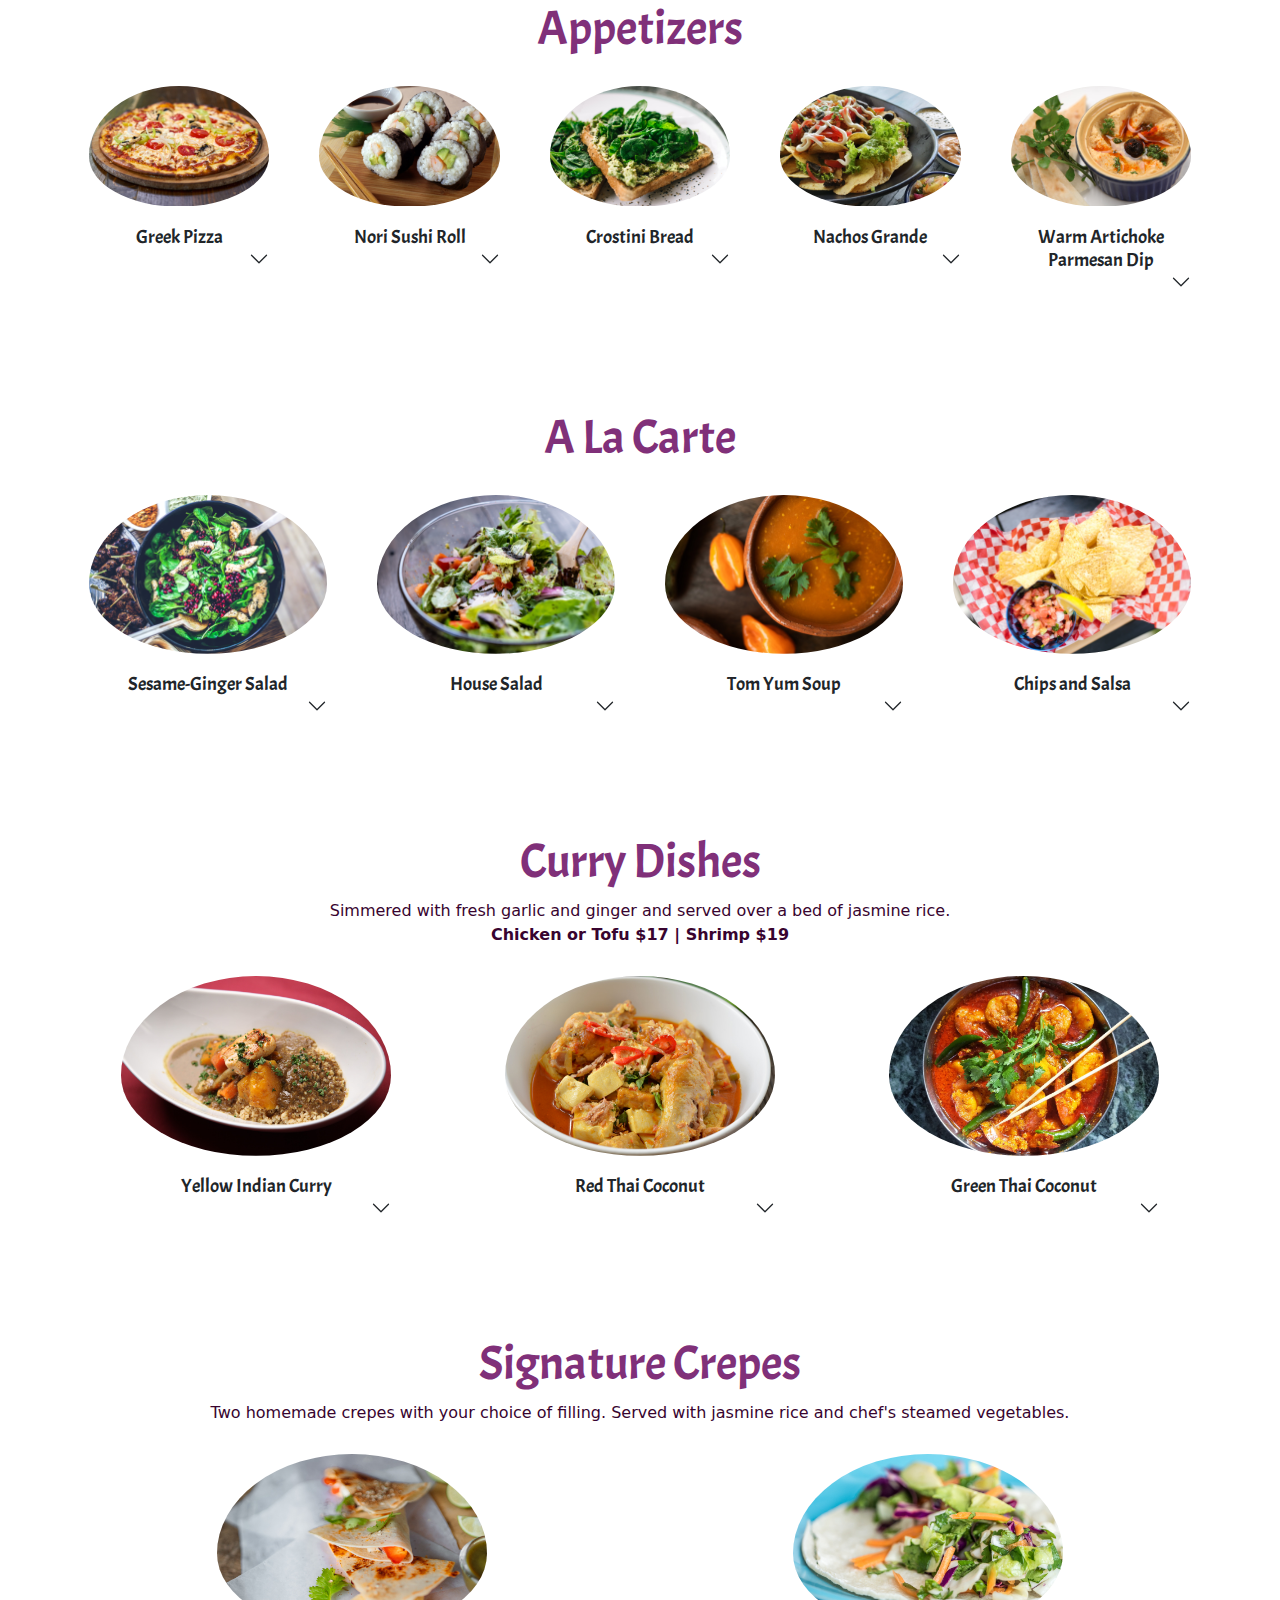
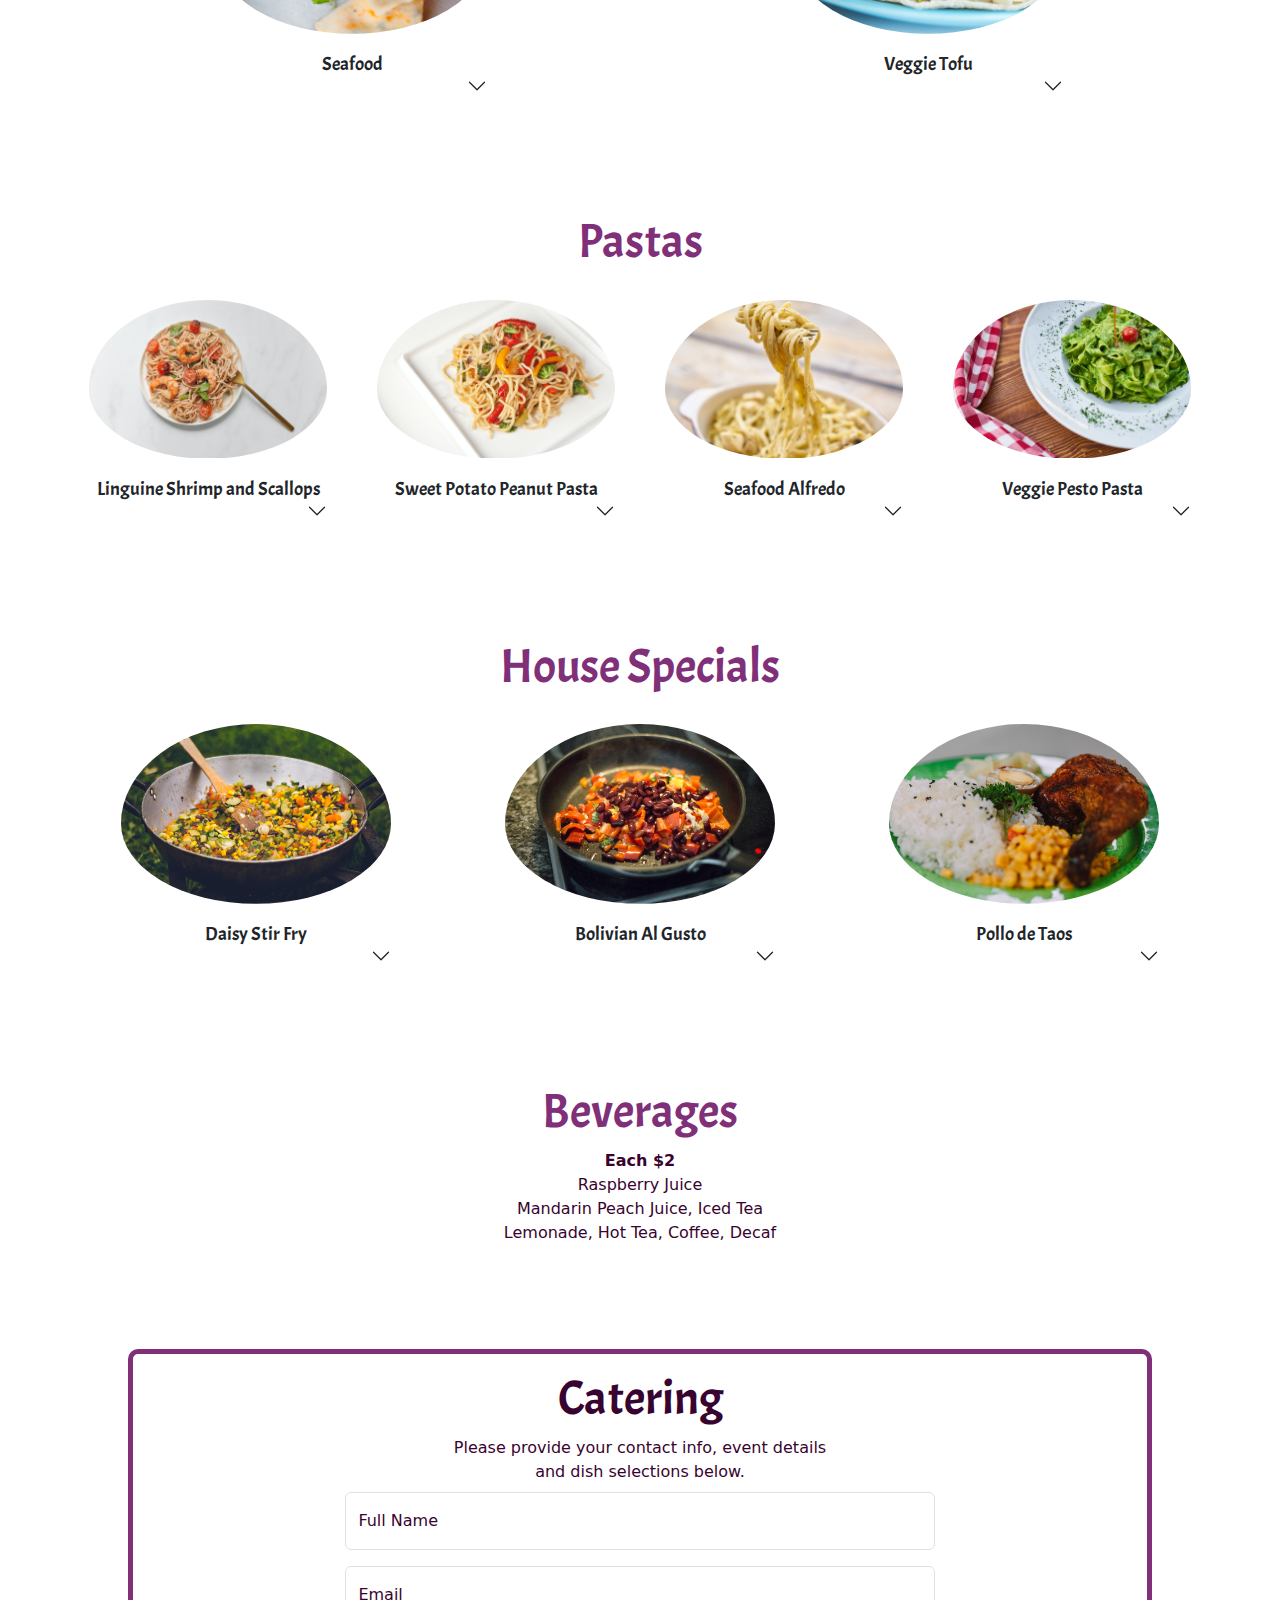
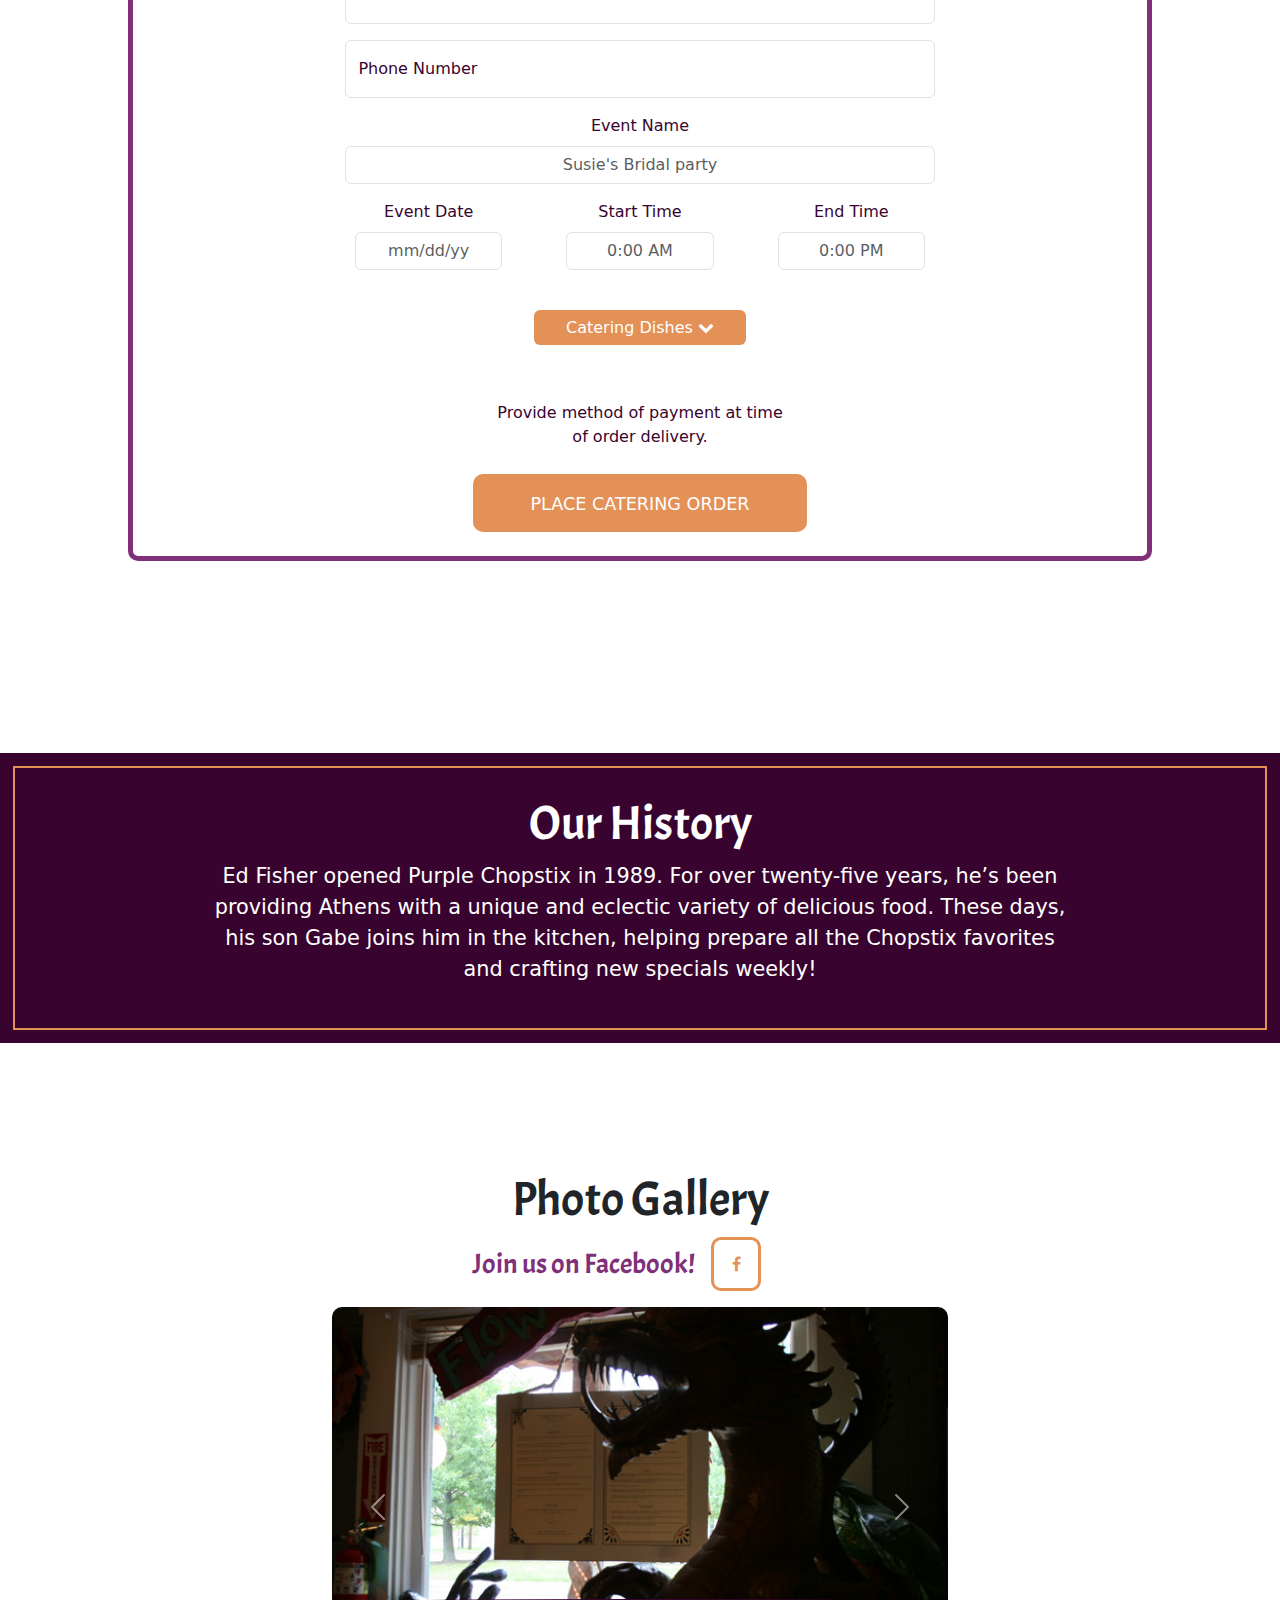
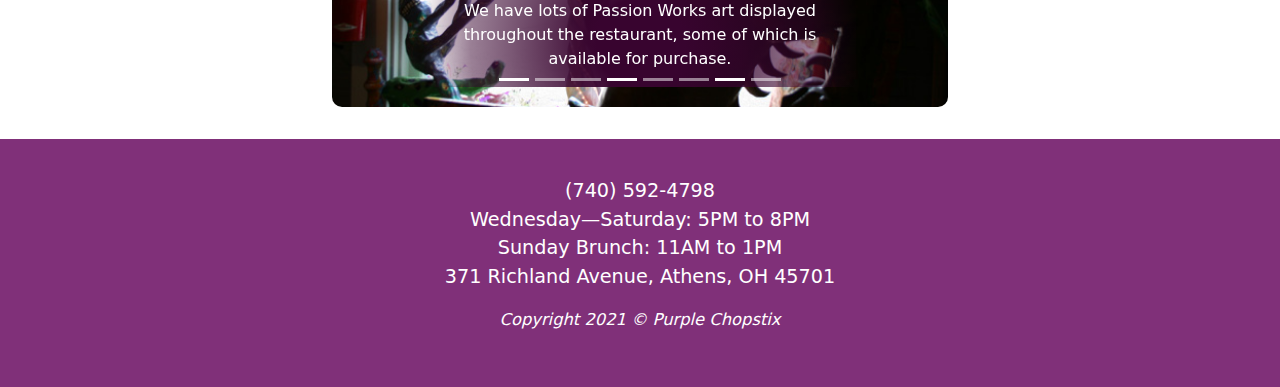
==== commit 2f987594: "renamed" ====
--- a/index.html
+++ b/index.html
@@ -31,7 +31,7 @@
                 <a class="nav nav-link" id="home-tab" data-toggle="tab" href="#menu">Menu</a>
             </li>
             <li class="nav-item">
-                <a class="nav-link" id="home-tab" data-toggle="tab" href="#catering">Catering</a>
+                <a class="nav-link" data-toggle="tab" href="#catering">Catering</a>
             </li>
             <li class="nav-item">
                 <a class="nav-link" href="#history">History</a>
@@ -40,7 +40,7 @@
                 <a class="nav-link" href="#gallery">Gallery</a>
             </li>
             <li class="nav nav-item toTop">
-              <a class="nav-link" href="#topOfPage">Top <i class="fa fa-arrow-up"></i></a>
+                <a class="nav-link" href="#topOfPage">Top <i class="fa fa-arrow-up"></i></a>
             </li>
         </ul>
         <!-- .nav-items -->
@@ -60,18 +60,18 @@
     </div>
     <!-- .myNav -->
 
-    
-
-    
+
+
+
     <div class="jumbotron bkg-img-cover white-type" style="
-    background-image: url(img/hero1.jpg);"></div>
+    background-image: url(img/hero1.jpg);" id="hero"></div>
     <!-- .jumbotron hero image-->
 
     <div class="top-CTA d-flex align-items-center justify-content-center">
-        <a type="button" class="btn btn-primary CTA-btn">Call for Reservation
-            <figcaption>(740) 592-4798</figcaption>
+        <a class="btn btn-primary CTA-btn" href="#hero">Call for Reservation
+            <small>(740) 592-4798</small>
         </a>
-        <a type="button" class="btn btn-primary CTA-btn">Order Carry Out</a>
+        <a class="btn btn-primary CTA-btn" href="#hero">Order Carry Out</a>
     </div>
     <!-- reservation and carryout -->
 
@@ -90,95 +90,95 @@
     <h2 class="display-5 menuHeader">Appetizers</h2>
     <div class="accordion" id="accordionExample1">
         <div class="menuItem">
-          <div class="accordion-item">
-            <h2 class="accordion-header" id="heading1">
-              <button class="accordion-button" type="button" data-bs-toggle="collapse" data-bs-target="#collapse1" aria-expanded="true" aria-controls="collapse1">
-                    <img class="menuPhoto" src="img/greek-pizza.jpg" alt="menu photo">
-                    Greek Pizza
-              </button>
-            </h2>
-          </div>
-
-          <div id="collapse1" class="accordion-collapse collapse" aria-labelledby="heading1" data-bs-parent="#accordionExample1">
-              <div class="accordion-body">
-                <strong>Regular $10</strong>
-                <br>Creamy pesto spread on warm flatbread, toppd with kalamata tapenade, fresh tomatoes, and feta cheese.
-                $10
-              </div>
-          </div>
-        </div><!-- menu item-->
-
-        <div class="menuItem">
-            <div class="accordion-item">
-              <h2 class="accordion-header" id="heading2">
-                <button class="accordion-button" type="button" data-bs-toggle="collapse" data-bs-target="#collapse2" aria-expanded="true" aria-controls="collapse2">
-                    <img class="menuPhoto" src="img/nori-sushi-roll.jpg" alt="menu photo">
-                    Nori Sushi Roll
-                </button>
-              </h2>
+            <div class="accordion-item">
+                <h2 class="accordion-header" id="heading1">
+                    <button class="accordion-button collapsed" type="button" data-bs-toggle="collapse" data-bs-target="#collapse1" aria-expanded="true" aria-controls="collapse1">
+                        <img class="menuPhoto" src="img/greek-pizza.jpg" alt="menu photo">
+                        Greek Pizza
+                    </button>
+                </h2>
+            </div>
+
+            <div id="collapse1" class="accordion-collapse collapse" aria-labelledby="heading1" data-bs-parent="#accordionExample1">
+                <div class="accordion-body">
+                    <strong>Regular $10</strong>
+                    <br>Creamy pesto spread on warm flatbread, toppd with kalamata tapenade, fresh tomatoes, and feta cheese.
+                    $10
+                </div>
+            </div>
+        </div><!-- menu item-->
+
+        <div class="menuItem">
+            <div class="accordion-item">
+                <h2 class="accordion-header" id="heading2">
+                    <button class="accordion-button collapsed" type="button" data-bs-toggle="collapse" data-bs-target="#collapse2" aria-expanded="true" aria-controls="collapse2">
+                        <img class="menuPhoto" src="img/nori-sushi-roll.jpg" alt="menu photo">
+                        Nori Sushi Roll
+                    </button>
+                </h2>
             </div>
 
             <div id="collapse2" class="accordion-collapse collapse" aria-labelledby="heading2" data-bs-parent="#accordionExample1">
                 <div class="accordion-body">
-                  <strong>Regular $9</strong>
-                  <br>Scallion, daikon radish, carrot, and red pepper make this vegan delicacy a tasty treat. With wasabi, pickled ginger, and soy sauce.
-                </div>
-              </div>
-          </div><!-- menu item-->
-
-          <div class="menuItem">
-            <div class="accordion-item">
-              <h2 class="accordion-header" id="heading3">
-                <button class="accordion-button" type="button" data-bs-toggle="collapse" data-bs-target="#collapse3" aria-expanded="true" aria-controls="collapse3">
-                    <img class="menuPhoto" src="img/crostini-bread.jpg" alt="menu photo">
-                    Crostini Bread
-                </button>
-              </h2>
+                    <strong>Regular $9</strong>
+                    <br>Scallion, daikon radish, carrot, and red pepper make this vegan delicacy a tasty treat. With wasabi, pickled ginger, and soy sauce.
+                </div>
+            </div>
+        </div><!-- menu item-->
+
+        <div class="menuItem">
+            <div class="accordion-item">
+                <h2 class="accordion-header" id="heading3">
+                    <button class="accordion-button collapsed" type="button" data-bs-toggle="collapse" data-bs-target="#collapse3" aria-expanded="true" aria-controls="collapse3">
+                        <img class="menuPhoto" src="img/crostini-bread.jpg" alt="menu photo">
+                        Crostini Bread
+                    </button>
+                </h2>
             </div>
 
             <div id="collapse3" class="accordion-collapse collapse" aria-labelledby="heading3" data-bs-parent="#accordionExample1">
                 <div class="accordion-body">
-                  <strong>Regular $8</strong>
-                  <br>Toasted slices of French baguette topped with garlic butter, sweet peppers, parsley, and mozzarella.
-                </div>
-              </div>
-          </div><!-- menu item-->
-
-          <div class="menuItem">
-            <div class="accordion-item">
-              <h2 class="accordion-header" id="heading4">
-                <button class="accordion-button" type="button" data-bs-toggle="collapse" data-bs-target="#collapse4" aria-expanded="true" aria-controls="collapse4">
-                    <img class="menuPhoto" src="img/nachos-grande.jpg" alt="menu photo">
-                    Nachos Grande
-                </button>
-              </h2>
+                    <strong>Regular $8</strong>
+                    <br>Toasted slices of French baguette topped with garlic butter, sweet peppers, parsley, and mozzarella.
+                </div>
+            </div>
+        </div><!-- menu item-->
+
+        <div class="menuItem">
+            <div class="accordion-item">
+                <h2 class="accordion-header" id="heading4">
+                    <button class="accordion-button collapsed" type="button" data-bs-toggle="collapse" data-bs-target="#collapse4" aria-expanded="true" aria-controls="collapse4">
+                        <img class="menuPhoto" src="img/nachos-grande.jpg" alt="menu photo">
+                        Nachos Grande
+                    </button>
+                </h2>
             </div>
 
             <div id="collapse4" class="accordion-collapse collapse" aria-labelledby="heading4" data-bs-parent="#accordionExample1">
                 <div class="accordion-body">
-                  <strong>Regular $11</strong>
-                  <br>Piled high with peppers, onions, beans, cheese, and green chili. Served with our house salsa and sour cream garnish.
-                </div>
-              </div>
-          </div><!-- menu item-->
-
-          <div class="menuItem">
-            <div class="accordion-item">
-              <h2 class="accordion-header" id="heading5">
-                <button class="accordion-button" type="button" data-bs-toggle="collapse" data-bs-target="#collapse5" aria-expanded="true" aria-controls="collapse5">
-                    <img class="menuPhoto" src="img/artichoke-dip.jpg" alt="menu photo">
-                    Warm Artichoke Parmesan Dip
-                </button>
-              </h2>
+                    <strong>Regular $11</strong>
+                    <br>Piled high with peppers, onions, beans, cheese, and green chili. Served with our house salsa and sour cream garnish.
+                </div>
+            </div>
+        </div><!-- menu item-->
+
+        <div class="menuItem">
+            <div class="accordion-item">
+                <h2 class="accordion-header" id="heading5">
+                    <button class="accordion-button collapsed" type="button" data-bs-toggle="collapse" data-bs-target="#collapse5" aria-expanded="true" aria-controls="collapse5">
+                        <img class="menuPhoto" src="img/artichoke-dip.jpg" alt="menu photo">
+                        Warm Artichoke Parmesan Dip
+                    </button>
+                </h2>
             </div>
 
             <div id="collapse5" class="accordion-collapse collapse" aria-labelledby="heading5" data-bs-parent="#accordionExample1">
                 <div class="accordion-body">
-                  <strong>Regular $10</strong>
-                  <br>Served with pita points and chips.
-                </div>
-              </div>
-          </div><!-- menu item-->
+                    <strong>Regular $10</strong>
+                    <br>Served with pita points and chips.
+                </div>
+            </div>
+        </div><!-- menu item-->
     </div>
     <!-- Appetizers collapse -->
 
@@ -186,76 +186,76 @@
     <h2 class="display-5 menuHeader">A La Carte</h2>
     <div class="accordion" id="accordionExample2">
         <div class="menuItem">
-          <div class="accordion-item">
-            <h2 class="accordion-header" id="headingSix">
-              <button class="accordion-button" type="button" data-bs-toggle="collapse" data-bs-target="#collapseSix" aria-expanded="true" aria-controls="collapseSix">
-                    <img class="menuPhoto" src="img/sesame-chicken-salad.jpg" alt="menu photo">
-                    Sesame-Ginger Salad
-              </button>
-            </h2>
-          </div>
-
-          <div id="collapseSix" class="accordion-collapse collapse" aria-labelledby="headingSix" data-bs-parent="#accordionExample2">
-              <div class="accordion-body">
-                <strong>Chicken or Tofu $14</strong>
-                <br>Tender strips of chicken or tofu seared in *Daisy* sauce over a bed of greens with feta and sesame soy dressing.
-              </div>
-          </div>
-        </div><!-- menu item-->
-
-        <div class="menuItem">
-            <div class="accordion-item">
-              <h2 class="accordion-header" id="headingSeven">
-                <button class="accordion-button" type="button" data-bs-toggle="collapse" data-bs-target="#collapseSeven" aria-expanded="true" aria-controls="collapseSeven">
-                    <img class="menuPhoto" src="img/house-salad.jpg" alt="menu photo">
-                    House Salad
-                </button>
-              </h2>
+            <div class="accordion-item">
+                <h2 class="accordion-header" id="headingSix">
+                    <button class="accordion-button collapsed" type="button" data-bs-toggle="collapse" data-bs-target="#collapseSix" aria-expanded="true" aria-controls="collapseSix">
+                        <img class="menuPhoto" src="img/sesame-chicken-salad.jpg" alt="menu photo">
+                        Sesame-Ginger Salad
+                    </button>
+                </h2>
+            </div>
+
+            <div id="collapseSix" class="accordion-collapse collapse" aria-labelledby="headingSix" data-bs-parent="#accordionExample2">
+                <div class="accordion-body">
+                    <strong>Chicken or Tofu $14</strong>
+                    <br>Tender strips of chicken or tofu seared in *Daisy* sauce over a bed of greens with feta and sesame soy dressing.
+                </div>
+            </div>
+        </div><!-- menu item-->
+
+        <div class="menuItem">
+            <div class="accordion-item">
+                <h2 class="accordion-header" id="headingSeven">
+                    <button class="accordion-button collapsed" type="button" data-bs-toggle="collapse" data-bs-target="#collapseSeven" aria-expanded="true" aria-controls="collapseSeven">
+                        <img class="menuPhoto" src="img/house-salad.jpg" alt="menu photo">
+                        House Salad
+                    </button>
+                </h2>
             </div>
 
             <div id="collapseSeven" class="accordion-collapse collapse" aria-labelledby="headingSeven" data-bs-parent="#accordionExample2">
                 <div class="accordion-body">
-                  <strong>Regular $6</strong>
-                  <br>Gourmet greens with carrot, red cabbage, cucumber, and tomato.
-                </div>
-              </div>
-          </div><!-- menu item-->
-
-          <div class="menuItem">
-            <div class="accordion-item">
-              <h2 class="accordion-header" id="headingEight">
-                <button class="accordion-button" type="button" data-bs-toggle="collapse" data-bs-target="#collapseEight" aria-expanded="true" aria-controls="collapseEight">
-                    <img class="menuPhoto" src="img/tom-yum-soup.jpg" alt="menu photo">
-                    Tom Yum Soup
-                </button>
-              </h2>
+                    <strong>Regular $6</strong>
+                    <br>Gourmet greens with carrot, red cabbage, cucumber, and tomato.
+                </div>
+            </div>
+        </div><!-- menu item-->
+
+        <div class="menuItem">
+            <div class="accordion-item">
+                <h2 class="accordion-header" id="headingEight">
+                    <button class="accordion-button collapsed" type="button" data-bs-toggle="collapse" data-bs-target="#collapseEight" aria-expanded="true" aria-controls="collapseEight">
+                        <img class="menuPhoto" src="img/tom-yum-soup.jpg" alt="menu photo">
+                        Tom Yum Soup
+                    </button>
+                </h2>
             </div>
 
             <div id="collapseEight" class="accordion-collapse collapse" aria-labelledby="headingEight" data-bs-parent="#accordionExample2">
                 <div class="accordion-body">
-                  <strong>Regular $6</strong>
-                  <br>Beans and rice in a spicy Thai coconut broth with scallions and fresh ginger.
-                </div>
-              </div>
-          </div><!-- menu item-->
-
-          <div class="menuItem">
-            <div class="accordion-item">
-              <h2 class="accordion-header" id="headingNine">
-                <button class="accordion-button" type="button" data-bs-toggle="collapse" data-bs-target="#collapseNine" aria-expanded="true" aria-controls="collapseNine">
-                    <img class="menuPhoto" src="img/chips-salsa.jpg" alt="menu photo">
-                    Chips and Salsa
-                </button>
-              </h2>
+                    <strong>Regular $6</strong>
+                    <br>Beans and rice in a spicy Thai coconut broth with scallions and fresh ginger.
+                </div>
+            </div>
+        </div><!-- menu item-->
+
+        <div class="menuItem">
+            <div class="accordion-item">
+                <h2 class="accordion-header" id="headingNine">
+                    <button class="accordion-button collapsed" type="button" data-bs-toggle="collapse" data-bs-target="#collapseNine" aria-expanded="true" aria-controls="collapseNine">
+                        <img class="menuPhoto" src="img/chips-salsa.jpg" alt="menu photo">
+                        Chips and Salsa
+                    </button>
+                </h2>
             </div>
 
             <div id="collapseNine" class="accordion-collapse collapse" aria-labelledby="headingNine" data-bs-parent="#accordionExample2">
                 <div class="accordion-body">
-                  <strong>Regular $5</strong>
-                  <br>Tortilla chips paired with our house salsa and sour cream.
-                </div>
-              </div>
-          </div><!-- menu item-->
+                    <strong>Regular $5</strong>
+                    <br>Tortilla chips paired with our house salsa and sour cream.
+                </div>
+            </div>
+        </div><!-- menu item-->
     </div>
     <!-- A La Carte collapse -->
 
@@ -263,58 +263,59 @@
     <h2 class="display-5 menuHeader">Curry Dishes</h2>
     <p class="menuDetails">
         Simmered with fresh garlic and ginger and served over a bed of jasmine rice.
-        <br><strong>Chicken or Tofu $17 | Shrimp $19</strong></p>
+        <br><strong>Chicken or Tofu $17 | Shrimp $19</strong>
+    </p>
     <div class="accordion" id="accordionExample3">
         <div class="menuItem">
-          <div class="accordion-item">
-            <h2 class="accordion-header" id="heading10">
-              <button class="accordion-button" type="button" data-bs-toggle="collapse" data-bs-target="#collapse10" aria-expanded="true" aria-controls="collapse10">
-                    <img class="menuPhoto" src="img/yellow-curry.jpg" alt="menu photo">
-                    Yellow Indian Curry
-              </button>
-            </h2>
-          </div>
-
-          <div id="collapse10" class="accordion-collapse collapse" aria-labelledby="heading10" data-bs-parent="#accordionExample3">
-              <div class="accordion-body">
-                <br>A mild blend of sweet spices, garnished with raita.
-              </div>
-          </div>
-        </div><!-- menu item-->
-
-        <div class="menuItem">
-            <div class="accordion-item">
-              <h2 class="accordion-header" id="heading11">
-                <button class="accordion-button" type="button" data-bs-toggle="collapse" data-bs-target="#collapse11" aria-expanded="true" aria-controls="collapse11">
-                    <img class="menuPhoto" src="img/red-curry.jpg" alt="menu photo">
-                    Red Thai Coconut
-                </button>
-              </h2>
+            <div class="accordion-item">
+                <h2 class="accordion-header" id="heading10">
+                    <button class="accordion-button collapsed" type="button" data-bs-toggle="collapse" data-bs-target="#collapse10" aria-expanded="true" aria-controls="collapse10">
+                        <img class="menuPhoto" src="img/yellow-curry.jpg" alt="menu photo">
+                        Yellow Indian Curry
+                    </button>
+                </h2>
+            </div>
+
+            <div id="collapse10" class="accordion-collapse collapse" aria-labelledby="heading10" data-bs-parent="#accordionExample3">
+                <div class="accordion-body">
+                    <br>A mild blend of sweet spices, garnished with raita.
+                </div>
+            </div>
+        </div><!-- menu item-->
+
+        <div class="menuItem">
+            <div class="accordion-item">
+                <h2 class="accordion-header" id="heading11">
+                    <button class="accordion-button collapsed" type="button" data-bs-toggle="collapse" data-bs-target="#collapse11" aria-expanded="true" aria-controls="collapse11">
+                        <img class="menuPhoto" src="img/red-curry.jpg" alt="menu photo">
+                        Red Thai Coconut
+                    </button>
+                </h2>
             </div>
 
             <div id="collapse11" class="accordion-collapse collapse" aria-labelledby="heading11" data-bs-parent="#accordionExample3">
                 <div class="accordion-body">
-                  <br>Sweet potatoes and mixed veggies sauteed in soy sauce and garlic over rice noodles in a luscious peanut sauce.
-                </div>
-              </div>
-          </div><!-- menu item-->
-
-          <div class="menuItem">
-            <div class="accordion-item">
-              <h2 class="accordion-header" id="heading12">
-                <button class="accordion-button" type="button" data-bs-toggle="collapse" data-bs-target="#collapse12" aria-expanded="true" aria-controls="collapse12">
-                    <img class="menuPhoto" src="img/green-curry.jpg" alt="menu photo">
-                    Green Thai Coconut
-                </button>
-              </h2>
+                    <br>Sweet potatoes and mixed veggies sauteed in soy sauce and garlic over rice noodles in a luscious peanut sauce.
+                </div>
+            </div>
+        </div><!-- menu item-->
+
+        <div class="menuItem">
+            <div class="accordion-item">
+                <h2 class="accordion-header" id="heading12">
+                    <button class="accordion-button collapsed" type="button" data-bs-toggle="collapse" data-bs-target="#collapse12" aria-expanded="true" aria-controls="collapse12">
+                        <img class="menuPhoto" src="img/green-curry.jpg" alt="menu photo">
+                        Green Thai Coconut
+                    </button>
+                </h2>
             </div>
 
             <div id="collapse12" class="accordion-collapse collapse" aria-labelledby="heading12" data-bs-parent="#accordionExample3">
                 <div class="accordion-body">
-                  <br>Sweet potatoes and mixed veggies sauteed in soy sauce and garlic over rice noodles in a luscious peanut sauce.
-                </div>
-              </div>
-          </div><!-- menu item-->
+                    <br>Sweet potatoes and mixed veggies sauteed in soy sauce and garlic over rice noodles in a luscious peanut sauce.
+                </div>
+            </div>
+        </div><!-- menu item-->
     </div>
     <!-- Curry Dishes collapse -->
 
@@ -324,40 +325,40 @@
         Two homemade crepes with your choice of filling. Served with jasmine rice and chef's steamed vegetables.</p>
     <div class="accordion" id="accordionExample4">
         <div class="menuItem">
-          <div class="accordion-item">
-            <h2 class="accordion-header" id="heading13">
-              <button class="accordion-button" type="button" data-bs-toggle="collapse" data-bs-target="#collapse13" aria-expanded="true" aria-controls="collapse13">
-                    <img class="menuPhoto" src="img/seafood-crepe.jpg" alt="menu photo">
-                    Seafood
-              </button>
-            </h2>
-          </div>
-
-          <div id="collapse13" class="accordion-collapse collapse" aria-labelledby="heading13" data-bs-parent="#accordionExample4">
-              <div class="accordion-body">
-                <strong>Regular $21</strong>
-                <br>Blend of baby shrimp and flaked crab with garlic, onions and sweet peppers. Topped with shrimp in sherry cream.
-              </div>
-          </div>
-        </div><!-- menu item-->
-
-        <div class="menuItem">
-            <div class="accordion-item">
-              <h2 class="accordion-header" id="heading14">
-                <button class="accordion-button" type="button" data-bs-toggle="collapse" data-bs-target="#collapse14" aria-expanded="true" aria-controls="collapse14">
-                    <img class="menuPhoto" src="img/veggie-crepe.jpg" alt="menu photo">
-                    Veggie Tofu
-                </button>
-              </h2>
+            <div class="accordion-item">
+                <h2 class="accordion-header" id="heading13">
+                    <button class="accordion-button collapsed" type="button" data-bs-toggle="collapse" data-bs-target="#collapse13" aria-expanded="true" aria-controls="collapse13">
+                        <img class="menuPhoto" src="img/seafood-crepe.jpg" alt="menu photo">
+                        Seafood
+                    </button>
+                </h2>
+            </div>
+
+            <div id="collapse13" class="accordion-collapse collapse" aria-labelledby="heading13" data-bs-parent="#accordionExample4">
+                <div class="accordion-body">
+                    <strong>Regular $21</strong>
+                    <br>Blend of baby shrimp and flaked crab with garlic, onions and sweet peppers. Topped with shrimp in sherry cream.
+                </div>
+            </div>
+        </div><!-- menu item-->
+
+        <div class="menuItem">
+            <div class="accordion-item">
+                <h2 class="accordion-header" id="heading14">
+                    <button class="accordion-button collapsed" type="button" data-bs-toggle="collapse" data-bs-target="#collapse14" aria-expanded="true" aria-controls="collapse14">
+                        <img class="menuPhoto" src="img/veggie-crepe.jpg" alt="menu photo">
+                        Veggie Tofu
+                    </button>
+                </h2>
             </div>
 
             <div id="collapse14" class="accordion-collapse collapse" aria-labelledby="heading14" data-bs-parent="#accordionExample4">
                 <div class="accordion-body">
-                  <strong>Regular $18</strong>
-                  <br>A delightful blend of sautéed, marinated tofu and vegetables topped with creamy béchamel.
-                </div>
-              </div>
-          </div><!-- menu item-->
+                    <strong>Regular $18</strong>
+                    <br>A delightful blend of sautéed, marinated tofu and vegetables topped with creamy béchamel.
+                </div>
+            </div>
+        </div><!-- menu item-->
 
     </div>
     <!-- Signature Crepes collapse -->
@@ -366,354 +367,355 @@
     <h2 class="display-5 menuHeader">Pastas</h2>
     <div class="accordion" id="accordionExample5">
         <div class="menuItem">
-          <div class="accordion-item">
-            <h2 class="accordion-header" id="heading15">
-              <button class="accordion-button" type="button" data-bs-toggle="collapse" data-bs-target="#collapse15" aria-expanded="true" aria-controls="collapse15">
-                    <img class="menuPhoto" src="img/linguine-shrimp.jpg" alt="menu photo">
-                    Linguine Shrimp and Scallops
-              </button>
-            </h2>
-          </div>
-
-          <div id="collapse15" class="accordion-collapse collapse" aria-labelledby="heading15" data-bs-parent="#accordionExample5">
-              <div class="accordion-body">
-                <strong>Regular $20</strong>
-                <br>With sautéed peppers, onions and cherry tomatoes in a light white wine and garlic sauce.
-              </div>
-          </div>
-        </div><!-- menu item-->
-
-        <div class="menuItem">
-            <div class="accordion-item">
-              <h2 class="accordion-header" id="heading16">
-                <button class="accordion-button" type="button" data-bs-toggle="collapse" data-bs-target="#collapse16" aria-expanded="true" aria-controls="collapse16">
-                    <img class="menuPhoto" src="img/sweet-potato-pasta.jpg" alt="menu photo">
-                    Sweet Potato Peanut Pasta
-                </button>
-              </h2>
+            <div class="accordion-item">
+                <h2 class="accordion-header" id="heading15">
+                    <button class="accordion-button collapsed" type="button" data-bs-toggle="collapse" data-bs-target="#collapse15" aria-expanded="true" aria-controls="collapse15">
+                        <img class="menuPhoto" src="img/linguine-shrimp.jpg" alt="menu photo">
+                        Linguine Shrimp and Scallops
+                    </button>
+                </h2>
+            </div>
+
+            <div id="collapse15" class="accordion-collapse collapse" aria-labelledby="heading15" data-bs-parent="#accordionExample5">
+                <div class="accordion-body">
+                    <strong>Regular $20</strong>
+                    <br>With sautéed peppers, onions and cherry tomatoes in a light white wine and garlic sauce.
+                </div>
+            </div>
+        </div><!-- menu item-->
+
+        <div class="menuItem">
+            <div class="accordion-item">
+                <h2 class="accordion-header" id="heading16">
+                    <button class="accordion-button collapsed" type="button" data-bs-toggle="collapse" data-bs-target="#collapse16" aria-expanded="true" aria-controls="collapse16">
+                        <img class="menuPhoto" src="img/sweet-potato-pasta.jpg" alt="menu photo">
+                        Sweet Potato Peanut Pasta
+                    </button>
+                </h2>
             </div>
 
             <div id="collapse16" class="accordion-collapse collapse" aria-labelledby="heading16" data-bs-parent="#accordionExample5">
                 <div class="accordion-body">
-                  <strong>Regular $16 | Chicken or Tofu $20 | Shrimp $21</strong>
-                  <br>Sweet potatoes and mixed veggies sauteed in soy sauce and garlic over rice noodles in a luscious peanut sauce.
-                </div>
-              </div>
-          </div><!-- menu item-->
-
-          <div class="menuItem">
-            <div class="accordion-item">
-              <h2 class="accordion-header" id="heading17">
-                <button class="accordion-button" type="button" data-bs-toggle="collapse" data-bs-target="#collapse17" aria-expanded="true" aria-controls="collapse17">
-                    <img class="menuPhoto" src="img/alfredo.jpg" alt="menu photo">
-                    Seafood Alfredo
-                </button>
-              </h2>
+                    <strong>Regular $16 | Chicken or Tofu $20 | Shrimp $21</strong>
+                    <br>Sweet potatoes and mixed veggies sauteed in soy sauce and garlic over rice noodles in a luscious peanut sauce.
+                </div>
+            </div>
+        </div><!-- menu item-->
+
+        <div class="menuItem">
+            <div class="accordion-item">
+                <h2 class="accordion-header" id="heading17">
+                    <button class="accordion-button collapsed" type="button" data-bs-toggle="collapse" data-bs-target="#collapse17" aria-expanded="true" aria-controls="collapse17">
+                        <img class="menuPhoto" src="img/alfredo.jpg" alt="menu photo">
+                        Seafood Alfredo
+                    </button>
+                </h2>
             </div>
 
             <div id="collapse17" class="accordion-collapse collapse" aria-labelledby="heading17" data-bs-parent="#accordionExample5">
                 <div class="accordion-body">
-                  <strong>Regular $20</strong>
-                  <br>Shrimp and crab in sherry cream with asparagus tips and baby tomatoes. Sprinkled with parmesan and parsley.
-                </div>
-              </div>
-          </div><!-- menu item-->
-
-          <div class="menuItem">
-            <div class="accordion-item">
-              <h2 class="accordion-header" id="heading18">
-                <button class="accordion-button" type="button" data-bs-toggle="collapse" data-bs-target="#collapse18" aria-expanded="true" aria-controls="collapse18">
-                    <img class="menuPhoto" src="img/pesto-veggie.jpg" alt="menu photo">
-                    Veggie Pesto Pasta
-                </button>
-              </h2>
+                    <strong>Regular $20</strong>
+                    <br>Shrimp and crab in sherry cream with asparagus tips and baby tomatoes. Sprinkled with parmesan and parsley.
+                </div>
+            </div>
+        </div><!-- menu item-->
+
+        <div class="menuItem">
+            <div class="accordion-item">
+                <h2 class="accordion-header" id="heading18">
+                    <button class="accordion-button collapsed" type="button" data-bs-toggle="collapse" data-bs-target="#collapse18" aria-expanded="true" aria-controls="collapse18">
+                        <img class="menuPhoto" src="img/pesto-veggie.jpg" alt="menu photo">
+                        Veggie Pesto Pasta
+                    </button>
+                </h2>
             </div>
 
             <div id="collapse18" class="accordion-collapse collapse" aria-labelledby="heading18" data-bs-parent="#accordionExample5">
                 <div class="accordion-body">
-                  <strong>Regular $16 | Chicken or Tofu $20 | Shrimp $21</strong>
-                  <br>Sun-dried tomatoes, portabellas, onions, sweet peppers and artichoke hearts tossed with linguine and fresh pesto.
-                </div>
-              </div>
-          </div><!-- menu item-->
-    </div>
-    <!-- Pastas collapse --> 
+                    <strong>Regular $16 | Chicken or Tofu $20 | Shrimp $21</strong>
+                    <br>Sun-dried tomatoes, portabellas, onions, sweet peppers and artichoke hearts tossed with linguine and fresh pesto.
+                </div>
+            </div>
+        </div><!-- menu item-->
+    </div>
+    <!-- Pastas collapse -->
 
     <!-- HOUSE SPECIALS START -->
     <h2 class="display-5 menuHeader">House Specials</h2>
     <div class="accordion" id="accordionExample6">
         <div class="menuItem">
-          <div class="accordion-item">
-            <h2 class="accordion-header" id="heading19">
-              <button class="accordion-button" type="button" data-bs-toggle="collapse" data-bs-target="#collapse19" aria-expanded="true" aria-controls="collapse19">
-                    <img class="menuPhoto" src="img/daisy-stir-fry.jpg" alt="menu photo">
-                    Daisy Stir Fry
-              </button>
-            </h2>
-          </div>
-
-          <div id="collapse19" class="accordion-collapse collapse" aria-labelledby="heading19" data-bs-parent="#accordionExample6">
-              <div class="accordion-body">
-                <strong>Chicken or Tofu $17 | Shrimp $19</strong>
-                <br>Sautéed veggies with baby corn, water chestnuts and snow peas in sweet sesame ginger sauce.
-              </div>
-          </div>
-        </div><!-- menu item-->
-
-        <div class="menuItem">
-            <div class="accordion-item">
-              <h2 class="accordion-header" id="heading20">
-                <button class="accordion-button" type="button" data-bs-toggle="collapse" data-bs-target="#collapse20" aria-expanded="true" aria-controls="collapse20">
-                    <img class="menuPhoto" src="img/bolivian-al-gusto.jpg" alt="menu photo">
-                    Bolivian Al Gusto
-                </button>
-              </h2>
+            <div class="accordion-item">
+                <h2 class="accordion-header" id="heading19">
+                    <button class="accordion-button collapsed" type="button" data-bs-toggle="collapse" data-bs-target="#collapse19" aria-expanded="true" aria-controls="collapse19">
+                        <img class="menuPhoto" src="img/daisy-stir-fry.jpg" alt="menu photo">
+                        Daisy Stir Fry
+                    </button>
+                </h2>
+            </div>
+
+            <div id="collapse19" class="accordion-collapse collapse" aria-labelledby="heading19" data-bs-parent="#accordionExample6">
+                <div class="accordion-body">
+                    <strong>Chicken or Tofu $17 | Shrimp $19</strong>
+                    <br>Sautéed veggies with baby corn, water chestnuts and snow peas in sweet sesame ginger sauce.
+                </div>
+            </div>
+        </div><!-- menu item-->
+
+        <div class="menuItem">
+            <div class="accordion-item">
+                <h2 class="accordion-header" id="heading20">
+                    <button class="accordion-button collapsed" type="button" data-bs-toggle="collapse" data-bs-target="#collapse20" aria-expanded="true" aria-controls="collapse20">
+                        <img class="menuPhoto" src="img/bolivian-al-gusto.jpg" alt="menu photo">
+                        Bolivian Al Gusto
+                    </button>
+                </h2>
             </div>
 
             <div id="collapse20" class="accordion-collapse collapse" aria-labelledby="heading20" data-bs-parent="#accordionExample6">
                 <div class="accordion-body">
-                  <strong>Chicken or Tofu $17 | Shrimp $19</strong>
-                  <br>Pan-seared veggies in a robust red wine sweet chili sauce with rice and beans.
-                </div>
-              </div>
-          </div><!-- menu item-->
-
-          <div class="menuItem">
-            <div class="accordion-item">
-              <h2 class="accordion-header" id="heading21">
-                <button class="accordion-button" type="button" data-bs-toggle="collapse" data-bs-target="#collapse21" aria-expanded="true" aria-controls="collapse21">
-                    <img class="menuPhoto" src="img/pollo-de-taos.jpg" alt="menu photo">
-                    Pollo de Taos
-                </button>
-              </h2>
+                    <strong>Chicken or Tofu $17 | Shrimp $19</strong>
+                    <br>Pan-seared veggies in a robust red wine sweet chili sauce with rice and beans.
+                </div>
+            </div>
+        </div><!-- menu item-->
+
+        <div class="menuItem">
+            <div class="accordion-item">
+                <h2 class="accordion-header" id="heading21">
+                    <button class="accordion-button collapsed" type="button" data-bs-toggle="collapse" data-bs-target="#collapse21" aria-expanded="true" aria-controls="collapse21">
+                        <img class="menuPhoto" src="img/pollo-de-taos.jpg" alt="menu photo">
+                        Pollo de Taos
+                    </button>
+                </h2>
             </div>
 
             <div id="collapse21" class="accordion-collapse collapse" aria-labelledby="heading21" data-bs-parent="#accordionExample6">
                 <div class="accordion-body">
-                  <strong>Regular $18</strong>
-                  <br>Breaded chicken breasts seared in green chili topped with melted cheese. Served with rice, beans, and tortilla chips garnish.
-                </div>
-              </div>
-          </div><!-- menu item-->
-    </div>
-    <!-- House Specials collapse --> 
+                    <strong>Regular $18</strong>
+                    <br>Breaded chicken breasts seared in green chili topped with melted cheese. Served with rice, beans, and tortilla chips garnish.
+                </div>
+            </div>
+        </div><!-- menu item-->
+    </div>
+    <!-- House Specials collapse -->
 
     <h2 class="display-5 menuHeader">Beverages</h2>
     <p class="menuDetails">
         <strong>Each $2</strong>
         <br>Raspberry Juice
         <br>Mandarin Peach Juice, Iced Tea
-        <br>Lemonade, Hot Tea, Coffee, Decaf</p>
-    <!-- Beverages --> 
+        <br>Lemonade, Hot Tea, Coffee, Decaf
+    </p>
+    <!-- Beverages -->
 
     <span class="anchor" id="catering"></span>
     <div class="container catering">
         <h2 class="display-5">Catering</h2>
         <p>Please provide your contact info, event details and dish selections below.</p>
         <div class="form-floating mb-3 cateringInput">
-            <input type="email" class="form-control" id="floatingInput" placeholder="name@example.com">
-            <label for="floatingInput">Full Name</label>
+            <input type="email" class="form-control" id="floatingInput1" placeholder="name@example.com">
+            <label for="floatingInput1">Full Name</label>
         </div>
         <div class="form-floating mb-3 cateringInput">
-            <input type="email" class="form-control" id="floatingInput" placeholder="name@example.com">
-            <label for="floatingInput">Email</label>
+            <input type="email" class="form-control" id="floatingInput2" placeholder="name@example.com">
+            <label for="floatingInput2">Email</label>
         </div>
         <div class="form-floating mb-3 cateringInput">
-            <input type="email" class="form-control" id="floatingInput" placeholder="name@example.com">
-            <label for="floatingInput">Phone Number</label>
+            <input type="email" class="form-control" id="floatingInput3" placeholder="name@example.com">
+            <label for="floatingInput3">Phone Number</label>
         </div>
         <div class="mb-3 cateringInput eventName">
-            <label for="formGroupExampleInput" class="form-label">Event Name</label>
-            <input type="text" class="form-control" id="formGroupExampleInput" placeholder="Susie's Bridal party">
+            <label for="formGroupExampleInput1" class="form-label">Event Name</label>
+            <input type="text" class="form-control" id="formGroupExampleInput1" placeholder="Susie's Bridal party">
         </div>
         <div class="cateringEvents">
             <div class="mb-3 eventInfo">
-                <label for="formGroupExampleInput" class="form-label">Event Date</label>
-                <input type="text" class="form-control" id="formGroupExampleInput" placeholder="mm/dd/yy">
+                <label for="formGroupExampleInput2" class="form-label">Event Date</label>
+                <input type="text" class="form-control" id="formGroupExampleInput2" placeholder="mm/dd/yy">
             </div>
             <div class="mb-3 eventInfo">
-                <label for="formGroupExampleInput" class="form-label">Start Time</label>
-                <input type="text" class="form-control" id="formGroupExampleInput" placeholder="0:00 AM">
+                <label for="formGroupExampleInput3" class="form-label">Start Time</label>
+                <input type="text" class="form-control" id="formGroupExampleInput3" placeholder="0:00 AM">
             </div>
             <div class="mb-3 eventInfo">
-                <label for="formGroupExampleInput" class="form-label">End Time</label>
-                <input type="text" class="form-control" id="formGroupExampleInput" placeholder="0:00 PM">
+                <label for="formGroupExampleInput4" class="form-label">End Time</label>
+                <input type="text" class="form-control" id="formGroupExampleInput4" placeholder="0:00 PM">
             </div>
         </div>
         <!-- catering events -->
 
         <p>
-            <a class="btn btn-primary cateringBtn" type="button" data-bs-toggle="collapse" data-bs-target="#collapseExample" aria-expanded="false" aria-controls="collapseExample">
+            <a class="btn btn-primary cateringBtn" href="#" data-bs-toggle="collapse" data-bs-target="#collapseExample" aria-expanded="false" aria-controls="collapseExample">
                 Catering Dishes <i class="fa fa-chevron-down"></i>
             </a>
         </p>
         <div class="collapse" id="collapseExample">
             <div class="cateringFood">
                 <div class="form-check">
-                    <input class="form-check-input" type="checkbox" value="" id="flexCheckDefault">
-                    <label class="form-check-label" for="flexCheckDefault">
+                    <input class="form-check-input" type="checkbox" value="" id="flexCheckDefault1">
+                    <label class="form-check-label" for="flexCheckDefault1">
                         Antipasto tray
                     </label>
                 </div>
                 <div class="form-check">
-                    <input class="form-check-input" type="checkbox" value="" id="flexCheckDefault">
-                    <label class="form-check-label" for="flexCheckDefault">
+                    <input class="form-check-input" type="checkbox" value="" id="flexCheckDefault2">
+                    <label class="form-check-label" for="flexCheckDefault2">
                         Artichoke parmesan dip
                     </label>
                 </div>
                 <div class="form-check">
-                    <input class="form-check-input" type="checkbox" value="" id="flexCheckDefault">
-                    <label class="form-check-label" for="flexCheckDefault">
+                    <input class="form-check-input" type="checkbox" value="" id="flexCheckDefault3">
+                    <label class="form-check-label" for="flexCheckDefault3">
                         Brie in filo dough w/ apricot rosemary jam
                     </label>
                 </div>
                 <div class="form-check">
-                    <input class="form-check-input" type="checkbox" value="" id="flexCheckDefault">
-                    <label class="form-check-label" for="flexCheckDefault">
+                    <input class="form-check-input" type="checkbox" value="" id="flexCheckDefault4">
+                    <label class="form-check-label" for="flexCheckDefault4">
                         Cheese tray
                     </label>
                 </div>
                 <div class="form-check">
-                    <input class="form-check-input" type="checkbox" value="" id="flexCheckDefault">
-                    <label class="form-check-label" for="flexCheckDefault">
+                    <input class="form-check-input" type="checkbox" value="" id="flexCheckDefault5">
+                    <label class="form-check-label" for="flexCheckDefault5">
                         Chicken tenders
                     </label>
                 </div>
                 <div class="form-check">
-                    <input class="form-check-input" type="checkbox" value="" id="flexCheckDefault">
-                    <label class="form-check-label" for="flexCheckDefault">
+                    <input class="form-check-input" type="checkbox" value="" id="flexCheckDefault6">
+                    <label class="form-check-label" for="flexCheckDefault6">
                         Cilantro sweet chili shrimp
                     </label>
                 </div>
                 <div class="form-check">
-                    <input class="form-check-input" type="checkbox" value="" id="flexCheckDefault">
-                    <label class="form-check-label" for="flexCheckDefault">
+                    <input class="form-check-input" type="checkbox" value="" id="flexCheckDefault7">
+                    <label class="form-check-label" for="flexCheckDefault7">
                         Cream puffs
                     </label>
                 </div>
                 <div class="form-check">
-                    <input class="form-check-input" type="checkbox" value="" id="flexCheckDefault">
-                    <label class="form-check-label" for="flexCheckDefault">
+                    <input class="form-check-input" type="checkbox" value="" id="flexCheckDefault8">
+                    <label class="form-check-label" for="flexCheckDefault8">
                         Crepe rolls
                     </label>
                 </div>
                 <div class="form-check">
-                    <input class="form-check-input" type="checkbox" value="" id="flexCheckDefault">
-                    <label class="form-check-label" for="flexCheckDefault">
+                    <input class="form-check-input" type="checkbox" value="" id="flexCheckDefault9">
+                    <label class="form-check-label" for="flexCheckDefault9">
                         Croissants
                     </label>
                 </div>
                 <div class="form-check">
-                    <input class="form-check-input" type="checkbox" value="" id="flexCheckDefault">
-                    <label class="form-check-label" for="flexCheckDefault">
+                    <input class="form-check-input" type="checkbox" value="" id="flexCheckDefault10">
+                    <label class="form-check-label" for="flexCheckDefault10">
                         Crostini breads
                     </label>
                 </div>
                 <div class="form-check">
-                    <input class="form-check-input" type="checkbox" value="" id="flexCheckDefault">
-                    <label class="form-check-label" for="flexCheckDefault">
+                    <input class="form-check-input" type="checkbox" value="" id="flexCheckDefault11">
+                    <label class="form-check-label" for="flexCheckDefault11">
                         Deviled eggs
                     </label>
                 </div>
                 <div class="form-check">
-                    <input class="form-check-input" type="checkbox" value="" id="flexCheckDefault">
-                    <label class="form-check-label" for="flexCheckDefault">
+                    <input class="form-check-input" type="checkbox" value="" id="flexCheckDefault12">
+                    <label class="form-check-label" for="flexCheckDefault12">
                         Finger sandwhiches - assorted fillings
                     </label>
                 </div>
                 <div class="form-check">
-                    <input class="form-check-input" type="checkbox" value="" id="flexCheckDefault">
-                    <label class="form-check-label" for="flexCheckDefault">
+                    <input class="form-check-input" type="checkbox" value="" id="flexCheckDefault13">
+                    <label class="form-check-label" for="flexCheckDefault13">
                         Flatbread pinwheels
                     </label>
                 </div>
                 <div class="form-check">
-                    <input class="form-check-input" type="checkbox" value="" id="flexCheckDefault">
-                    <label class="form-check-label" for="flexCheckDefault">
+                    <input class="form-check-input" type="checkbox" value="" id="flexCheckDefault14">
+                    <label class="form-check-label" for="flexCheckDefault14">
                         Fruit platter
                     </label>
                 </div>
                 <div class="form-check">
-                    <input class="form-check-input" type="checkbox" value="" id="flexCheckDefault">
-                    <label class="form-check-label" for="flexCheckDefault">
+                    <input class="form-check-input" type="checkbox" value="" id="flexCheckDefault15">
+                    <label class="form-check-label" for="flexCheckDefault15">
                         Greek pizza
                     </label>
                 </div>
                 <div class="form-check">
-                    <input class="form-check-input" type="checkbox" value="" id="flexCheckDefault">
-                    <label class="form-check-label" for="flexCheckDefault">
+                    <input class="form-check-input" type="checkbox" value="" id="flexCheckDefault16">
+                    <label class="form-check-label" for="flexCheckDefault16">
                         Hummus
                     </label>
                 </div>
                 <div class="form-check">
-                    <input class="form-check-input" type="checkbox" value="" id="flexCheckDefault">
-                    <label class="form-check-label" for="flexCheckDefault">
+                    <input class="form-check-input" type="checkbox" value="" id="flexCheckDefault17">
+                    <label class="form-check-label" for="flexCheckDefault17">
                         Honey ginger sweet potato fires
                     </label>
                 </div>
                 <div class="form-check">
-                    <input class="form-check-input" type="checkbox" value="" id="flexCheckDefault">
-                    <label class="form-check-label" for="flexCheckDefault">
+                    <input class="form-check-input" type="checkbox" value="" id="flexCheckDefault18">
+                    <label class="form-check-label" for="flexCheckDefault18">
                         Meatballs
                     </label>
                 </div>
                 <div class="form-check">
-                    <input class="form-check-input" type="checkbox" value="" id="flexCheckDefault">
-                    <label class="form-check-label" for="flexCheckDefault">
+                    <input class="form-check-input" type="checkbox" value="" id="flexCheckDefault19">
+                    <label class="form-check-label" for="flexCheckDefault19">
                         Mini burritos
                     </label>
                 </div>
                 <div class="form-check">
-                    <input class="form-check-input" type="checkbox" value="" id="flexCheckDefault">
-                    <label class="form-check-label" for="flexCheckDefault">
+                    <input class="form-check-input" type="checkbox" value="" id="flexCheckDefault20">
+                    <label class="form-check-label" for="flexCheckDefault20">
                         Nori sushi - california or inari
                     </label>
                 </div>
                 <div class="form-check">
-                    <input class="form-check-input" type="checkbox" value="" id="flexCheckDefault">
-                    <label class="form-check-label" for="flexCheckDefault">
+                    <input class="form-check-input" type="checkbox" value="" id="flexCheckDefault21">
+                    <label class="form-check-label" for="flexCheckDefault21">
                         Quesadillas
                     </label>
                 </div>
                 <div class="form-check">
-                    <input class="form-check-input" type="checkbox" value="" id="flexCheckDefault">
-                    <label class="form-check-label" for="flexCheckDefault">
+                    <input class="form-check-input" type="checkbox" value="" id="flexCheckDefault22">
+                    <label class="form-check-label" for="flexCheckDefault22">
                         Petit fours
                     </label>
                 </div>
                 <div class="form-check">
-                    <input class="form-check-input" type="checkbox" value="" id="flexCheckDefault">
-                    <label class="form-check-label" for="flexCheckDefault">
+                    <input class="form-check-input" type="checkbox" value="" id="flexCheckDefault23">
+                    <label class="form-check-label" for="flexCheckDefault23">
                         Phyllo cups - variety fillings
                     </label>
                 </div>
                 <div class="form-check">
-                    <input class="form-check-input" type="checkbox" value="" id="flexCheckDefault">
-                    <label class="form-check-label" for="flexCheckDefault">
+                    <input class="form-check-input" type="checkbox" value="" id="flexCheckDefault24">
+                    <label class="form-check-label" for="flexCheckDefault24">
                         Smoked salmon cheesecake squares
                     </label>
                 </div>
                 <div class="form-check">
-                    <input class="form-check-input" type="checkbox" value="" id="flexCheckDefault">
-                    <label class="form-check-label" for="flexCheckDefault">
+                    <input class="form-check-input" type="checkbox" value="" id="flexCheckDefault25">
+                    <label class="form-check-label" for="flexCheckDefault25">
                         Spanakopita
                     </label>
                 </div>
                 <div class="form-check">
-                    <input class="form-check-input" type="checkbox" value="" id="flexCheckDefault">
-                    <label class="form-check-label" for="flexCheckDefault">
+                    <input class="form-check-input" type="checkbox" value="" id="flexCheckDefault26">
+                    <label class="form-check-label" for="flexCheckDefault26">
                         Stuffed mushrooms
                     </label>
                 </div>
                 <div class="form-check">
-                    <input class="form-check-input" type="checkbox" value="" id="flexCheckDefault">
-                    <label class="form-check-label" for="flexCheckDefault">
+                    <input class="form-check-input" type="checkbox" value="" id="flexCheckDefault27">
+                    <label class="form-check-label" for="flexCheckDefault27">
                         Samosas
                     </label>
                 </div>
                 <div class="form-check">
-                    <input class="form-check-input" type="checkbox" value="" id="flexCheckDefault">
-                    <label class="form-check-label" for="flexCheckDefault">
+                    <input class="form-check-input" type="checkbox" value="" id="flexCheckDefault28">
+                    <label class="form-check-label" for="flexCheckDefault28">
                         White chocolate strawberries
                     </label>
                 </div>
@@ -736,7 +738,7 @@
 
 
     <span class="anchor" id="gallery"></span>
-    <div class="jumbotron" id="gallery">
+    <div class="jumbotron">
         <div class="container galleryContainer">
             <h2 class="display-5">Photo Gallery</h2>
             <div class="gallerySocial">
@@ -761,64 +763,56 @@
                         <div class="carousel-item active">
                             <img class="d-block w-100" src="img/purple_chopstix1.jpeg" alt="First slide">
                             <div class="carousel-caption d-none d-md-block">
-                                <h5>Barcelona, Spain</h5>
-                                <p>Adonis Durado</p>
+                                <p>We have lots of Passion Works art displayed throughout the restaurant, some of which is available for purchase.</p>
                             </div>
                         </div>
 
                         <div class="carousel-item">
                             <img class="d-block w-100" src="img/purple_chopstix2.jpeg" alt="Second slide">
                             <div class="carousel-caption d-none d-md-block">
-                                <h5>Joshua Tree, California</h5>
-                                <p>Juan Thomassie</p>
+                                <p>You can sit in the main dining room, or in one of our romantic little nooks!</p>
                             </div>
                         </div>
 
                         <div class="carousel-item">
                             <img class="d-block w-100" src="img/purple_chopstix3.jpeg" alt="Third slide">
                             <div class="carousel-caption d-none d-md-block">
-                                <h5>Barcelona, Spain</h5>
-                                <p>Tim Goheen</p>
+                                <p>You can sit in the main dining room, or in one of our romantic little nooks!</p>
                             </div>
                         </div>
 
                         <div class="carousel-item">
                             <img class="d-block w-100" src="img/purple_chopstix4.jpeg" alt="Third slide">
                             <div class="carousel-caption d-none d-md-block">
-                                <h5>Barcelona, Spain</h5>
-                                <p>Tim Goheen</p>
+                                <p>You can sit in the main dining room, or in one of our romantic little nooks!</p>
                             </div>
                         </div>
 
                         <div class="carousel-item">
                             <img class="d-block w-100" src="img/purple_chopstix5.jpeg" alt="Third slide">
                             <div class="carousel-caption d-none d-md-block">
-                                <h5>Barcelona, Spain</h5>
-                                <p>Tim Goheen</p>
+                                <p>The back galley is excellent for a large party.</p>
                             </div>
                         </div>
 
                         <div class="carousel-item">
                             <img class="d-block w-100" src="img/purple_chopstix6.jpeg" alt="Third slide">
                             <div class="carousel-caption d-none d-md-block">
-                                <h5>Barcelona, Spain</h5>
-                                <p>Tim Goheen</p>
+                                <p>When the weather is nice, we also offer beautiful seating out back on our patio.</p>
                             </div>
                         </div>
 
                         <div class="carousel-item">
                             <img class="d-block w-100" src="img/purple_chopstix7.jpeg" alt="Third slide">
                             <div class="carousel-caption d-none d-md-block">
-                                <h5>Barcelona, Spain</h5>
-                                <p>Tim Goheen</p>
+                                <p>You can also sit at our special bridge table!</p>
                             </div>
                         </div>
 
                         <div class="carousel-item">
                             <img class="d-block w-100" src="img/purple_chopstix8.jpeg" alt="Third slide">
                             <div class="carousel-caption d-none d-md-block">
-                                <h5>Barcelona, Spain</h5>
-                                <p>Tim Goheen</p>
+                                <p>The adventurous can even cross the bridge and dine at our forest patio!</p>
                             </div>
                         </div>
 
@@ -844,7 +838,7 @@
                 <br>Sunday Brunch: 11AM to 1PM
                 <br>371 Richland Avenue, Athens, OH 45701
             </p>
-            <p class="copyright"><i>Copyright 2021 &#169 Purple Chopstix</i></p>
+            <p class="copyright"><i>Copyright 2021 &#169; Purple Chopstix</i></p>
         </div>
     </div>
     <!-- history -->
@@ -856,7 +850,9 @@
     <script scr="js/bootstrap.min.js"></script>
     <script>
         // When the user scrolls the page, execute myFunction
-        window.onscroll = function() {myFunction()};
+        window.onscroll = function() {
+            myFunction()
+        };
 
         // Get the navbar
         var navbar = document.getElementById("navbar");
@@ -866,13 +862,14 @@
 
         // Add the sticky class to the navbar when you reach its scroll position. Remove "sticky" when you leave the scroll position
         function myFunction() {
-        if (window.pageYOffset >= sticky) {
-            navbar.classList.add("sticky")
-        } else {
-            navbar.classList.remove("sticky");
+            if (window.pageYOffset >= sticky) {
+                navbar.classList.add("sticky")
+            } else {
+                navbar.classList.remove("sticky");
+            }
         }
-        }
+
     </script>
 </body>
 
-</html>+</html>
--- a/css/style.css
+++ b/css/style.css
@@ -147,7 +147,18 @@
     outline-offset: -8px;
 }
 
+a.CTA-btn:active {
+    outline: solid 2px var(--darkpurple);
+    outline-offset: -8px;
+}
+
 figcaption {
+    font-family: var(--body);
+    font-size: 1rem;
+    margin-top: 5px;
+}
+
+small {
     font-family: var(--body);
     font-size: 1rem;
     margin-top: 5px;
@@ -405,9 +416,15 @@
 }
 
 div.carousel-item img {
-    height: 400px;
+    max-height: 400px;
     object-fit: cover;
     border-radius: 10px;
+}
+
+div.carousel-caption {
+    color: white;
+    background: radial-gradient(circle, rgba(56,4,47,1) 20%, rgba(56,4,47,0.5) 77%, rgba(56,4,47,0) 100%);
+    padding: 0 1em;
 }
 
 
